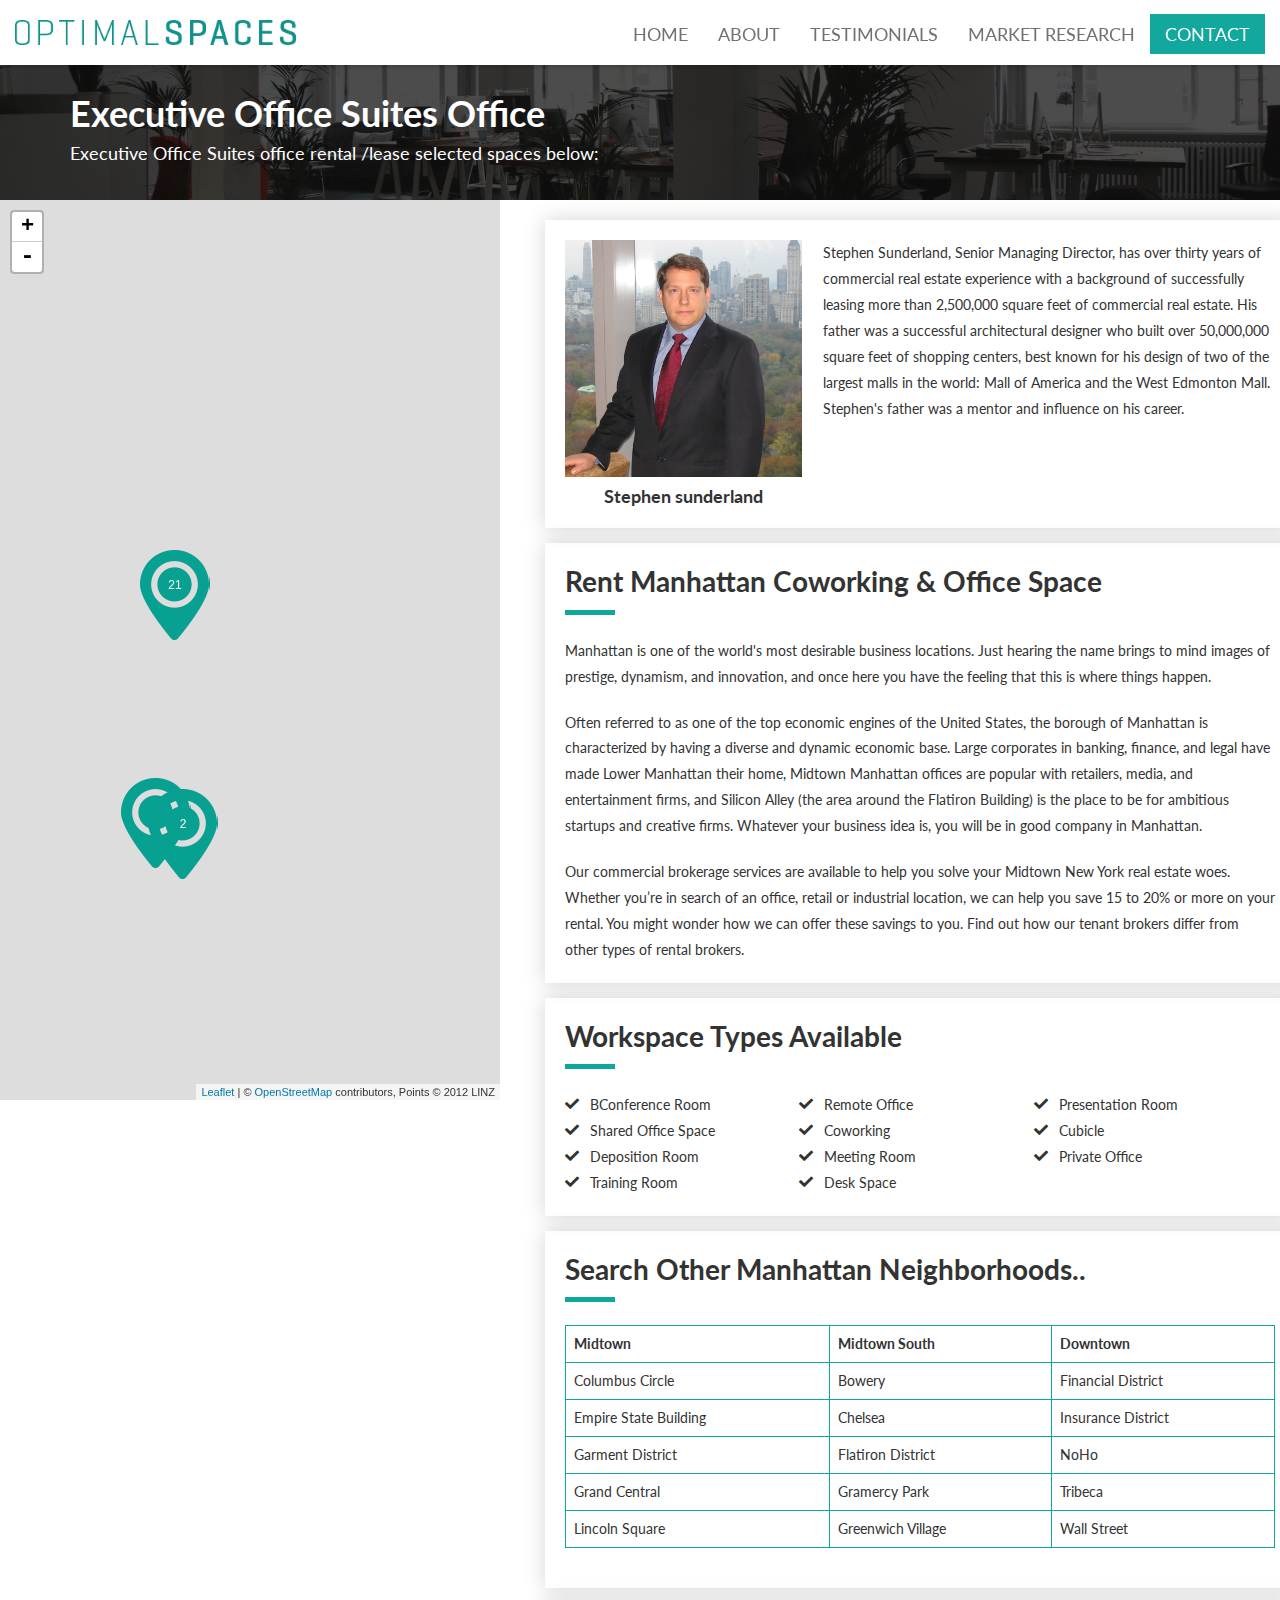
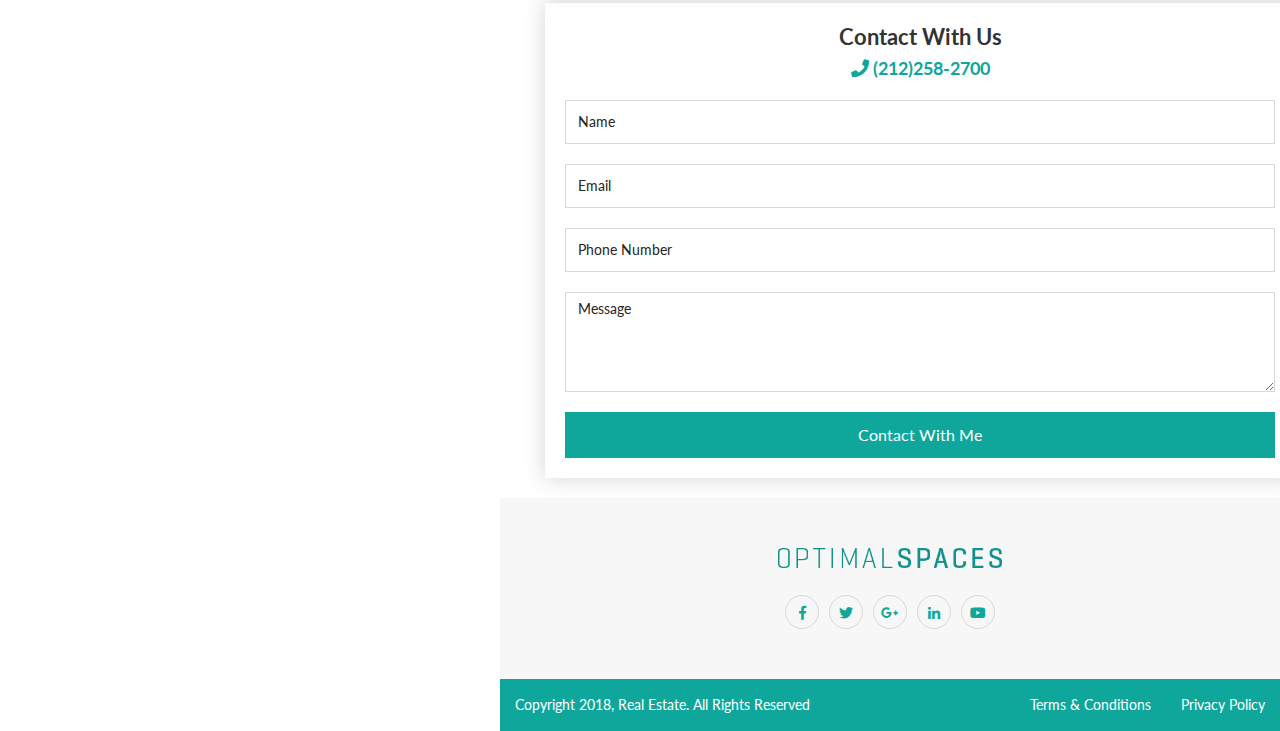
==== index.html @ b3682e78 "Map Page design" ====
<!DOCTYPE html>
<html lang="en">


<head>
  <meta charset="utf-8">
  <meta http-equiv="X-UA-Compatible" content="IE=edge">
  <meta name="viewport" content="width=device-width, initial-scale=1">
  
  <title>Search Map</title>
  
  <!-- Bootstrap -->
  <link href="assets/css/bootstrap.min.css" rel="stylesheet">
  
  <!-- External Css -->
  <link rel="stylesheet" href="assets/css/fontawesome-all.min.css">
  <link rel="stylesheet" href="assets/css/themify-icons.css" />
  <link rel="stylesheet" href="assets/css/et-line.css" />
  <link rel="stylesheet" href="assets/css/owl.carousel.css" />
  <link rel="stylesheet" href="assets/css/jquery.nstSlider.min.css" />
  <link rel="stylesheet" href="assets/css/bootstrap-select.min.css" />
  <!-- <link rel="stylesheet" href="assets/css/plyr.css" />
  <link rel="stylesheet" href="assets/css/magnific-popup.css" />
  <link rel="stylesheet" href="assets/css/js-flickr-gallery.css" /> -->
  
  <!-- leaflet -->
  <link rel="stylesheet" href="assets/leaflet/css/leaflet.css">
  <link rel="stylesheet" href="assets/leaflet/css/MarkerCluster.css">
  <link rel="stylesheet" href="assets/leaflet/css/MarkerCluster.Default.css">
  
  <!-- Custom Css -->
  <link rel="stylesheet" type="text/css" href="css/main.css">
  
  <!-- Fonts -->
  <link href="https://fonts.googleapis.com/css?family=Lato:300,400,700" rel="stylesheet">
  
  <!-- Favicon -->
  <link rel="icon" href="images/favicon.png">
  <link rel="apple-touch-icon" href="images/apple-touch-icon.png">
  <link rel="apple-touch-icon" sizes="72x72" href="images/icon-72x72.png">
  <link rel="apple-touch-icon" sizes="114x114" href="images/icon-114x114.png">
  
  <!--[if lt IE 9]>
    <script src="assets/js/html5shiv.min.js"></script>
    <script src="assets/js/respond.min.js"></script>
    <![endif]-->
    
  </head>
  <body class="overflow">
    <!-- Header -->
    <header>
      <nav class="navbar navbar-default cp-navigation">
        <div class="container-fluid">
          <div class="navbar-header">
            <button type="button" class="navbar-toggle collapsed" data-toggle="collapse" data-target="#navbar-collapse" aria-expanded="false">
              <span class="sr-only">Toggle navigation</span>
              <span class="icon-bar"></span>
              <span class="icon-bar"></span>
              <span class="icon-bar"></span>
            </button>
            <button id="search-toggle-mobile" class="search-toggle-mobile">
              <i class="fa fa-search"></i>
            </button>
            <a class="navbar-brand" href="index.html">
              <img src="images/logo.png" alt="Brand Logo">
            </a>
          </div>
          
          <div class="collapse navbar-collapse" id="navbar-collapse">
            <ul class="nav navbar-nav navbar-right">
              <li class="submenu">
                <a href="#">Home</a>
                
              </li>
              <li class="submenu">
                <a href="#">About</a>
                
              </li>
              <li class="submenu">
                <a href="#">Testimonials</a>
                
              </li>
              <li class="submenu">
                <a href="#">Market Research</a>
                
              </li>
              
              <li style="background-color: #13a89e;">
                <a style="color: #fff" href="contact.html">Contact</a>
              </li>
              <!-- <li class="search-button hidden-sm hidden-xs">
                <a href="#">
                  <i class="fas fa-search"></i>
                </a>
              </li> -->
            </ul>
          </div>
        </div>
      </nav>
      <!-- <div class="header-search">
        <div class="container">
          <div class="row">
            <div class="col-md-12">
              <form action="#">
                <input type="text" placeholder="Search here">
              </form>
            </div>
          </div>
        </div>
      </div> -->
    </header>
    <!-- Header End -->
    
    <!-- Subheader -->
    <div class="cpdv-subheader-bg">
      <div class="subheader">
        <div class="container">
          <div class="row">
            <div class="col-md-12">
              <div class="subheader-content">
                <h3 class="subheader-title">Executive Office Suites Office</h3>
                <p style="color: #fff;font-size: 1.3em;">Executive Office Suites office rental /lease selected spaces below:</p>
              </div>
            </div>
          </div>
        </div>
      </div>
    </div>
    <!-- Subheader End -->
    
    <div class="dvcp-listing-search-container">
      
      <!-- Side Map -->
      <div class="listing-search-side-map-block">
        <div id="searchMap" class="listing-side-map"></div>
      </div>
      <!-- Side Map End -->
      
      <div class="dvcp-listing-search-block">
        
        
        
        
        <div class="dvcp-listing-search-result">
          <div class="container-fluid">
            <div class="row">
              <div class="col-md-12">
                <div class="column col-xs-12">
                  <div class="section-padding">
                    <div class="container">
                      <div class="row">
                        <div class="col-md-8">
                          <div class="property-block-container">
                            <div class="property-block property-details topDivStyle">
                              <div class="author tstyle1">
                                <div class="author-thumb">
                                  <a href="#">
                                    <img src="images/widget/author-thumb.jpg" class="img-responsive" alt="">
                                  </a>
                                </div>
                                <div class="author-info">
                                  <h6>
                                    <a href="#">Stephen sunderland</a>
                                  </h6>
                                  
                                </div>
                              </div>
                              
                              <div class="tstyle2">
                                <p>Stephen Sunderland, Senior Managing Director, has over thirty years of commercial real estate experience with a background of successfully leasing more than 2,500,000 square feet of commercial real estate. His father was a successful architectural designer who built over 50,000,000 square feet of shopping centers, best known for his design of two of the largest malls in the world: Mall of America and the West Edmonton Mall. Stephen's father was a mentor and influence on his career.</p>
                              </div>
                            </div>
                            <div class="property-block property-thumb">
                              <div class="property-block property-content property-details">
                                <h4>Rent Manhattan Coworking & Office Space</h4>
                                <p>Manhattan is one of the world's most desirable business locations. Just hearing the name brings to mind images of prestige, dynamism, and innovation, and once here you have the feeling that this is where things happen.
                                </p>
                                <p>Often referred to as one of the top economic engines of the United States, the borough of Manhattan is characterized by having a diverse and dynamic economic base. Large corporates in banking, finance, and legal have made Lower Manhattan their home, Midtown Manhattan offices are popular with retailers, media, and entertainment firms, and Silicon Alley (the area around the Flatiron Building) is the place to be for ambitious startups and creative firms. Whatever your business idea is, you will be in good company in Manhattan. </p>
                                
                                <p>Our commercial brokerage services are available to help you solve your Midtown New York real estate woes. Whether you’re in search of an office, retail or industrial location, we can help you save 15 to 20% or more on your rental. You might wonder how we can offer these savings to you. Find out how our tenant brokers differ from other types of rental brokers. </p>
                              </div>
                            </div>
                            
                            <div class="property-block property-features">
                              <h4>Workspace Types Available</h4>
                              <ul class="feature-list">
                                <li>BConference Room</li>
                                <li>Remote Office</li>
                                <li>Presentation Room</li>
                                <li>Shared Office Space</li>
                                <li>Coworking</li>
                                <li>Cubicle</li>
                                <li>Deposition Room</li>
                                <li>Meeting Room</li>
                                <li>Private Office</li>
                                <li>Training Room</li>
                                <li>Desk Space</li>
                              </ul>
                            </div>
                            
                            
                            <div class="property-block property-nearby">
                              <h4>Search Other Manhattan Neighborhoods.. </h4>
                              <div class="nearby-table">
                                
                                <div class="tab-content">
                                  <div role="tabpanel" class="tab-pane active" id="small">
                                    <div class="table-responsive">
                                      <table class="table">
                                        <tr>
                                          <th>Midtown</th>
                                          <th>Midtown South</th>
                                          <th>Downtown</th>
                                        </tr>
                                        <tr>
                                          <td>Columbus Circle</td>
                                          <td>Bowery</td>
                                          <td>Financial District</td>
                                        </tr>
                                        <tr>
                                          <td>Empire State Building</td>
                                          <td>Chelsea</td>
                                          <td>Insurance District</td>
                                        </tr>
                                        <tr>
                                          <td>Garment District</td>
                                          <td>Flatiron District</td>
                                          <td>NoHo</td>
                                        </tr>
                                        
                                        <tr>
                                          <td>Grand Central</td>
                                          <td>Gramercy Park</td>
                                          <td>Tribeca</td>
                                        </tr>
                                        
                                        <tr>
                                          <td>Lincoln Square</td>
                                          <td>Greenwich Village</td>
                                          <td>Wall Street</td>
                                        </tr>
                                      </table>
                                    </div>
                                  </div>
                                </div>
                              </div>
                            </div>
                            
                            
                            <div class="property-block property-features">
                              <aside class="widget widget-author-contact sidebar">
                                <div class="info">
                                  <h5>
                                    <a href="#">Contact With Us</a>
                                  </h5>
                                  <h6>
                                    <i class="fas fa-phone"></i> (212)258-2700</h6>
                                  </div>
                                  <div class="author-contact">
                                    <form action="#">
                                      <div class="form-group">
                                        <input type="text" class="form-control" placeholder="Name">
                                      </div>
                                      <div class="form-group">
                                        <input type="email" class="form-control" placeholder="Email">
                                      </div>
                                      <div class="form-group">
                                        <input type="text" class="form-control" placeholder="Phone Number">
                                      </div>
                                      <div class="form-group">
                                        <textarea name="author-contact" class="form-control" placeholder="Message" id="message"></textarea>
                                      </div>
                                      <button class="button primary-bg btn-block">Contact With Me</button>
                                    </form>
                                  </div>
                                </aside>
                              </div>
                            </div>
                          </div>
                        </div>
                      </div>
                    </div>
                  </div>
                </div>
              </div>
            </div>
          </div>
          <!-- Footer -->
          <footer>
            <div class="grey-bg section-padding-50">
              <div class="container-fluid">
                <div class="row">
                  <div class="col-md-6 col-md-offset-3">
                    <div class="footer-social-link">
                      <div class="footer-logo">
                        <a href="#">
                          <img src="images/logo.png" class="img-responsive" alt="Footer Logo">
                        </a>
                      </div>
                      <div class="social-link">
                        <ul>
                          <li><a href="#"><i class="fab fa-facebook-f"></i></a></li>
                          <li><a href="#"><i class="fab fa-twitter"></i></a></li>
                          <li><a href="#"><i class="fab fa-google-plus-g"></i></a></li>
                          <li><a href="#"><i class="fab fa-linkedin-in"></i></a></li>
                          <li><a href="#"><i class="fab fa-youtube"></i></a></li>
                        </ul>
                      </div>
                    </div>
                  </div>
                </div>
              </div>
            </div>
            <div class="copyright primary-bg">
              <div class="col-md-6 col-md-push-6">
                <div class="footer-nav" id="footer-nav">
                  <ul>
                    
                    <li><a href="#">Terms &amp; Conditions </a></li>
                    <li><a href="#">Privacy Policy</a></li>
                  </ul>
                </div>
              </div>
              <div class="col-md-6 col-md-pull-6">
                <p class="copyright-text">Copyright 2018, <a href="#">Real Estate</a>. All Rights Reserved</p>
              </div>
            </div>
          </footer>
          <!-- Footer End -->
        </div>
      </div>
      
      
      <!-- jQuery (necessary for Bootstrap's JavaScript plugins) -->
      <script src="assets/js/jquery.min.js"></script>
      <!-- Include all compiled plugins (below), or include individual files as needed -->
      <script src="assets/js/bootstrap.min.js"></script>
      <script src="assets/js/visible.js"></script>
      <script src="assets/js/owl.carousel.min.js"></script>
      <script src="assets/js/jquery.nstSlider.min.js"></script>
      <script src="assets/js/bootstrap-select.min.js"></script>
      <script src="assets/js/plyr.js"></script>
      <script src="assets/js/jquery-migrate-3.0.1.js"></script>
      <script src="assets/js/jquery.magnific-popup.min.js"></script>
      <script src="assets/js/js-flickr-gallery.js"></script>
      <script src="assets/js/tinymce.min.js"></script>
      <script src="assets/js/isotope.pkgd.min.js"></script>
      <script src="assets/js/imagesloaded.pkgd.min.js"></script>
      <script src="assets/js/jquery.ajaxchimp.min.js"></script>
      
      <!-- leaflet -->
      <script src="assets/leaflet/js/dummylatlng.js"></script>
      <script src="assets/leaflet/js/leaflet-src.js"></script>
      <script src="assets/leaflet/js/leaflet.markercluster-src.js"></script>
      
      <script src="js/custom.js"></script>
      <script src="js/dashboard.js"></script>
      <script src="https://maps.googleapis.com/maps/api/js?key=AIzaSyAmiJjq5DIg_K9fv6RE72OY__p9jz0YTMI"></script>
      <script src="js/map.js"></script>
      <script src="js/searchMap.js"></script>
    </body>
    </html>
---- assets/css/themify-icons.css ----
@font-face {
	font-family: 'themify';
	src:url('../fonts/themify9f24.eot?-fvbane');
	src:url('../fonts/themifyd41d.eot?#iefix-fvbane') format('embedded-opentype'),
		url('../fonts/themify9f24.woff?-fvbane') format('woff'),
		url('../fonts/themify9f24.ttf?-fvbane') format('truetype'),
		url('../fonts/themify9f24.svg?-fvbane#themify') format('svg');
	font-weight: normal;
	font-style: normal;
}

[class^="ti-"], [class*=" ti-"] {
	font-family: 'themify';
	speak: none;
	font-style: normal;
	font-weight: normal;
	font-variant: normal;
	text-transform: none;
	line-height: 1;

	/* Better Font Rendering =========== */
	-webkit-font-smoothing: antialiased;
	-moz-osx-font-smoothing: grayscale;
}

.ti-wand:before {
	content: "\e600";
}
.ti-volume:before {
	content: "\e601";
}
.ti-user:before {
	content: "\e602";
}
.ti-unlock:before {
	content: "\e603";
}
.ti-unlink:before {
	content: "\e604";
}
.ti-trash:before {
	content: "\e605";
}
.ti-thought:before {
	content: "\e606";
}
.ti-target:before {
	content: "\e607";
}
.ti-tag:before {
	content: "\e608";
}
.ti-tablet:before {
	content: "\e609";
}
.ti-star:before {
	content: "\e60a";
}
.ti-spray:before {
	content: "\e60b";
}
.ti-signal:before {
	content: "\e60c";
}
.ti-shopping-cart:before {
	content: "\e60d";
}
.ti-shopping-cart-full:before {
	content: "\e60e";
}
.ti-settings:before {
	content: "\e60f";
}
.ti-search:before {
	content: "\e610";
}
.ti-zoom-in:before {
	content: "\e611";
}
.ti-zoom-out:before {
	content: "\e612";
}
.ti-cut:before {
	content: "\e613";
}
.ti-ruler:before {
	content: "\e614";
}
.ti-ruler-pencil:before {
	content: "\e615";
}
.ti-ruler-alt:before {
	content: "\e616";
}
.ti-bookmark:before {
	content: "\e617";
}
.ti-bookmark-alt:before {
	content: "\e618";
}
.ti-reload:before {
	content: "\e619";
}
.ti-plus:before {
	content: "\e61a";
}
.ti-pin:before {
	content: "\e61b";
}
.ti-pencil:before {
	content: "\e61c";
}
.ti-pencil-alt:before {
	content: "\e61d";
}
.ti-paint-roller:before {
	content: "\e61e";
}
.ti-paint-bucket:before {
	content: "\e61f";
}
.ti-na:before {
	content: "\e620";
}
.ti-mobile:before {
	content: "\e621";
}
.ti-minus:before {
	content: "\e622";
}
.ti-medall:before {
	content: "\e623";
}
.ti-medall-alt:before {
	content: "\e624";
}
.ti-marker:before {
	content: "\e625";
}
.ti-marker-alt:before {
	content: "\e626";
}
.ti-arrow-up:before {
	content: "\e627";
}
.ti-arrow-right:before {
	content: "\e628";
}
.ti-arrow-left:before {
	content: "\e629";
}
.ti-arrow-down:before {
	content: "\e62a";
}
.ti-lock:before {
	content: "\e62b";
}
.ti-location-arrow:before {
	content: "\e62c";
}
.ti-link:before {
	content: "\e62d";
}
.ti-layout:before {
	content: "\e62e";
}
.ti-layers:before {
	content: "\e62f";
}
.ti-layers-alt:before {
	content: "\e630";
}
.ti-key:before {
	content: "\e631";
}
.ti-import:before {
	content: "\e632";
}
.ti-image:before {
	content: "\e633";
}
.ti-heart:before {
	content: "\e634";
}
.ti-heart-broken:before {
	content: "\e635";
}
.ti-hand-stop:before {
	content: "\e636";
}
.ti-hand-open:before {
	content: "\e637";
}
.ti-hand-drag:before {
	content: "\e638";
}
.ti-folder:before {
	content: "\e639";
}
.ti-flag:before {
	content: "\e63a";
}
.ti-flag-alt:before {
	content: "\e63b";
}
.ti-flag-alt-2:before {
	content: "\e63c";
}
.ti-eye:before {
	content: "\e63d";
}
.ti-export:before {
	content: "\e63e";
}
.ti-exchange-vertical:before {
	content: "\e63f";
}
.ti-desktop:before {
	content: "\e640";
}
.ti-cup:before {
	content: "\e641";
}
.ti-crown:before {
	content: "\e642";
}
.ti-comments:before {
	content: "\e643";
}
.ti-comment:before {
	content: "\e644";
}
.ti-comment-alt:before {
	content: "\e645";
}
.ti-close:before {
	content: "\e646";
}
.ti-clip:before {
	content: "\e647";
}
.ti-angle-up:before {
	content: "\e648";
}
.ti-angle-right:before {
	content: "\e649";
}
.ti-angle-left:before {
	content: "\e64a";
}
.ti-angle-down:before {
	content: "\e64b";
}
.ti-check:before {
	content: "\e64c";
}
.ti-check-box:before {
	content: "\e64d";
}
.ti-camera:before {
	content: "\e64e";
}
.ti-announcement:before {
	content: "\e64f";
}
.ti-brush:before {
	content: "\e650";
}
.ti-briefcase:before {
	content: "\e651";
}
.ti-bolt:before {
	content: "\e652";
}
.ti-bolt-alt:before {
	content: "\e653";
}
.ti-blackboard:before {
	content: "\e654";
}
.ti-bag:before {
	content: "\e655";
}
.ti-move:before {
	content: "\e656";
}
.ti-arrows-vertical:before {
	content: "\e657";
}
.ti-arrows-horizontal:before {
	content: "\e658";
}
.ti-fullscreen:before {
	content: "\e659";
}
.ti-arrow-top-right:before {
	content: "\e65a";
}
.ti-arrow-top-left:before {
	content: "\e65b";
}
.ti-arrow-circle-up:before {
	content: "\e65c";
}
.ti-arrow-circle-right:before {
	content: "\e65d";
}
.ti-arrow-circle-left:before {
	content: "\e65e";
}
.ti-arrow-circle-down:before {
	content: "\e65f";
}
.ti-angle-double-up:before {
	content: "\e660";
}
.ti-angle-double-right:before {
	content: "\e661";
}
.ti-angle-double-left:before {
	content: "\e662";
}
.ti-angle-double-down:before {
	content: "\e663";
}
.ti-zip:before {
	content: "\e664";
}
.ti-world:before {
	content: "\e665";
}
.ti-wheelchair:before {
	content: "\e666";
}
.ti-view-list:before {
	content: "\e667";
}
.ti-view-list-alt:before {
	content: "\e668";
}
.ti-view-grid:before {
	content: "\e669";
}
.ti-uppercase:before {
	content: "\e66a";
}
.ti-upload:before {
	content: "\e66b";
}
.ti-underline:before {
	content: "\e66c";
}
.ti-truck:before {
	content: "\e66d";
}
.ti-timer:before {
	content: "\e66e";
}
.ti-ticket:before {
	content: "\e66f";
}
.ti-thumb-up:before {
	content: "\e670";
}
.ti-thumb-down:before {
	content: "\e671";
}
.ti-text:before {
	content: "\e672";
}
.ti-stats-up:before {
	content: "\e673";
}
.ti-stats-down:before {
	content: "\e674";
}
.ti-split-v:before {
	content: "\e675";
}
.ti-split-h:before {
	content: "\e676";
}
.ti-smallcap:before {
	content: "\e677";
}
.ti-shine:before {
	content: "\e678";
}
.ti-shift-right:before {
	content: "\e679";
}
.ti-shift-left:before {
	content: "\e67a";
}
.ti-shield:before {
	content: "\e67b";
}
.ti-notepad:before {
	content: "\e67c";
}
.ti-server:before {
	content: "\e67d";
}
.ti-quote-right:before {
	content: "\e67e";
}
.ti-quote-left:before {
	content: "\e67f";
}
.ti-pulse:before {
	content: "\e680";
}
.ti-printer:before {
	content: "\e681";
}
.ti-power-off:before {
	content: "\e682";
}
.ti-plug:before {
	content: "\e683";
}
.ti-pie-chart:before {
	content: "\e684";
}
.ti-paragraph:before {
	content: "\e685";
}
.ti-panel:before {
	content: "\e686";
}
.ti-package:before {
	content: "\e687";
}
.ti-music:before {
	content: "\e688";
}
.ti-music-alt:before {
	content: "\e689";
}
.ti-mouse:before {
	content: "\e68a";
}
.ti-mouse-alt:before {
	content: "\e68b";
}
.ti-money:before {
	content: "\e68c";
}
.ti-microphone:before {
	content: "\e68d";
}
.ti-menu:before {
	content: "\e68e";
}
.ti-menu-alt:before {
	content: "\e68f";
}
.ti-map:before {
	content: "\e690";
}
.ti-map-alt:before {
	content: "\e691";
}
.ti-loop:before {
	content: "\e692";
}
.ti-location-pin:before {
	content: "\e693";
}
.ti-list:before {
	content: "\e694";
}
.ti-light-bulb:before {
	content: "\e695";
}
.ti-Italic:before {
	content: "\e696";
}
.ti-info:before {
	content: "\e697";
}
.ti-infinite:before {
	content: "\e698";
}
.ti-id-badge:before {
	content: "\e699";
}
.ti-hummer:before {
	content: "\e69a";
}
.ti-home:before {
	content: "\e69b";
}
.ti-help:before {
	content: "\e69c";
}
.ti-headphone:before {
	content: "\e69d";
}
.ti-harddrives:before {
	content: "\e69e";
}
.ti-harddrive:before {
	content: "\e69f";
}
.ti-gift:before {
	content: "\e6a0";
}
.ti-game:before {
	content: "\e6a1";
}
.ti-filter:before {
	content: "\e6a2";
}
.ti-files:before {
	content: "\e6a3";
}
.ti-file:before {
	content: "\e6a4";
}
.ti-eraser:before {
	content: "\e6a5";
}
.ti-envelope:before {
	content: "\e6a6";
}
.ti-download:before {
	content: "\e6a7";
}
.ti-direction:before {
	content: "\e6a8";
}
.ti-direction-alt:before {
	content: "\e6a9";
}
.ti-dashboard:before {
	content: "\e6aa";
}
.ti-control-stop:before {
	content: "\e6ab";
}
.ti-control-shuffle:before {
	content: "\e6ac";
}
.ti-control-play:before {
	content: "\e6ad";
}
.ti-control-pause:before {
	content: "\e6ae";
}
.ti-control-forward:before {
	content: "\e6af";
}
.ti-control-backward:before {
	content: "\e6b0";
}
.ti-cloud:before {
	content: "\e6b1";
}
.ti-cloud-up:before {
	content: "\e6b2";
}
.ti-cloud-down:before {
	content: "\e6b3";
}
.ti-clipboard:before {
	content: "\e6b4";
}
.ti-car:before {
	content: "\e6b5";
}
.ti-calendar:before {
	content: "\e6b6";
}
.ti-book:before {
	content: "\e6b7";
}
.ti-bell:before {
	content: "\e6b8";
}
.ti-basketball:before {
	content: "\e6b9";
}
.ti-bar-chart:before {
	content: "\e6ba";
}
.ti-bar-chart-alt:before {
	content: "\e6bb";
}
.ti-back-right:before {
	content: "\e6bc";
}
.ti-back-left:before {
	content: "\e6bd";
}
.ti-arrows-corner:before {
	content: "\e6be";
}
.ti-archive:before {
	content: "\e6bf";
}
.ti-anchor:before {
	content: "\e6c0";
}
.ti-align-right:before {
	content: "\e6c1";
}
.ti-align-left:before {
	content: "\e6c2";
}
.ti-align-justify:before {
	content: "\e6c3";
}
.ti-align-center:before {
	content: "\e6c4";
}
.ti-alert:before {
	content: "\e6c5";
}
.ti-alarm-clock:before {
	content: "\e6c6";
}
.ti-agenda:before {
	content: "\e6c7";
}
.ti-write:before {
	content: "\e6c8";
}
.ti-window:before {
	content: "\e6c9";
}
.ti-widgetized:before {
	content: "\e6ca";
}
.ti-widget:before {
	content: "\e6cb";
}
.ti-widget-alt:before {
	content: "\e6cc";
}
.ti-wallet:before {
	content: "\e6cd";
}
.ti-video-clapper:before {
	content: "\e6ce";
}
.ti-video-camera:before {
	content: "\e6cf";
}
.ti-vector:before {
	content: "\e6d0";
}
.ti-themify-logo:before {
	content: "\e6d1";
}
.ti-themify-favicon:before {
	content: "\e6d2";
}
.ti-themify-favicon-alt:before {
	content: "\e6d3";
}
.ti-support:before {
	content: "\e6d4";
}
.ti-stamp:before {
	content: "\e6d5";
}
.ti-split-v-alt:before {
	content: "\e6d6";
}
.ti-slice:before {
	content: "\e6d7";
}
.ti-shortcode:before {
	content: "\e6d8";
}
.ti-shift-right-alt:before {
	content: "\e6d9";
}
.ti-shift-left-alt:before {
	content: "\e6da";
}
.ti-ruler-alt-2:before {
	content: "\e6db";
}
.ti-receipt:before {
	content: "\e6dc";
}
.ti-pin2:before {
	content: "\e6dd";
}
.ti-pin-alt:before {
	content: "\e6de";
}
.ti-pencil-alt2:before {
	content: "\e6df";
}
.ti-palette:before {
	content: "\e6e0";
}
.ti-more:before {
	content: "\e6e1";
}
.ti-more-alt:before {
	content: "\e6e2";
}
.ti-microphone-alt:before {
	content: "\e6e3";
}
.ti-magnet:before {
	content: "\e6e4";
}
.ti-line-double:before {
	content: "\e6e5";
}
.ti-line-dotted:before {
	content: "\e6e6";
}
.ti-line-dashed:before {
	content: "\e6e7";
}
.ti-layout-width-full:before {
	content: "\e6e8";
}
.ti-layout-width-default:before {
	content: "\e6e9";
}
.ti-layout-width-default-alt:before {
	content: "\e6ea";
}
.ti-layout-tab:before {
	content: "\e6eb";
}
.ti-layout-tab-window:before {
	content: "\e6ec";
}
.ti-layout-tab-v:before {
	content: "\e6ed";
}
.ti-layout-tab-min:before {
	content: "\e6ee";
}
.ti-layout-slider:before {
	content: "\e6ef";
}
.ti-layout-slider-alt:before {
	content: "\e6f0";
}
.ti-layout-sidebar-right:before {
	content: "\e6f1";
}
.ti-layout-sidebar-none:before {
	content: "\e6f2";
}
.ti-layout-sidebar-left:before {
	content: "\e6f3";
}
.ti-layout-placeholder:before {
	content: "\e6f4";
}
.ti-layout-menu:before {
	content: "\e6f5";
}
.ti-layout-menu-v:before {
	content: "\e6f6";
}
.ti-layout-menu-separated:before {
	content: "\e6f7";
}
.ti-layout-menu-full:before {
	content: "\e6f8";
}
.ti-layout-media-right-alt:before {
	content: "\e6f9";
}
.ti-layout-media-right:before {
	content: "\e6fa";
}
.ti-layout-media-overlay:before {
	content: "\e6fb";
}
.ti-layout-media-overlay-alt:before {
	content: "\e6fc";
}
.ti-layout-media-overlay-alt-2:before {
	content: "\e6fd";
}
.ti-layout-media-left-alt:before {
	content: "\e6fe";
}
.ti-layout-media-left:before {
	content: "\e6ff";
}
.ti-layout-media-center-alt:before {
	content: "\e700";
}
.ti-layout-media-center:before {
	content: "\e701";
}
.ti-layout-list-thumb:before {
	content: "\e702";
}
.ti-layout-list-thumb-alt:before {
	content: "\e703";
}
.ti-layout-list-post:before {
	content: "\e704";
}
.ti-layout-list-large-image:before {
	content: "\e705";
}
.ti-layout-line-solid:before {
	content: "\e706";
}
.ti-layout-grid4:before {
	content: "\e707";
}
.ti-layout-grid3:before {
	content: "\e708";
}
.ti-layout-grid2:before {
	content: "\e709";
}
.ti-layout-grid2-thumb:before {
	content: "\e70a";
}
.ti-layout-cta-right:before {
	content: "\e70b";
}
.ti-layout-cta-left:before {
	content: "\e70c";
}
.ti-layout-cta-center:before {
	content: "\e70d";
}
.ti-layout-cta-btn-right:before {
	content: "\e70e";
}
.ti-layout-cta-btn-left:before {
	content: "\e70f";
}
.ti-layout-column4:before {
	content: "\e710";
}
.ti-layout-column3:before {
	content: "\e711";
}
.ti-layout-column2:before {
	content: "\e712";
}
.ti-layout-accordion-separated:before {
	content: "\e713";
}
.ti-layout-accordion-merged:before {
	content: "\e714";
}
.ti-layout-accordion-list:before {
	content: "\e715";
}
.ti-ink-pen:before {
	content: "\e716";
}
.ti-info-alt:before {
	content: "\e717";
}
.ti-help-alt:before {
	content: "\e718";
}
.ti-headphone-alt:before {
	content: "\e719";
}
.ti-hand-point-up:before {
	content: "\e71a";
}
.ti-hand-point-right:before {
	content: "\e71b";
}
.ti-hand-point-left:before {
	content: "\e71c";
}
.ti-hand-point-down:before {
	content: "\e71d";
}
.ti-gallery:before {
	content: "\e71e";
}
.ti-face-smile:before {
	content: "\e71f";
}
.ti-face-sad:before {
	content: "\e720";
}
.ti-credit-card:before {
	content: "\e721";
}
.ti-control-skip-forward:before {
	content: "\e722";
}
.ti-control-skip-backward:before {
	content: "\e723";
}
.ti-control-record:before {
	content: "\e724";
}
.ti-control-eject:before {
	content: "\e725";
}
.ti-comments-smiley:before {
	content: "\e726";
}
.ti-brush-alt:before {
	content: "\e727";
}
.ti-youtube:before {
	content: "\e728";
}
.ti-vimeo:before {
	content: "\e729";
}
.ti-twitter:before {
	content: "\e72a";
}
.ti-time:before {
	content: "\e72b";
}
.ti-tumblr:before {
	content: "\e72c";
}
.ti-skype:before {
	content: "\e72d";
}
.ti-share:before {
	content: "\e72e";
}
.ti-share-alt:before {
	content: "\e72f";
}
.ti-rocket:before {
	content: "\e730";
}
.ti-pinterest:before {
	content: "\e731";
}
.ti-new-window:before {
	content: "\e732";
}
.ti-microsoft:before {
	content: "\e733";
}
.ti-list-ol:before {
	content: "\e734";
}
.ti-linkedin:before {
	content: "\e735";
}
.ti-layout-sidebar-2:before {
	content: "\e736";
}
.ti-layout-grid4-alt:before {
	content: "\e737";
}
.ti-layout-grid3-alt:before {
	content: "\e738";
}
.ti-layout-grid2-alt:before {
	content: "\e739";
}
.ti-layout-column4-alt:before {
	content: "\e73a";
}
.ti-layout-column3-alt:before {
	content: "\e73b";
}
.ti-layout-column2-alt:before {
	content: "\e73c";
}
.ti-instagram:before {
	content: "\e73d";
}
.ti-google:before {
	content: "\e73e";
}
.ti-github:before {
	content: "\e73f";
}
.ti-flickr:before {
	content: "\e740";
}
.ti-facebook:before {
	content: "\e741";
}
.ti-dropbox:before {
	content: "\e742";
}
.ti-dribbble:before {
	content: "\e743";
}
.ti-apple:before {
	content: "\e744";
}
.ti-android:before {
	content: "\e745";
}
.ti-save:before {
	content: "\e746";
}
.ti-save-alt:before {
	content: "\e747";
}
.ti-yahoo:before {
	content: "\e748";
}
.ti-wordpress:before {
	content: "\e749";
}
.ti-vimeo-alt:before {
	content: "\e74a";
}
.ti-twitter-alt:before {
	content: "\e74b";
}
.ti-tumblr-alt:before {
	content: "\e74c";
}
.ti-trello:before {
	content: "\e74d";
}
.ti-stack-overflow:before {
	content: "\e74e";
}
.ti-soundcloud:before {
	content: "\e74f";
}
.ti-sharethis:before {
	content: "\e750";
}
.ti-sharethis-alt:before {
	content: "\e751";
}
.ti-reddit:before {
	content: "\e752";
}
.ti-pinterest-alt:before {
	content: "\e753";
}
.ti-microsoft-alt:before {
	content: "\e754";
}
.ti-linux:before {
	content: "\e755";
}
.ti-jsfiddle:before {
	content: "\e756";
}
.ti-joomla:before {
	content: "\e757";
}
.ti-html5:before {
	content: "\e758";
}
.ti-flickr-alt:before {
	content: "\e759";
}
.ti-email:before {
	content: "\e75a";
}
.ti-drupal:before {
	content: "\e75b";
}
.ti-dropbox-alt:before {
	content: "\e75c";
}
.ti-css3:before {
	content: "\e75d";
}
.ti-rss:before {
	content: "\e75e";
}
.ti-rss-alt:before {
	content: "\e75f";
}
---- assets/css/et-line.css ----
@font-face {
	font-family: 'et-line';
	src:url('../fonts/et-line.eot');
	src:url('../fonts/et-lined41d.eot?#iefix') format('embedded-opentype'),
		url('../fonts/et-line.woff') format('woff'),
		url('../fonts/et-line.ttf') format('truetype'),
		url('../fonts/et-line.svg#et-line') format('svg');
	font-weight: normal;
	font-style: normal;
}

/* Use the following CSS code if you want to use data attributes for inserting your icons */
[data-icon]:before {
	font-family: 'et-line';
	content: attr(data-icon);
	speak: none;
	font-weight: normal;
	font-variant: normal;
	text-transform: none;
	line-height: 1;
	-webkit-font-smoothing: antialiased;
	-moz-osx-font-smoothing: grayscale;
	display:inline-block;
}

/* Use the following CSS code if you want to have a class per icon */
/*
Instead of a list of all class selectors,
you can use the generic selector below, but it's slower:
[class*="icon-"] {
*/
.icon-mobile, .icon-laptop, .icon-desktop, .icon-tablet, .icon-phone, .icon-document, .icon-documents, .icon-search, .icon-clipboard, .icon-newspaper, .icon-notebook, .icon-book-open, .icon-browser, .icon-calendar, .icon-presentation, .icon-picture, .icon-pictures, .icon-video, .icon-camera, .icon-printer, .icon-toolbox, .icon-briefcase, .icon-wallet, .icon-gift, .icon-bargraph, .icon-grid, .icon-expand, .icon-focus, .icon-edit, .icon-adjustments, .icon-ribbon, .icon-hourglass, .icon-lock, .icon-megaphone, .icon-shield, .icon-trophy, .icon-flag, .icon-map, .icon-puzzle, .icon-basket, .icon-envelope, .icon-streetsign, .icon-telescope, .icon-gears, .icon-key, .icon-paperclip, .icon-attachment, .icon-pricetags, .icon-lightbulb, .icon-layers, .icon-pencil, .icon-tools, .icon-tools-2, .icon-scissors, .icon-paintbrush, .icon-magnifying-glass, .icon-circle-compass, .icon-linegraph, .icon-mic, .icon-strategy, .icon-beaker, .icon-caution, .icon-recycle, .icon-anchor, .icon-profile-male, .icon-profile-female, .icon-bike, .icon-wine, .icon-hotairballoon, .icon-globe, .icon-genius, .icon-map-pin, .icon-dial, .icon-chat, .icon-heart, .icon-cloud, .icon-upload, .icon-download, .icon-target, .icon-hazardous, .icon-piechart, .icon-speedometer, .icon-global, .icon-compass, .icon-lifesaver, .icon-clock, .icon-aperture, .icon-quote, .icon-scope, .icon-alarmclock, .icon-refresh, .icon-happy, .icon-sad, .icon-facebook, .icon-twitter, .icon-googleplus, .icon-rss, .icon-tumblr, .icon-linkedin, .icon-dribbble {
	font-family: 'et-line';
	speak: none;
	font-style: normal;
	font-weight: normal;
	font-variant: normal;
	text-transform: none;
	line-height: 1;
	-webkit-font-smoothing: antialiased;
	-moz-osx-font-smoothing: grayscale;
	display:inline-block;
}
.icon-mobile:before {
	content: "\e000";
}
.icon-laptop:before {
	content: "\e001";
}
.icon-desktop:before {
	content: "\e002";
}
.icon-tablet:before {
	content: "\e003";
}
.icon-phone:before {
	content: "\e004";
}
.icon-document:before {
	content: "\e005";
}
.icon-documents:before {
	content: "\e006";
}
.icon-search:before {
	content: "\e007";
}
.icon-clipboard:before {
	content: "\e008";
}
.icon-newspaper:before {
	content: "\e009";
}
.icon-notebook:before {
	content: "\e00a";
}
.icon-book-open:before {
	content: "\e00b";
}
.icon-browser:before {
	content: "\e00c";
}
.icon-calendar:before {
	content: "\e00d";
}
.icon-presentation:before {
	content: "\e00e";
}
.icon-picture:before {
	content: "\e00f";
}
.icon-pictures:before {
	content: "\e010";
}
.icon-video:before {
	content: "\e011";
}
.icon-camera:before {
	content: "\e012";
}
.icon-printer:before {
	content: "\e013";
}
.icon-toolbox:before {
	content: "\e014";
}
.icon-briefcase:before {
	content: "\e015";
}
.icon-wallet:before {
	content: "\e016";
}
.icon-gift:before {
	content: "\e017";
}
.icon-bargraph:before {
	content: "\e018";
}
.icon-grid:before {
	content: "\e019";
}
.icon-expand:before {
	content: "\e01a";
}
.icon-focus:before {
	content: "\e01b";
}
.icon-edit:before {
	content: "\e01c";
}
.icon-adjustments:before {
	content: "\e01d";
}
.icon-ribbon:before {
	content: "\e01e";
}
.icon-hourglass:before {
	content: "\e01f";
}
.icon-lock:before {
	content: "\e020";
}
.icon-megaphone:before {
	content: "\e021";
}
.icon-shield:before {
	content: "\e022";
}
.icon-trophy:before {
	content: "\e023";
}
.icon-flag:before {
	content: "\e024";
}
.icon-map:before {
	content: "\e025";
}
.icon-puzzle:before {
	content: "\e026";
}
.icon-basket:before {
	content: "\e027";
}
.icon-envelope:before {
	content: "\e028";
}
.icon-streetsign:before {
	content: "\e029";
}
.icon-telescope:before {
	content: "\e02a";
}
.icon-gears:before {
	content: "\e02b";
}
.icon-key:before {
	content: "\e02c";
}
.icon-paperclip:before {
	content: "\e02d";
}
.icon-attachment:before {
	content: "\e02e";
}
.icon-pricetags:before {
	content: "\e02f";
}
.icon-lightbulb:before {
	content: "\e030";
}
.icon-layers:before {
	content: "\e031";
}
.icon-pencil:before {
	content: "\e032";
}
.icon-tools:before {
	content: "\e033";
}
.icon-tools-2:before {
	content: "\e034";
}
.icon-scissors:before {
	content: "\e035";
}
.icon-paintbrush:before {
	content: "\e036";
}
.icon-magnifying-glass:before {
	content: "\e037";
}
.icon-circle-compass:before {
	content: "\e038";
}
.icon-linegraph:before {
	content: "\e039";
}
.icon-mic:before {
	content: "\e03a";
}
.icon-strategy:before {
	content: "\e03b";
}
.icon-beaker:before {
	content: "\e03c";
}
.icon-caution:before {
	content: "\e03d";
}
.icon-recycle:before {
	content: "\e03e";
}
.icon-anchor:before {
	content: "\e03f";
}
.icon-profile-male:before {
	content: "\e040";
}
.icon-profile-female:before {
	content: "\e041";
}
.icon-bike:before {
	content: "\e042";
}
.icon-wine:before {
	content: "\e043";
}
.icon-hotairballoon:before {
	content: "\e044";
}
.icon-globe:before {
	content: "\e045";
}
.icon-genius:before {
	content: "\e046";
}
.icon-map-pin:before {
	content: "\e047";
}
.icon-dial:before {
	content: "\e048";
}
.icon-chat:before {
	content: "\e049";
}
.icon-heart:before {
	content: "\e04a";
}
.icon-cloud:before {
	content: "\e04b";
}
.icon-upload:before {
	content: "\e04c";
}
.icon-download:before {
	content: "\e04d";
}
.icon-target:before {
	content: "\e04e";
}
.icon-hazardous:before {
	content: "\e04f";
}
.icon-piechart:before {
	content: "\e050";
}
.icon-speedometer:before {
	content: "\e051";
}
.icon-global:before {
	content: "\e052";
}
.icon-compass:before {
	content: "\e053";
}
.icon-lifesaver:before {
	content: "\e054";
}
.icon-clock:before {
	content: "\e055";
}
.icon-aperture:before {
	content: "\e056";
}
.icon-quote:before {
	content: "\e057";
}
.icon-scope:before {
	content: "\e058";
}
.icon-alarmclock:before {
	content: "\e059";
}
.icon-refresh:before {
	content: "\e05a";
}
.icon-happy:before {
	content: "\e05b";
}
.icon-sad:before {
	content: "\e05c";
}
.icon-facebook:before {
	content: "\e05d";
}
.icon-twitter:before {
	content: "\e05e";
}
.icon-googleplus:before {
	content: "\e05f";
}
.icon-rss:before {
	content: "\e060";
}
.icon-tumblr:before {
	content: "\e061";
}
.icon-linkedin:before {
	content: "\e062";
}
.icon-dribbble:before {
	content: "\e063";
}
---- assets/css/plyr.css ----
@-webkit-keyframes plyr-progress{to{background-position:25px 0}}@keyframes plyr-progress{to{background-position:25px 0}}.plyr{position:relative;max-width:100%;min-width:200px;font-family:Avenir,'Avenir Next','Helvetica Neue','Segoe UI',Helvetica,Arial,sans-serif;direction:ltr}.plyr,.plyr *,.plyr ::after,.plyr ::before{-webkit-box-sizing:border-box;box-sizing:border-box}.plyr a,.plyr button,.plyr input,.plyr label{-ms-touch-action:manipulation;touch-action:manipulation}.plyr:focus{outline:0}.plyr audio,.plyr video{width:100%;height:auto;vertical-align:middle;border-radius:inherit}.plyr input[type=range]{display:block;height:20px;width:100%;margin:0;padding:0;-webkit-appearance:none;-moz-appearance:none;cursor:pointer;border:none;background:0 0}.plyr input[type=range]::-webkit-slider-runnable-track{height:8px;background:0 0;border:0;border-radius:4px;-webkit-user-select:none;user-select:none}.plyr input[type=range]::-webkit-slider-thumb{-webkit-appearance:none;margin-top:-4px;position:relative;height:16px;width:16px;background:#fff;border:2px solid transparent;border-radius:100%;-webkit-transition:background .2s ease,border .2s ease,-webkit-transform .2s ease;transition:background .2s ease,border .2s ease,-webkit-transform .2s ease;transition:background .2s ease,border .2s ease,transform .2s ease;transition:background .2s ease,border .2s ease,transform .2s ease,-webkit-transform .2s ease;-webkit-box-shadow:0 1px 1px rgba(0,0,0,.15),0 0 0 1px rgba(0,0,0,.15);box-shadow:0 1px 1px rgba(0,0,0,.15),0 0 0 1px rgba(0,0,0,.15);-webkit-box-sizing:border-box;box-sizing:border-box}.plyr input[type=range]::-moz-range-track{height:8px;background:0 0;border:0;border-radius:4px;-moz-user-select:none;user-select:none}.plyr input[type=range]::-moz-range-thumb{position:relative;height:16px;width:16px;background:#fff;border:2px solid transparent;border-radius:100%;-webkit-transition:background .2s ease,border .2s ease,-webkit-transform .2s ease;transition:background .2s ease,border .2s ease,-webkit-transform .2s ease;transition:background .2s ease,border .2s ease,transform .2s ease;transition:background .2s ease,border .2s ease,transform .2s ease,-webkit-transform .2s ease;box-shadow:0 1px 1px rgba(0,0,0,.15),0 0 0 1px rgba(0,0,0,.15);box-sizing:border-box}.plyr input[type=range]::-ms-track{height:8px;background:0 0;border:0;color:transparent}.plyr input[type=range]::-ms-fill-upper{height:8px;background:0 0;border:0;border-radius:4px;-ms-user-select:none;user-select:none}.plyr input[type=range]::-ms-fill-lower{height:8px;background:0 0;border:0;border-radius:4px;-ms-user-select:none;user-select:none;background:#3498db}.plyr input[type=range]::-ms-thumb{position:relative;height:16px;width:16px;background:#fff;border:2px solid transparent;border-radius:100%;-webkit-transition:background .2s ease,border .2s ease,-webkit-transform .2s ease;transition:background .2s ease,border .2s ease,-webkit-transform .2s ease;transition:background .2s ease,border .2s ease,transform .2s ease;transition:background .2s ease,border .2s ease,transform .2s ease,-webkit-transform .2s ease;box-shadow:0 1px 1px rgba(0,0,0,.15),0 0 0 1px rgba(0,0,0,.15);box-sizing:border-box;margin-top:0}.plyr input[type=range]::-ms-tooltip{display:none}.plyr input[type=range]:focus{outline:0}.plyr input[type=range]::-moz-focus-outer{border:0}.plyr input[type=range].tab-focus:focus{outline-offset:3px}.plyr input[type=range]:active::-webkit-slider-thumb{background:#3498db;border-color:#fff;-webkit-transform:scale(1.25);transform:scale(1.25)}.plyr input[type=range]:active::-moz-range-thumb{background:#3498db;border-color:#fff;transform:scale(1.25)}.plyr input[type=range]:active::-ms-thumb{background:#3498db;border-color:#fff;transform:scale(1.25)}.plyr--video input[type=range].tab-focus:focus{outline:1px dotted rgba(255,255,255,.5)}.plyr--audio input[type=range].tab-focus:focus{outline:1px dotted rgba(86,93,100,.5)}.plyr__sr-only{clip:rect(1px,1px,1px,1px);overflow:hidden;position:absolute!important;padding:0!important;border:0!important;height:1px!important;width:1px!important}.plyr__video-wrapper{position:relative;background:#000;border-radius:inherit}.plyr__video-embed{padding-bottom:56.25%;height:0;border-radius:inherit;overflow:hidden;z-index:0}.plyr__video-embed iframe{position:absolute;top:0;left:0;width:100%;height:100%;border:0;-webkit-user-select:none;-moz-user-select:none;-ms-user-select:none;user-select:none}.plyr__video-embed>div{position:relative;padding-bottom:200%;-webkit-transform:translateY(-35.95%);transform:translateY(-35.95%)}.plyr .plyr__video-embed iframe{pointer-events:none}.plyr video::-webkit-media-text-track-container{display:none}.plyr__captions{display:none;position:absolute;bottom:0;left:0;width:100%;padding:20px;-webkit-transform:translateY(-40px);transform:translateY(-40px);-webkit-transition:-webkit-transform .3s ease;transition:-webkit-transform .3s ease;transition:transform .3s ease;transition:transform .3s ease,-webkit-transform .3s ease;color:#fff;font-size:16px;text-align:center;font-weight:400}.plyr__captions span{border-radius:2px;padding:3px 10px;background:rgba(0,0,0,.7);-webkit-box-decoration-break:clone;box-decoration-break:clone;line-height:150%}.plyr__captions span:empty{display:none}@media (min-width:768px){.plyr__captions{font-size:24px}}.plyr--captions-active .plyr__captions{display:block}.plyr--hide-controls .plyr__captions{-webkit-transform:translateY(-15px);transform:translateY(-15px)}@media (min-width:1024px){.plyr--fullscreen-active .plyr__captions{font-size:32px}}.plyr ::-webkit-media-controls{display:none}.plyr__controls{display:-webkit-box;display:-ms-flexbox;display:flex;-webkit-box-align:center;-ms-flex-align:center;align-items:center;line-height:1;text-align:center;pointer-events:none}.plyr__controls>*{pointer-events:all}.plyr__controls .plyr__progress,.plyr__controls .plyr__time,.plyr__controls>button{margin-left:5px}.plyr__controls .plyr__progress:first-child,.plyr__controls .plyr__time:first-child,.plyr__controls>button:first-child{margin-left:0}.plyr__controls .plyr__volume{margin-left:5px}.plyr__controls [data-plyr=pause]{margin-left:0}.plyr__controls button{position:relative;display:inline-block;-ms-flex-negative:0;flex-shrink:0;overflow:visible;vertical-align:middle;padding:7px;border:0;background:0 0;border-radius:3px;cursor:pointer;-webkit-transition:background .3s ease,color .3s ease,opacity .3s ease;transition:background .3s ease,color .3s ease,opacity .3s ease;color:inherit}.plyr__controls button svg{width:18px;height:18px;display:block;fill:currentColor}.plyr__controls button:focus{outline:0}.plyr__controls .icon--captions-on,.plyr__controls .icon--exit-fullscreen,.plyr__controls .icon--muted{display:none}@media (min-width:480px){.plyr__controls .plyr__progress,.plyr__controls .plyr__time,.plyr__controls>button{margin-left:10px}}.plyr--hide-controls .plyr__controls{opacity:0;pointer-events:none}.plyr--video .plyr__controls{position:absolute;left:0;right:0;bottom:0;z-index:2;padding:50px 10px 10px;background:-webkit-gradient(linear,left top,left bottom,from(rgba(0,0,0,0)),to(rgba(0,0,0,.5)));background:linear-gradient(rgba(0,0,0,0),rgba(0,0,0,.5));border-bottom-left-radius:inherit;border-bottom-right-radius:inherit;color:#fff;-webkit-transition:opacity .3s ease;transition:opacity .3s ease}.plyr--video .plyr__controls button.tab-focus:focus,.plyr--video .plyr__controls button:hover{background:#3498db;color:#fff}.plyr--audio .plyr__controls{padding:10px;border-radius:inherit;background:#fff;border:1px solid #dbe3e8;color:#565d64}.plyr--audio .plyr__controls button.tab-focus:focus,.plyr--audio .plyr__controls button:hover{background:#3498db;color:#fff}.plyr__play-large{display:none;position:absolute;z-index:1;top:50%;left:50%;-webkit-transform:translate(-50%,-50%);transform:translate(-50%,-50%);padding:10px;background:#3498db;border:4px solid currentColor;border-radius:100%;-webkit-box-shadow:0 1px 1px rgba(0,0,0,.15);box-shadow:0 1px 1px rgba(0,0,0,.15);color:#fff;-webkit-transition:all .3s ease;transition:all .3s ease}.plyr__play-large svg{position:relative;left:2px;width:20px;height:20px;display:block;fill:currentColor}.plyr__play-large:focus{outline:1px dotted rgba(255,255,255,.5)}.plyr .plyr__play-large{display:inline-block}.plyr--audio .plyr__play-large{display:none}.plyr--playing .plyr__play-large{opacity:0;visibility:hidden}.plyr--playing .plyr__controls [data-plyr=play],.plyr__controls [data-plyr=pause]{display:none}.plyr--playing .plyr__controls [data-plyr=pause]{display:inline-block}.plyr--captions-active .plyr__controls .icon--captions-on,.plyr--fullscreen-active .icon--exit-fullscreen,.plyr--muted .plyr__controls .icon--muted{display:block}.plyr--captions-active .plyr__controls .icon--captions-on+svg,.plyr--fullscreen-active .icon--exit-fullscreen+svg,.plyr--muted .plyr__controls .icon--muted+svg{display:none}.plyr [data-plyr=captions],.plyr [data-plyr=fullscreen]{display:none}.plyr--captions-enabled [data-plyr=captions],.plyr--fullscreen-enabled [data-plyr=fullscreen]{display:inline-block}.plyr__tooltip{position:absolute;z-index:2;bottom:100%;margin-bottom:10px;padding:5px 7.5px;pointer-events:none;opacity:0;background:rgba(0,0,0,.7);border-radius:3px;color:#fff;font-size:14px;line-height:1.3;-webkit-transform:translate(-50%,10px) scale(.8);transform:translate(-50%,10px) scale(.8);-webkit-transform-origin:50% 100%;transform-origin:50% 100%;-webkit-transition:opacity .2s .1s ease,-webkit-transform .2s .1s ease;transition:opacity .2s .1s ease,-webkit-transform .2s .1s ease;transition:transform .2s .1s ease,opacity .2s .1s ease;transition:transform .2s .1s ease,opacity .2s .1s ease,-webkit-transform .2s .1s ease}.plyr__tooltip::before{content:'';position:absolute;width:0;height:0;left:50%;-webkit-transform:translateX(-50%);transform:translateX(-50%);bottom:-4px;border-right:4px solid transparent;border-top:4px solid rgba(0,0,0,.7);border-left:4px solid transparent;z-index:2}.plyr button.tab-focus:focus .plyr__tooltip,.plyr button:hover .plyr__tooltip,.plyr__tooltip--visible{opacity:1;-webkit-transform:translate(-50%,0) scale(1);transform:translate(-50%,0) scale(1)}.plyr button:hover .plyr__tooltip{z-index:3}.plyr__controls button:first-child .plyr__tooltip{left:0;-webkit-transform:translate(0,10px) scale(.8);transform:translate(0,10px) scale(.8);-webkit-transform-origin:0 100%;transform-origin:0 100%}.plyr__controls button:first-child .plyr__tooltip::before{left:16px}.plyr__controls button:last-child .plyr__tooltip{right:0;-webkit-transform:translate(0,10px) scale(.8);transform:translate(0,10px) scale(.8);-webkit-transform-origin:100% 100%;transform-origin:100% 100%}.plyr__controls button:last-child .plyr__tooltip::before{left:auto;right:16px;-webkit-transform:translateX(50%);transform:translateX(50%)}.plyr__controls button:first-child .plyr__tooltip--visible,.plyr__controls button:first-child.tab-focus:focus .plyr__tooltip,.plyr__controls button:first-child:hover .plyr__tooltip,.plyr__controls button:last-child .plyr__tooltip--visible,.plyr__controls button:last-child.tab-focus:focus .plyr__tooltip,.plyr__controls button:last-child:hover .plyr__tooltip{-webkit-transform:translate(0,0) scale(1);transform:translate(0,0) scale(1)}.plyr__progress{position:relative;display:none;-webkit-box-flex:1;-ms-flex:1;flex:1}.plyr__progress input[type=range]{position:relative;z-index:2}.plyr__progress input[type=range]::-webkit-slider-runnable-track{background:0 0}.plyr__progress input[type=range]::-moz-range-track{background:0 0}.plyr__progress input[type=range]::-ms-fill-upper{background:0 0}.plyr__progress .plyr__tooltip{left:0}.plyr .plyr__progress{display:inline-block}.plyr__progress--buffer,.plyr__progress--played,.plyr__volume--display{position:absolute;left:0;top:50%;width:100%;height:8px;margin:-4px 0 0;padding:0;vertical-align:top;-webkit-appearance:none;-moz-appearance:none;border:none;border-radius:100px}.plyr__progress--buffer::-webkit-progress-bar,.plyr__progress--played::-webkit-progress-bar,.plyr__volume--display::-webkit-progress-bar{background:0 0}.plyr__progress--buffer::-webkit-progress-value,.plyr__progress--played::-webkit-progress-value,.plyr__volume--display::-webkit-progress-value{background:currentColor;border-radius:100px;min-width:8px}.plyr__progress--buffer::-moz-progress-bar,.plyr__progress--played::-moz-progress-bar,.plyr__volume--display::-moz-progress-bar{background:currentColor;border-radius:100px;min-width:8px}.plyr__progress--buffer::-ms-fill,.plyr__progress--played::-ms-fill,.plyr__volume--display::-ms-fill{border-radius:100px}.plyr__progress--played,.plyr__volume--display{z-index:1;color:#3498db;background:0 0;-webkit-transition:none;transition:none}.plyr__progress--played::-webkit-progress-value,.plyr__volume--display::-webkit-progress-value{min-width:8px;max-width:99%;border-top-right-radius:0;border-bottom-right-radius:0;-webkit-transition:none;transition:none}.plyr__progress--played::-moz-progress-bar,.plyr__volume--display::-moz-progress-bar{min-width:8px;max-width:99%;border-top-right-radius:0;border-bottom-right-radius:0;-webkit-transition:none;transition:none}.plyr__progress--played::-ms-fill,.plyr__volume--display::-ms-fill{display:none}.plyr__progress--buffer::-webkit-progress-value{-webkit-transition:width .2s ease;transition:width .2s ease}.plyr__progress--buffer::-moz-progress-bar{-webkit-transition:width .2s ease;transition:width .2s ease}.plyr__progress--buffer::-ms-fill{-webkit-transition:width .2s ease;transition:width .2s ease}.plyr--video .plyr__progress--buffer,.plyr--video .plyr__volume--display{background:rgba(255,255,255,.25)}.plyr--video .plyr__progress--buffer{color:rgba(255,255,255,.25)}.plyr--audio .plyr__progress--buffer,.plyr--audio .plyr__volume--display{background:rgba(198,214,219,.66)}.plyr--audio .plyr__progress--buffer{color:rgba(198,214,219,.66)}.plyr--loading .plyr__progress--buffer{-webkit-animation:plyr-progress 1s linear infinite;animation:plyr-progress 1s linear infinite;background-size:25px 25px;background-repeat:repeat-x;background-image:linear-gradient(-45deg,rgba(0,0,0,.15) 25%,transparent 25%,transparent 50%,rgba(0,0,0,.15) 50%,rgba(0,0,0,.15) 75%,transparent 75%,transparent);color:transparent}.plyr--video.plyr--loading .plyr__progress--buffer{background-color:rgba(255,255,255,.25)}.plyr--audio.plyr--loading .plyr__progress--buffer{background-color:rgba(198,214,219,.66)}.plyr__time{display:inline-block;vertical-align:middle;font-size:14px}.plyr__time+.plyr__time{display:none}@media (min-width:768px){.plyr__time+.plyr__time{display:inline-block}}.plyr__time+.plyr__time::before{content:'\2044';margin-right:10px}.plyr__volume{display:none}.plyr .plyr__volume{-webkit-box-flex:1;-ms-flex:1;flex:1;position:relative}.plyr .plyr__volume input[type=range]{position:relative;z-index:2}@media (min-width:480px){.plyr .plyr__volume{display:block;max-width:60px}}@media (min-width:768px){.plyr .plyr__volume{max-width:100px}}.plyr--is-ios .plyr__volume,.plyr--is-ios [data-plyr=mute]{display:none!important}.plyr--fullscreen-active{height:100%;width:100%;background:#000;border-radius:0!important}.plyr--fullscreen-active video{height:100%}.plyr--fullscreen-active .plyr__video-wrapper{height:100%;width:100%}.plyr--fullscreen-active .plyr__video-embed{overflow:visible}.plyr--fullscreen-active.plyr--vimeo .plyr__video-wrapper{height:0;top:50%;-webkit-transform:translateY(-50%);transform:translateY(-50%)}.plyr--fullscreen-fallback.plyr--fullscreen-active{position:fixed;top:0;left:0;right:0;bottom:0;z-index:10000000}
---- assets/css/js-flickr-gallery.css ----
@charset 'UTF-8';
.jsfg-loader {
    font-weight: bold;
    position: relative;
    top: 50%;
    text-align: center;
}

    .jsfg-loader .animation-dots {
        color: #797979;
        font-size: 20px;
    }

.jsfg-modal {
    width: auto;
}

    .jsfg-modal .modal-header .modal-image {
        width: 560px
    }

    .jsfg-modal .modal-body {
        max-height: none;
        position: relative;
    }
    
        .jsfg-modal .modal-body .modal-image {
            position: relative;
            margin: 0 auto;
            top: 50%;
            text-align: center;
            cursor: pointer
        }

    .jsfg-modal.fade.in {
        top: 50%;
    }
    
    .jsfg-modal .modal-header:after   {
        display: table;
        line-height: 0;
        content: "";
        clear: both;
    }
    
.hide {
    display: none;
}

    @media (min-width:768px) {
        .jsfg-modal .modal-body .modal-image  {
            min-width: 560px;
        }
    }
---- assets/leaflet/css/leaflet.css ----
/* required styles */

.leaflet-pane,
.leaflet-tile,
.leaflet-marker-icon,
.leaflet-marker-shadow,
.leaflet-tile-container,
.leaflet-pane > svg,
.leaflet-pane > canvas,
.leaflet-zoom-box,
.leaflet-image-layer,
.leaflet-layer {
	position: absolute;
	left: 0;
	top: 0;
	}
.leaflet-container {
	overflow: hidden;
	}
.leaflet-tile,
.leaflet-marker-icon,
.leaflet-marker-shadow {
	-webkit-user-select: none;
	   -moz-user-select: none;
	        user-select: none;
	  -webkit-user-drag: none;
	}
/* Safari renders non-retina tile on retina better with this, but Chrome is worse */
.leaflet-safari .leaflet-tile {
	image-rendering: -webkit-optimize-contrast;
	}
/* hack that prevents hw layers "stretching" when loading new tiles */
.leaflet-safari .leaflet-tile-container {
	width: 1600px;
	height: 1600px;
	-webkit-transform-origin: 0 0;
	}
.leaflet-marker-icon,
.leaflet-marker-shadow {
	display: block;
	}
/* .leaflet-container svg: reset svg max-width decleration shipped in Joomla! (joomla.org) 3.x */
/* .leaflet-container img: map is broken in FF if you have max-width: 100% on tiles */
.leaflet-container .leaflet-overlay-pane svg,
.leaflet-container .leaflet-marker-pane img,
.leaflet-container .leaflet-shadow-pane img,
.leaflet-container .leaflet-tile-pane img,
.leaflet-container img.leaflet-image-layer {
	max-width: none !important;
	}

.leaflet-container.leaflet-touch-zoom {
	-ms-touch-action: pan-x pan-y;
	touch-action: pan-x pan-y;
	}
.leaflet-container.leaflet-touch-drag {
	-ms-touch-action: pinch-zoom;
	}
.leaflet-container.leaflet-touch-drag.leaflet-touch-zoom {
	-ms-touch-action: none;
	touch-action: none;
}
.leaflet-tile {
	filter: inherit;
	visibility: hidden;
	}
.leaflet-tile-loaded {
	visibility: inherit;
	}
.leaflet-zoom-box {
	width: 0;
	height: 0;
	-moz-box-sizing: border-box;
	     box-sizing: border-box;
	z-index: 800;
	}
/* workaround for https://bugzilla.mozilla.org/show_bug.cgi?id=888319 */
.leaflet-overlay-pane svg {
	-moz-user-select: none;
	}

.leaflet-pane         { z-index: 400; }

.leaflet-tile-pane    { z-index: 200; }
.leaflet-overlay-pane { z-index: 400; }
.leaflet-shadow-pane  { z-index: 500; }
.leaflet-marker-pane  { z-index: 600; }
.leaflet-tooltip-pane   { z-index: 650; }
.leaflet-popup-pane   { z-index: 700; }

.leaflet-map-pane canvas { z-index: 100; }
.leaflet-map-pane svg    { z-index: 200; }

.leaflet-vml-shape {
	width: 1px;
	height: 1px;
	}
.lvml {
	behavior: url(#default#VML);
	display: inline-block;
	position: absolute;
	}


/* control positioning */

.leaflet-control {
	position: relative;
	z-index: 800;
	pointer-events: visiblePainted; /* IE 9-10 doesn't have auto */
	pointer-events: auto;
	}
.leaflet-top,
.leaflet-bottom {
	position: absolute;
	z-index: 1000;
	pointer-events: none;
	}
.leaflet-top {
	top: 0;
	}
.leaflet-right {
	right: 0;
	}
.leaflet-bottom {
	bottom: 0;
	}
.leaflet-left {
	left: 0;
	}
.leaflet-control {
	float: left;
	clear: both;
	}
.leaflet-right .leaflet-control {
	float: right;
	}
.leaflet-top .leaflet-control {
	margin-top: 10px;
	}
.leaflet-bottom .leaflet-control {
	margin-bottom: 10px;
	}
.leaflet-left .leaflet-control {
	margin-left: 10px;
	}
.leaflet-right .leaflet-control {
	margin-right: 10px;
	}


/* zoom and fade animations */

.leaflet-fade-anim .leaflet-tile {
	will-change: opacity;
	}
.leaflet-fade-anim .leaflet-popup {
	opacity: 0;
	-webkit-transition: opacity 0.2s linear;
	   -moz-transition: opacity 0.2s linear;
	     -o-transition: opacity 0.2s linear;
	        transition: opacity 0.2s linear;
	}
.leaflet-fade-anim .leaflet-map-pane .leaflet-popup {
	opacity: 1;
	}
.leaflet-zoom-animated {
	-webkit-transform-origin: 0 0;
	    -ms-transform-origin: 0 0;
	        transform-origin: 0 0;
	}
.leaflet-zoom-anim .leaflet-zoom-animated {
	will-change: transform;
	}
.leaflet-zoom-anim .leaflet-zoom-animated {
	-webkit-transition: -webkit-transform 0.25s cubic-bezier(0,0,0.25,1);
	   -moz-transition:    -moz-transform 0.25s cubic-bezier(0,0,0.25,1);
	     -o-transition:      -o-transform 0.25s cubic-bezier(0,0,0.25,1);
	        transition:         transform 0.25s cubic-bezier(0,0,0.25,1);
	}
.leaflet-zoom-anim .leaflet-tile,
.leaflet-pan-anim .leaflet-tile {
	-webkit-transition: none;
	   -moz-transition: none;
	     -o-transition: none;
	        transition: none;
	}

.leaflet-zoom-anim .leaflet-zoom-hide {
	visibility: hidden;
	}


/* cursors */

.leaflet-interactive {
	cursor: pointer;
	}
.leaflet-grab {
	cursor: -webkit-grab;
	cursor:    -moz-grab;
	}
.leaflet-crosshair,
.leaflet-crosshair .leaflet-interactive {
	cursor: crosshair;
	}
.leaflet-popup-pane,
.leaflet-control {
	cursor: auto;
	}
.leaflet-dragging .leaflet-grab,
.leaflet-dragging .leaflet-grab .leaflet-interactive,
.leaflet-dragging .leaflet-marker-draggable {
	cursor: move;
	cursor: -webkit-grabbing;
	cursor:    -moz-grabbing;
	}

/* marker & overlays interactivity */
.leaflet-marker-icon,
.leaflet-marker-shadow,
.leaflet-image-layer,
.leaflet-pane > svg path,
.leaflet-tile-container {
	pointer-events: none;
	}

.leaflet-marker-icon.leaflet-interactive,
.leaflet-image-layer.leaflet-interactive,
.leaflet-pane > svg path.leaflet-interactive {
	pointer-events: visiblePainted; /* IE 9-10 doesn't have auto */
	pointer-events: auto;
	}

/* visual tweaks */

.leaflet-container {
	background: #ddd;
	outline: 0;
	}
.leaflet-container a {
	color: #0078A8;
	}
.leaflet-container a.leaflet-active {
	outline: 2px solid orange;
	}
.leaflet-zoom-box {
	border: 2px dotted #38f;
	background: rgba(255,255,255,0.5);
	}


/* general typography */
.leaflet-container {
	font: 12px/1.5 "Helvetica Neue", Arial, Helvetica, sans-serif;
	}


/* general toolbar styles */

.leaflet-bar {
	box-shadow: 0 1px 5px rgba(0,0,0,0.65);
	border-radius: 4px;
	}
.leaflet-bar a,
.leaflet-bar a:hover {
	background-color: #fff;
	border-bottom: 1px solid #ccc;
	width: 26px;
	height: 26px;
	line-height: 26px;
	display: block;
	text-align: center;
	text-decoration: none;
	color: black;
	}
.leaflet-bar a,
.leaflet-control-layers-toggle {
	background-position: 50% 50%;
	background-repeat: no-repeat;
	display: block;
	}
.leaflet-bar a:hover {
	background-color: #f4f4f4;
	}
.leaflet-bar a:first-child {
	border-top-left-radius: 4px;
	border-top-right-radius: 4px;
	}
.leaflet-bar a:last-child {
	border-bottom-left-radius: 4px;
	border-bottom-right-radius: 4px;
	border-bottom: none;
	}
.leaflet-bar a.leaflet-disabled {
	cursor: default;
	background-color: #f4f4f4;
	color: #bbb;
	}

.leaflet-touch .leaflet-bar a {
	width: 30px;
	height: 30px;
	line-height: 30px;
	}


/* zoom control */

.leaflet-control-zoom-in,
.leaflet-control-zoom-out {
	font: bold 18px 'Lucida Console', Monaco, monospace;
	text-indent: 1px;
	}
.leaflet-control-zoom-out {
	font-size: 20px;
	}

.leaflet-touch .leaflet-control-zoom-in {
	font-size: 22px;
	}
.leaflet-touch .leaflet-control-zoom-out {
	font-size: 24px;
	}


/* layers control */

.leaflet-control-layers {
	box-shadow: 0 1px 5px rgba(0,0,0,0.4);
	background: #fff;
	border-radius: 5px;
	}
.leaflet-control-layers-toggle {
	background-image: url(images/layers.html);
	width: 36px;
	height: 36px;
	}
.leaflet-retina .leaflet-control-layers-toggle {
	background-image: url(images/layers-2x.html);
	background-size: 26px 26px;
	}
.leaflet-touch .leaflet-control-layers-toggle {
	width: 44px;
	height: 44px;
	}
.leaflet-control-layers .leaflet-control-layers-list,
.leaflet-control-layers-expanded .leaflet-control-layers-toggle {
	display: none;
	}
.leaflet-control-layers-expanded .leaflet-control-layers-list {
	display: block;
	position: relative;
	}
.leaflet-control-layers-expanded {
	padding: 6px 10px 6px 6px;
	color: #333;
	background: #fff;
	}
.leaflet-control-layers-scrollbar {
	overflow-y: scroll;
	padding-right: 5px;
	}
.leaflet-control-layers-selector {
	margin-top: 2px;
	position: relative;
	top: 1px;
	}
.leaflet-control-layers label {
	display: block;
	}
.leaflet-control-layers-separator {
	height: 0;
	border-top: 1px solid #ddd;
	margin: 5px -10px 5px -6px;
	}

/* Default icon URLs */



/* attribution and scale controls */

.leaflet-container .leaflet-control-attribution {
	background: #fff;
	background: rgba(255, 255, 255, 0.7);
	margin: 0;
	}
.leaflet-control-attribution,
.leaflet-control-scale-line {
	padding: 0 5px;
	color: #333;
	}
.leaflet-control-attribution a {
	text-decoration: none;
	}
.leaflet-control-attribution a:hover {
	text-decoration: underline;
	}
.leaflet-container .leaflet-control-attribution,
.leaflet-container .leaflet-control-scale {
	font-size: 11px;
	}
.leaflet-left .leaflet-control-scale {
	margin-left: 5px;
	}
.leaflet-bottom .leaflet-control-scale {
	margin-bottom: 5px;
	}
.leaflet-control-scale-line {
	border: 2px solid #777;
	border-top: none;
	line-height: 1.1;
	padding: 2px 5px 1px;
	font-size: 11px;
	white-space: nowrap;
	overflow: hidden;
	-moz-box-sizing: border-box;
	     box-sizing: border-box;

	background: #fff;
	background: rgba(255, 255, 255, 0.5);
	}
.leaflet-control-scale-line:not(:first-child) {
	border-top: 2px solid #777;
	border-bottom: none;
	margin-top: -2px;
	}
.leaflet-control-scale-line:not(:first-child):not(:last-child) {
	border-bottom: 2px solid #777;
	}

.leaflet-touch .leaflet-control-attribution,
.leaflet-touch .leaflet-control-layers,
.leaflet-touch .leaflet-bar {
	box-shadow: none;
	}
.leaflet-touch .leaflet-control-layers,
.leaflet-touch .leaflet-bar {
	border: 2px solid rgba(0,0,0,0.2);
	background-clip: padding-box;
	}


/* popup */

.leaflet-popup {
	position: absolute;
	text-align: center;
	margin-bottom: 20px;
	}
.leaflet-popup-content-wrapper {
	padding: 1px;
	text-align: left;
	border-radius: 12px;
	}
.leaflet-popup-content {
	margin: 13px 19px;
	line-height: 1.4;
	}
.leaflet-popup-content p {
	display: inline-block;
	}
.leaflet-popup-tip-container {
	width: 40px;
	height: 20px;
	position: absolute;
	left: 50%;
	margin-left: -20px;
	overflow: hidden;
	pointer-events: none;
	}
.leaflet-popup-tip {
	width: 17px;
	height: 17px;
	padding: 1px;

	margin: -10px auto 0;

	-webkit-transform: rotate(45deg);
	   -moz-transform: rotate(45deg);
	    -ms-transform: rotate(45deg);
	     -o-transform: rotate(45deg);
	        transform: rotate(45deg);
	}
.leaflet-popup-content-wrapper,
.leaflet-popup-tip {
	background: white;
	color: #333;
	box-shadow: 0 3px 14px rgba(0,0,0,0.4);
	}
.leaflet-container a.leaflet-popup-close-button {
	position: absolute;
	top: 0;
	right: 0;
	padding: 4px 4px 0 0;
	border: none;
	text-align: center;
	width: 18px;
	height: 14px;
	font: 16px/14px Tahoma, Verdana, sans-serif;
	color: #c3c3c3;
	text-decoration: none;
	font-weight: bold;
	background: transparent;
	}
.leaflet-container a.leaflet-popup-close-button:hover {
	color: #999;
	}
.leaflet-popup-scrolled {
	overflow: auto;
	border-bottom: 1px solid #ddd;
	border-top: 1px solid #ddd;
	}

.leaflet-oldie .leaflet-popup-content-wrapper {
	zoom: 1;
	}
.leaflet-oldie .leaflet-popup-tip {
	width: 24px;
	margin: 0 auto;

	-ms-filter: "progid:DXImageTransform.Microsoft.Matrix(M11=0.70710678, M12=0.70710678, M21=-0.70710678, M22=0.70710678)";
	filter: progid:DXImageTransform.Microsoft.Matrix(M11=0.70710678, M12=0.70710678, M21=-0.70710678, M22=0.70710678);
	}
.leaflet-oldie .leaflet-popup-tip-container {
	margin-top: -1px;
	}

.leaflet-oldie .leaflet-control-zoom,
.leaflet-oldie .leaflet-control-layers,
.leaflet-oldie .leaflet-popup-content-wrapper,
.leaflet-oldie .leaflet-popup-tip {
	border: 1px solid #999;
	}


/* div icon */

.leaflet-div-icon {
	background: #fff;
	border: 1px solid #666;
	}


/* Tooltip */
/* Base styles for the element that has a tooltip */
.leaflet-tooltip {
	position: absolute;
	padding: 6px;
	background-color: #fff;
	border: 1px solid #fff;
	border-radius: 3px;
	color: #222;
	white-space: nowrap;
	-webkit-user-select: none;
	-moz-user-select: none;
	-ms-user-select: none;
	user-select: none;
	pointer-events: none;
	box-shadow: 0 1px 3px rgba(0,0,0,0.4);
	}
.leaflet-tooltip.leaflet-clickable {
	cursor: pointer;
	pointer-events: auto;
	}
.leaflet-tooltip-top:before,
.leaflet-tooltip-bottom:before,
.leaflet-tooltip-left:before,
.leaflet-tooltip-right:before {
	position: absolute;
	pointer-events: none;
	border: 6px solid transparent;
	background: transparent;
	content: "";
	}

/* Directions */

.leaflet-tooltip-bottom {
	margin-top: 6px;
}
.leaflet-tooltip-top {
	margin-top: -6px;
}
.leaflet-tooltip-bottom:before,
.leaflet-tooltip-top:before {
	left: 50%;
	margin-left: -6px;
	}
.leaflet-tooltip-top:before {
	bottom: 0;
	margin-bottom: -12px;
	border-top-color: #fff;
	}
.leaflet-tooltip-bottom:before {
	top: 0;
	margin-top: -12px;
	margin-left: -6px;
	border-bottom-color: #fff;
	}
.leaflet-tooltip-left {
	margin-left: -6px;
}
.leaflet-tooltip-right {
	margin-left: 6px;
}
.leaflet-tooltip-left:before,
.leaflet-tooltip-right:before {
	top: 50%;
	margin-top: -6px;
	}
.leaflet-tooltip-left:before {
	right: 0;
	margin-right: -12px;
	border-left-color: #fff;
	}
.leaflet-tooltip-right:before {
	left: 0;
	margin-left: -12px;
	border-right-color: #fff;
	}
---- assets/leaflet/css/MarkerCluster.css ----
.leaflet-cluster-anim .leaflet-marker-icon, .leaflet-cluster-anim .leaflet-marker-shadow {
	-webkit-transition: -webkit-transform 0.3s ease-out, opacity 0.3s ease-in;
	-moz-transition: -moz-transform 0.3s ease-out, opacity 0.3s ease-in;
	-o-transition: -o-transform 0.3s ease-out, opacity 0.3s ease-in;
	transition: transform 0.3s ease-out, opacity 0.3s ease-in;
}

.leaflet-cluster-spider-leg {
	/* stroke-dashoffset (duration and function) should match with leaflet-marker-icon transform in order to track it exactly */
	-webkit-transition: -webkit-stroke-dashoffset 0.3s ease-out, -webkit-stroke-opacity 0.3s ease-in;
	-moz-transition: -moz-stroke-dashoffset 0.3s ease-out, -moz-stroke-opacity 0.3s ease-in;
	-o-transition: -o-stroke-dashoffset 0.3s ease-out, -o-stroke-opacity 0.3s ease-in;
	transition: stroke-dashoffset 0.3s ease-out, stroke-opacity 0.3s ease-in;
}
.leaflet-marker-icon {
	width: auto !important;
	height: auto !important;
	transform: translate(-35px, -90px);
}
.leaflet-popup-content .cplgr-listing-grid {
	margin-bottom: 0 !important;
}
.leaflet-popup-content {
	margin: 0;
}
.leaflet-popup {
	bottom: 85px !important;
    left: 50% !important;
    margin-left: -150px !important;
}
.leaflet-popup-content-wrapper {
	border-radius: 25px !important;
}


.leaflet-marker-icon.marker-cluster {
	position: relative;
	width: 70px !important;
    height: 90px !important;
    background-color: transparent !important;
	background-image: url('../../../images/marker/number_inline.png') !important;

}
.leaflet-marker-icon.marker-cluster > div {
	background-color: transparent !important;
	position: absolute;
	left: 15px;
    bottom: 40px;
    color: #ffffff;
}
---- assets/leaflet/css/MarkerCluster.Default.css ----
.marker-cluster-small {
	background-color: rgba(181, 226, 140, 0.6);
	}
.marker-cluster-small div {
	background-color: rgba(110, 204, 57, 0.6);
	}

.marker-cluster-medium {
	background-color: rgba(241, 211, 87, 0.6);
	}
.marker-cluster-medium div {
	background-color: rgba(240, 194, 12, 0.6);
	}

.marker-cluster-large {
	background-color: rgba(253, 156, 115, 0.6);
	}
.marker-cluster-large div {
	background-color: rgba(241, 128, 23, 0.6);
	}

	/* IE 6-8 fallback colors */
.leaflet-oldie .marker-cluster-small {
	background-color: rgb(181, 226, 140);
	}
.leaflet-oldie .marker-cluster-small div {
	background-color: rgb(110, 204, 57);
	}

.leaflet-oldie .marker-cluster-medium {
	background-color: rgb(241, 211, 87);
	}
.leaflet-oldie .marker-cluster-medium div {
	background-color: rgb(240, 194, 12);
	}

.leaflet-oldie .marker-cluster-large {
	background-color: rgb(253, 156, 115);
	}
.leaflet-oldie .marker-cluster-large div {
	background-color: rgb(241, 128, 23);
}

.marker-cluster {
	background-clip: padding-box;
	border-radius: 20px;
	}
.marker-cluster div {
	width: 30px;
	height: 30px;
	margin-left: 5px;
	margin-top: 5px;

	text-align: center;
	border-radius: 15px;
	font: 12px "Helvetica Neue", Arial, Helvetica, sans-serif;
	}
.marker-cluster span {
	line-height: 30px;
	}
---- css/main.css ----
/* Table of content
--------------------------------------------

	1.0 General Style
	2.0 Heading Style
	3.0 Nav Style
	4.0 Subheader Style
	5.0 Featured Style
	6.0 Form Style
	7.0 Tabs Style
	8.0 Pricing Style
	9.0 Agent Style
	10.0 Listing Style
	11.0 Blog Style
	12.0 Pagination Style
	13.0 Client Style
	14.0 Widget Style
	15.0 Video Player Style
	16.0 Slider Style
	17.0 Testimonial Style
	18.0 Call To Action Style
	19.0 Contact Style
	20.0 Footer Style
	21.0 Dashboard Style
	
-------------------------------------------*/

/*----------------------------------------------
	1.0 General Style
-----------------------------------------------*/

html {
  font-size: 62.5%;
  -webkit-font-smoothing: antialiased;
}

body {
  padding: 0;
  margin: 0;
  font-family: "Lato", sans-serif;
  font-size: 1.4rem;
  line-height: 1.85;
  position: relative;
}

h1,
h2,
h3,
h4,
h5,
h6 {
  font-family: "Lato", sans-serif;
  font-weight: 700;
  line-height: 1.3;
  margin-top: 0;
  margin-bottom: 0;
  color: inherit;
}

h1 a,
h2 a,
h3 a,
h4 a,
h5 a,
h6 a {
  color: inherit;
}

h1 a:hover,
h2 a:hover,
h3 a:hover,
h4 a:hover,
h5 a:hover,
h6 a:hover {
  color: inherit;
}

h1 {
  font-size: 6.4rem;
}

h2 {
  font-size: 4.8rem;
}

h3 {
  font-size: 3.6rem;
}

h4 {
  font-size: 2.8rem;
}

h5 {
  font-size: 2.2rem;
}

h6 {
  font-size: 1.8rem;
}

p:last-child {
  margin-bottom: 0;
  padding-bottom: 0;
}

a {
  display: inline-block;
  -webkit-transition: all .3s ease;
  transition: all .3s ease;
  color: inherit;
  outline: none;
}

a,
a:hover,
a:focus {
  text-decoration: none;
  display: inline-block;
  color: inherit;
}

.button {
  border: 1px solid #0fa79c;
  color: #0fa79c;
  padding: 7px 35px;
  border-radius: 0;
  font-size: 1.6rem;
  outline: none;
  -webkit-transition: all .3s ease;
  transition: all .3s ease;
}

.button:hover {
  background: #0fa79c;
  color: #ffffff;
}

.button.primary-bg:hover {
  background: #ffffff;
  color: #0fa79c;
}

.button.white-bg {
  border: 1px solid #ffffff;
}

.button.white-bg:hover {
  background: #0fa79c;
  color: #ffffff;
}

.primary-color {
  color: #0fa79c;
}

.primary-bg {
  background: #0fa79c;
  color: #ffffff;
}

.white-text {
  color: #ffffff;
}

.white-bg {
  background: #ffffff;
}

.grey-bg {
  background: #f7f7f7;
}

.section-padding {
  padding: 15px 0;
}

.section-padding-with-heading {
  padding: 90px 0 100px;
}

.section-padding-top {
  padding-top: 100px;
}

.section-padding-with-heading-top {
  padding-top: 90px;
}

.section-padding-bottom {
  padding-bottom: 100px;
}

.section-padding-50 {
  padding: 50px 0;
}

.section-padding-top-50 {
  padding-top: 50px;
}

.section-padding-bottom-50 {
  padding-bottom: 50px;
}

.margin-balance {
  margin-bottom: -30px;
  zoom: 1;
  position: relative;
  overflow: hidden;
}

.section-wrapper+.section-wrapper {
  margin-top: 50px;
}

.fix {
  clear: both;
}

.height-350 {
  height: 350px;
}

/*------------------------------------------
	Responsive
-------------------------------------------*/

@media (max-width: 991px) {
  .section-padding {
    padding: 60px 0;
  }
  .section-padding-90 {
    padding: 60px 0;
  }
  .section-padding-with-heading {
    padding: 50px 0 60px;
  }
  .section-padding-with-heading-top {
    padding-top: 50px;
  }
  .section-padding-top {
    padding-top: 60px;
  }
  .section-padding-bottom {
    padding-bottom: 60px;
  }
  .section-padding-50 {
    padding: 30px 0;
  }
  .section-padding-top-50 {
    padding-top: 30px;
  }
  .section-wrapper+.section-wrapper {
    margin-top: 40px;
  }
  .right-content-sm {
    margin-top: 30px;
  }
}

@media all and (max-width: 767px) {
  h1 {
    font-size: 4.8rem;
  }
  h2 {
    font-size: 3.6rem;
  }
  h3 {
    font-size: 3.2rem;
  }
  h4 {
    font-size: 2.4rem;
  }
  .section-wrapper+.section-wrapper {
    margin-top: 30px;
  }
  .right-content-xs {
    margin-top: 30px;
  }
}

/*----------------------------------------------
	2.0 Heading Style
-----------------------------------------------*/

.section-heading {
  margin-bottom: 45px;
}

.section-heading h3 {
  margin-bottom: 10px;
  font-family: inherit;
  color: inherit;
}

.section-heading p {
  font-family: inherit;
  font-size: 1.4rem;
  color: rgba(38, 38, 38, 0.5);
}

@media all and (max-width: 767px) {
  .section-heading {
    margin-bottom: 30px;
  }
}

/*-------------------------------------------
	3.0 Nav Style
-------------------------------------------*/

.header-top-content ul {
  padding: 12px 0;
  margin: 0;
  list-style: none;
  font-size: 0;
}

.header-top-content ul li {
  display: inline-block;
  font-size: 1.4rem;
  margin-right: 30px;
}

.header-top-content ul li i {
  margin-right: 3px;
}

.header-top-nav {
  padding: 8px 0;
  text-align: right;
}

.header-top-nav .page-language {
  width: auto;
  max-width: 55px;
}

.header-top-nav .page-language .form-control {
  border: 0;
  -webkit-box-shadow: none;
  box-shadow: none;
  outline: none !important;
  background: transparent;
  color: #ffffff;
}

.header-top-nav .bootstrap-select.btn-group .dropdown-toggle .caret {
  right: 5px;
}

.header-top-nav .bootstrap-select>.dropdown-toggle {
  padding: 0 15px 0 0;
}

.header-top-nav .header-top-button {
  border: 1px solid #ffffff;
  color: #ffffff;
  background: transparent;
  padding: 3px 10px;
  border-radius: 3px;
  font-size: 1.2rem;
  line-height: 1.5;
  margin-left: 10px;
}

.header-top-nav .header-top-button.white-bg {
  background: #ffffff;
  color: #0fa79c;
}

header {
  position: relative;
}

header.dashboard-header .cp-navigation {
  position: relative;
  background: rgba(8, 161, 145, 0.8);
}

.cp-navigation {
  border-radius: 0;
  border: 0;
  -webkit-box-shadow: none;
  box-shadow: none;
  margin-bottom: 0;
  position: fixed;
  top: 0;
  left: 0;
  right: 0;
  z-index: 999;
  height: auto;
  min-height: auto;
  background-color: #fff;
  -moz-box-shadow: 0 2px 3px 0 rgba(0, 0, 0, 0.16);
  -webkit-box-shadow: 0 2px 3px 0 rgba(0, 0, 0, 0.16);
  box-shadow: 0 2px 3px 0 rgba(0, 0, 0, 0.16);
}

.cp-navigation .navbar-header .search-toggle-mobile {
  display: none;
}

.cp-navigation .navbar-header .navbar-brand {
  position: relative;
  z-index: 999;
  height: auto;
  padding: 20px 15px;
  background: white;
}

.cp-navigation .navbar-header .navbar-brand img {
  height: 25px;
}

.cp-navigation .navbar-collapse {
  position: relative;
}

.cp-navigation .navbar-collapse .navbar-nav li a {
  color: #72716f;
  text-transform: uppercase;
  font-size: 18px;
  padding: 10px 15px;
}

.cp-navigation .navbar-collapse .navbar-nav li.submenu {
  position: relative;
}

/* .cp-navigation .navbar-collapse .navbar-nav li.submenu:before {
  position: absolute;
  font-family: Font Awesome\ 5 Free;
  font-weight: 900;
  content: '\f107';
  top: 38px;
  right: 15px;
  color: #ffffff;
} */

.cp-navigation .navbar-collapse .navbar-nav li.submenu a {
  /* padding: 40px 30px 40px 15px; */
}

.cp-navigation .navbar-collapse .navbar-nav li.submenu .submenu-item {
  position: absolute;
  top: 100%;
  right: auto;
  left: 0;
  visibility: hidden;
  min-width: 180px;
  background: #ffffff;
  padding: 10px 0;
  border-radius: 1px;
  margin: 0;
  list-style: none;
  opacity: 0;
  -webkit-transition: all .3s ease;
  transition: all .3s ease;
  -webkit-box-shadow: 0 0 10px rgba(38, 38, 38, 0.2);
  box-shadow: 0 0 10px rgba(38, 38, 38, 0.2);
}

.cp-navigation .navbar-collapse .navbar-nav li.submenu .submenu-item li a {
  padding: 6px 15px;
  color: #262626;
  display: block;
  position: relative;
  background: transparent;
  -webkit-transition: all .3s ease;
  transition: all .3s ease;
  z-index: 9;
  background: transparent;
}

.cp-navigation .navbar-collapse .navbar-nav li.submenu .submenu-item li a:before {
  position: absolute;
  content: "";
  top: 0;
  left: 0;
  height: 100%;
  width: 0;
  background: #ffffff;
  -webkit-transition: all .3s ease;
  transition: all .3s ease;
  z-index: -1;
  border-top-right-radius: 50%;
  border-bottom-right-radius: 50%;
}

.cp-navigation .navbar-collapse .navbar-nav li.submenu .submenu-item li a:hover {
  color: #ffffff;
}

.cp-navigation .navbar-collapse .navbar-nav li.submenu .submenu-item li a:hover:before {
  width: 100%;
  border-top-right-radius: 0%;
  border-bottom-right-radius: 0%;
  background: #0fa79c;
}

.cp-navigation .navbar-collapse .navbar-nav li.submenu .submenu-item .submenu:before {
  top: 4px;
  color: #262626;
  z-index: 99;
  -webkit-transition: all .3s ease;
  transition: all .3s ease;
}

.cp-navigation .navbar-collapse .navbar-nav li.submenu .submenu-item .submenu .submenu-item {
  right: 100%;
  top: 0;
}

.cp-navigation .navbar-collapse .navbar-nav li.submenu .submenu-item .submenu .submenu-item .submenu-item .submenu-item .submenu-item {
  left: 100%;
  right: auto;
}

.cp-navigation .navbar-collapse .navbar-nav li.submenu .submenu-item .submenu:hover:before {
  color: #ffffff;
}

.cp-navigation .navbar-collapse .navbar-nav li.submenu .submenu-item .submenu:hover>.submenu-item {
  display: block;
  top: 0;
}

.cp-navigation .navbar-collapse .navbar-nav li.submenu:hover>.submenu-item {
  visibility: visible;
  opacity: 1;
}

.cp-navigation .navbar-collapse .navbar-nav li.submenu:last-child .submenu-item,
.cp-navigation .navbar-collapse .navbar-nav li.submenu:nth-last-child(2) .submenu-item,
.cp-navigation .navbar-collapse .navbar-nav li.submenu:nth-last-child(3) .submenu-item {
  left: auto;
  right: 0;
}

.cp-navigation .navbar-collapse .navbar-nav .search-button {
  position: relative;
}

.cp-navigation .navbar-collapse .navbar-nav .search-button a {
  width: 12px;
}

.header-search {
  position: absolute;
  top: 100px;
  left: 0;
  width: 100%;
  z-index: 999;
  display: none;
  background: #0fa79c;
}

.header-search form {
  width: 100%;
}

.header-search form input {
  width: 100%;
  border: 0;
  -webkit-box-shadow: none;
  box-shadow: none;
  height: 100px;
  background: transparent;
  outline: none;
  color: white;
  font-size: 1.8rem;
}

.header-search form input::-webkit-input-placeholder {
  color: rgba(255, 255, 255, 0.5);
}

.header-search form input::-moz-placeholder {
  color: rgba(255, 255, 255, 0.5);
}

.header-search form input:-ms-input-placeholder {
  color: rgba(255, 255, 255, 0.5);
}

.header-search form input:-moz-placeholder {
  color: rgba(255, 255, 255, 0.5);
}

@media all and (max-width: 991px) {
  .header-top-content {
    text-align: center;
  }
  .header-top-content ul li {
    margin-right: 0;
    margin: 0 10px;
  }
  .header-top-nav {
    text-align: center;
  }
  .header-top-nav .header-top-button {
    margin-left: 0;
    margin: 0 10px;
  }
  .navbar-header {
    float: none;
  }
  .navbar-left,
  .navbar-right {
    float: none !important;
  }
  .navbar-toggle {
    display: block;
    margin-right: 0;
  }
  .navbar-collapse {
    border-top: 1px solid transparent;
    -webkit-box-shadow: inset 0 1px 0 rgba(255, 255, 255, 0.1);
    box-shadow: inset 0 1px 0 rgba(255, 255, 255, 0.1);
  }
  .navbar-fixed-top {
    top: 0;
    border-width: 0 0 1px;
  }
  .navbar-collapse.collapse {
    display: none !important;
  }
  .navbar-nav {
    float: none !important;
    margin-top: 7.5px;
    max-height: 400px;
    overflow: auto;
  }
  .navbar-nav>li {
    float: none;
  }
  .navbar-nav>li>a {
    padding-top: 10px;
    padding-bottom: 10px;
  }
  .collapse.in {
    display: block !important;
  }
  .cp-navigation .navbar-header .search-toggle-mobile {
    display: inline-block;
    float: right;
    border: 0;
    background: 0;
    color: #ffffff;
    margin-right: 10px;
    margin-top: 10px;
    outline: none;
    cursor: pointer;
  }
  .cp-navigation .navbar-header .navbar-brand {
    padding: 15px 15px;
    margin-top: 0;
  }
  .cp-navigation .navbar-header .navbar-brand img {
    height: 20px;
  }
  .cp-navigation .navbar-header .navbar-toggle {
    border: 1px solid #0fa79c;
    border-radius: 0;
    background: #0fa79c;
  }
  .cp-navigation .navbar-header .navbar-toggle .icon-bar {
    background: #ffffff;
  }
  .cp-navigation .navbar-header .navbar-toggle.collapsed {
    background: transparent;
    border: 1px solid #ffffff;
  }
  .cp-navigation .navbar-collapse {
    border-color: transparent;
    border-top: 1px solid rgba(255, 255, 255, 0.2);
    position: absolute;
    left: 15px;
    right: 15px;
    background: #0fa79c;
  }
  .cp-navigation .navbar-collapse .navbar-nav {
    margin-right: 0;
    margin: 0;
    padding: 20px 0;
  }
  .cp-navigation .navbar-collapse .navbar-nav li a {
    padding: 10px 10px;
  }
  .cp-navigation .navbar-collapse .navbar-nav li.submenu:before {
    top: 4px;
  }
  .cp-navigation .navbar-collapse .navbar-nav li.submenu a {
    padding: 6px 10px;
  }
  .cp-navigation .navbar-collapse .navbar-nav li.submenu .submenu-item {
    position: static;
    display: none;
    padding: 15px 10px;
    -webkit-box-shadow: 0 6px 12px rgba(0, 0, 0, 0.175);
    box-shadow: 0 6px 12px rgba(0, 0, 0, 0.175);
  }
  .header-search {
    top: 50px;
  }
}

@media all and (max-width: 767px) {
  .cp-navigation .navbar-header .navbar-toggle {
    margin-right: 15px;
  }
}

/*----------------------------------------------
	4.0 Subheader Style
-----------------------------------------------*/

.cpdv-subheader-bg {
  background: url(../images/bg/subheader-bg.jpg) no-repeat center center;
  background-size: cover;
}

.cpdv-subheader-bg .subheader {
  background: rgba(0, 0, 0, 0.7);
}

.subheader-content {
  padding: 90px 0 30px;
}

.subheader-content .breadcrumb {
  padding: 0;
  margin: 0;
  font-size: 0;
  background: transparent;
}

.subheader-content .breadcrumb li {
  font-size: 1.4rem;
  color: #ffffff;
}

.subheader-content .breadcrumb li a:hover {
  color: #0fa79c;
}

.subheader-content .breadcrumb li+li:before {
  content: "-";
}

.subheader-content h3 {
  color: #ffffff;
}

.property-details-subheader-content {
  color: #ffffff;
  padding: 173px 0 45px;
}

.property-details-subheader-content .breadcrumb {
  padding: 0;
  margin: 0 0 60px;
  font-size: 0;
  background: transparent;
}

.property-details-subheader-content .breadcrumb li {
  font-size: 1.4rem;
  color: #ffffff;
}

.property-details-subheader-content .breadcrumb li a:hover {
  color: #0fa79c;
}

.property-details-subheader-content .breadcrumb li+li:before {
  content: "-";
}

.property-details-subheader-content .property-details {
  position: relative;
}

.property-details-subheader-content .property-details .info h3 .badge {
  background: #fb1d51;
  color: #ffffff;
  border-radius: 3px;
  text-transform: uppercase;
  font-size: 9px;
}

.property-details-subheader-content .property-details .info .room-type {
  margin-bottom: 0;
  background: #0fa79c;
  color: #ffffff;
  font-size: 1.0rem;
  display: inline-block;
  padding: 0 3px;
  text-transform: uppercase;
}

.property-details-subheader-content .property-details .info .address {
  margin-top: 3px;
  margin-bottom: 0;
  font-size: 1.4rem;
  color: #ffffff;
  font-family: inherit;
}

.property-details-subheader-content .property-details .info .address i {
  margin-right: 5px;
}

.property-details-subheader-content .property-details .details {
  margin-top: 50px;
  text-align: right;
}

.property-details-subheader-content .property-details .details:after {
  content: "";
  display: table;
  clear: both;
}

.property-details-subheader-content .property-details .details .details-listing {
  float: left;
  width: 50%;
}

.property-details-subheader-content .property-details .details .details-listing p {
  margin-bottom: 0;
  line-height: 1.6;
}

.property-details-subheader-content .property-details .others {}

.property-details-subheader-content .property-details .others ul {
  padding: 0;
  margin: 0;
  list-style: none;
}

.property-details-subheader-content .property-details .others ul:after {
  content: "";
  display: table;
  clear: both;
}

.property-details-subheader-content .property-details .others ul li {
  float: right;
  margin-left: 20px;
}

.property-details-subheader-content .property-details .others ul li>span {
  font-size: 3.6rem;
  line-height: 40px;
  margin-top: 5px;
}

.property-details-subheader-content .property-details .others ul li a {
  height: 40px;
  width: 40px;
  font-size: 1.8rem;
  line-height: 40px;
  text-align: center;
  background: #0fa79c;
  color: #ffffff;
  border-radius: 50%;
}

@media (max-width: 1199px) and (min-width: 992px) {
  .property-details-subheader-content .property-details .others ul li {
    margin-left: 15px;
  }
  .property-details-subheader-content .property-details .others ul li>span {
    font-size: 3.2rem;
  }
}

@media all and (max-width: 991px) {
  .subheader-content {
    padding: 125px 0 75px;
  }
  .property-details-subheader-content {
    padding: 100px 0 50px;
  }
  .property-details-subheader-content .breadcrumb {
    margin: 0 0 30px;
  }
  .property-details-subheader-content .property-details .others {
    margin-top: 25px;
  }
  .property-details-subheader-content .property-details .others ul li {
    float: left;
    margin-right: 20px;
    margin-left: 0;
  }
}

@media all and (max-width: 767px) {
  .property-details-subheader-content .property-details .details {
    margin-top: 25px;
    max-width: 400px;
  }
  .property-details-subheader-content .property-details .others {
    margin-top: 25px;
  }
  .property-details-subheader-content .property-details .others ul li {
    float: left;
    margin-right: 10px;
    margin-left: 0;
  }
  .property-details-subheader-content .property-details .others ul li span {
    font-size: 3.2rem;
  }
}

/*----------------------------------------------
	5.0 Featured Style
-----------------------------------------------*/

.featured-box {
  padding: 40px 15px;
  margin-top: 10px;
  margin-bottom: 30px;
  -webkit-transition: all .3s ease;
  transition: all .3s ease;
}

.featured-box .icon {
  margin-bottom: 20px;
}

.featured-box .icon span {
  color: #0fa79c;
  font-size: 3.6rem;
}

.featured-box h5 {
  margin-bottom: 18px;
  font-size: 2.2rem;
  font-family: "Lato", sans-serif;
  color: inherit;
  -webkit-transition: all .3s ease;
  transition: all .3s ease;
}

.featured-box p {
  font-size: 1.4rem;
  font-family: inherit;
  color: rgba(38, 38, 38, 0.5);
}

.featured-box:hover {
  -webkit-box-shadow: 0 0 20px rgba(38, 38, 38, 0.2);
  box-shadow: 0 0 20px rgba(38, 38, 38, 0.2);
}

.featured-box:hover h5 {
  color: #0fa79c;
}

.featured-content h4,
.property-content h4 {
  position: relative;
  padding-bottom: 15px;
  margin-bottom: 23px;
}

.featured-content h4:before,
.property-content h4:before {
  position: absolute;
  content: "";
  bottom: 0;
  left: 0;
  height: 5px;
  width: 50px;
  background: #0fa79c;
}

.featured-content p+p,
.property-content p+p {
  margin-top: 20px;
}

.property-block:not(.property-thumb) {
  padding: 20px;
  -webkit-box-shadow: 0 0 20px rgba(38, 38, 38, 0.2);
  box-shadow: 0 0 20px rgba(38, 38, 38, 0.2);
}

.property-block:not(.property-thumb) h4 {
  position: relative;
  padding-bottom: 15px;
  margin-bottom: 23px;
}

.property-block:not(.property-thumb) h4:before {
  position: absolute;
  content: "";
  bottom: 0;
  left: 0;
  height: 5px;
  width: 50px;
  background: #0fa79c;
}

.property-block+.property-block {
  margin-top: 15px;
}

.property-details .detail-list {
  padding: 0;
  margin: 0;
  list-style: none;
  font-size: 0;
}

.property-details .detail-list:after {
  content: "";
  display: table;
  clear: both;
}

.property-details .detail-list li {
  font-size: 1.4rem;
  float: left;
  width: 50%;
  max-width: 300px;
  padding-left: 25px;
  position: relative;
}

.property-details .detail-list li:before {
  content: '\f105';
  font-family: Font Awesome\ 5 Free;
  font-weight: 900;
  position: absolute;
  left: 0;
}

.property-features .feature-list {
  padding: 0;
  margin: 0;
  list-style: none;
  font-size: 0;
}

.property-features .feature-list:after {
  content: "";
  display: table;
  clear: both;
}

.property-features .feature-list li {
  font-size: 1.4rem;
  float: left;
  width: 33%;
  padding-left: 25px;
  position: relative;
}

.property-features .feature-list li:before {
  content: '\f00c';
  font-family: Font Awesome\ 5 Free;
  font-weight: 900;
  position: absolute;
  left: 0;
}

.floor-plan .accordion-default .panel-group .panel .panel-collapse .panel-body {
  padding: 0 !important;
}

.grid-item {
  height: 370px;
  width: 100%;
  margin-bottom: 30px;
  overflow: hidden;
  position: relative;
}

.grid-item:hover .overlay {
  opacity: 1;
}

.grid-item:hover .content h4 {
  color: #0fa79c;
  margin-top: 0;
}

.grid-item:hover .content p {
  opacity: 1;
}

.grid-item img {
  position: absolute;
  top: 0;
  left: 0;
  height: 100%;
  width: 100%;
}

.grid-item .overlay {
  position: absolute;
  top: 0;
  left: 0;
  height: 100%;
  width: 100%;
  background: rgba(0, 0, 0, 0.5);
  -webkit-transition: all .3s ease;
  transition: all .3s ease;
  opacity: 0;
}

.grid-item .content {
  position: absolute;
  top: 50%;
  left: 50%;
  -webkit-transform: translate(-50%, -50%);
  transform: translate(-50%, -50%);
  text-align: center;
  color: #ffffff;
}

.grid-item .content h4 {
  margin-top: 47px;
  -webkit-transition: margin-top .3s ease;
  transition: margin-top .3s ease;
}

.grid-item .content p {
  border: 1px solid #ffffff;
  padding: 5px 10px;
  margin-top: 10px;
  display: inline-block;
  opacity: 0;
}

.grid-item.half-height {
  height: 170px;
}

.grid-item.half-height img {
  height: auto;
  top: -80%;
}

@media all and (max-width: 991px) {
  .featured-box {
    padding: 30px 15px;
  }
}

@media all and (max-width: 767px) {
  .featured-box {
    float: left;
    width: calc(50% - 30px);
    margin: 0 15px 30px;
    border: 1px solid rgba(215, 215, 215, 0.4);
  }
  .featured-box:hover {
    -webkit-box-shadow: none;
    box-shadow: none;
    border: 1px solid #0fa79c;
  }
  .featured-box:hover h5 {
    color: #0fa79c;
  }
  .property-block:not(.property-thumb) {
    padding: 30px 20px;
  }
  .grid-item.half-height {
    height: 370px;
  }
  .grid-item.half-height img {
    height: auto;
    top: 0%;
  }
}

@media all and (max-width: 639px) {
  .featured-content .col-xs-6,
  .property-content .col-xs-6 {
    width: 100%;
  }
}

@media all and (max-width: 579px) {
  .featured-box {
    float: none;
    width: 100%;
    margin: 10px 0 30px;
  }
  .property-features .feature-list li {
    width: 50%;
  }
}

@media all and (max-width: 479px) {
  .property-details .detail-list li {
    width: 100%;
  }
  .property-features .feature-list li {
    width: 100%;
  }
  .grid-item {
    height: 320px;
  }
  .grid-item.half-height {
    height: 320px;
  }
  .grid-item.half-height img {
    height: 100%;
    top: 0%;
  }
}

/*----------------------------------------------
	6.0 Form Style
-----------------------------------------------*/

form .form-group {
  margin-bottom: 20px;
}

form .form-group .form-control {
  height: 44px;
  border: 1px solid #d7d7d7;
  border-radius: 0;
  -webkit-box-shadow: none;
  box-shadow: none;
  outline: none;
  color: #262626;
}

form .form-group .form-control:focus {
  border-color: #0fa79c;
}

form .form-group .form-control::-webkit-input-placeholder {
  color: #262626;
}

form .form-group .form-control::-moz-placeholder {
  color: #262626;
}

form .form-group .form-control:-ms-input-placeholder {
  color: #262626;
}

form .form-group .form-control:-moz-placeholder {
  color: #262626;
}

form .form-group textarea.form-control {
  height: 100px;
}

.contact-form form {
  text-align: center;
}

.contact-form form .form-group {
  margin-bottom: 30px;
}

.contact-form form .button {
  padding: 7px 70px;
}

.bootstrap-select:not([class*=col-]):not([class*=form-control]):not(.input-group-btn) {
  width: 100%;
}

.btn-group.open .dropdown-toggle,
.btn-group.open .dropdown-toggle:focus,
.btn-group.open .dropdown-toggle:hover {
  -webkit-box-shadow: none;
  box-shadow: none;
  outline: none;
}

.bootstrap-select>.button.white-bg {
  border-radius: 3px;
}

.bootstrap-select>.button.white-bg:hover {
  background: #ffffff;
  color: #0fa79c;
}

.nstSlider {
  width: 100%;
  height: 3px;
  margin: 20px 20px 20px 0;
  background: rgba(255, 255, 255, 0.2);
}

.nstSlider .bar {
  height: 3px;
  top: 0;
  min-width: 0;
}

.nstSlider .leftGrip,
.nstSlider .rightGrip {
  height: 20px;
  background: #0fa79c;
  border: 3px solid #ffffff;
  top: -8px;
  padding-left: 5px;
}

.nstSlider .leftGrip .leftLabel,
.nstSlider .rightGrip .rightLabel {
  position: absolute;
  top: -30px;
}

.nstSlider .leftGrip .leftLabel:before,
.nstSlider .rightGrip .rightLabel:before {
  content: "$";
  position: absolute;
  left: -5px;
  -webkit-transform: translateX(-50%);
  transform: translateX(-50%);
}

/*----------------------------------------------
	Listing Search Form
-----------------------------------------------*/

.radio-button input[type=radio] {
  position: absolute;
  visibility: hidden;
}

.radio-button label {
  display: inline-block;
  position: relative;
  font-weight: 400;
  font-size: 1.4rem;
  margin: 10px 0 0 30px;
  height: 12px;
  z-index: 9;
  cursor: pointer;
  -webkit-transition: all 0.3s linear;
}

.radio-button .check {
  display: block;
  position: absolute;
  border: 2px solid #ffffff;
  border-radius: 100%;
  height: 12px;
  width: 12px;
  top: 8px;
  left: -20px;
  z-index: 5;
  transition: border .25s linear;
  -webkit-transition: border .25s linear;
}

input[type=radio]:checked~.check {
  border: 6px solid #ffffff;
}

.listing-search-form .form-group .form-control {
  border: 0;
  border-radius: 3px;
}

.listing-search-form .button.btn-block {
  padding: 4px 0;
  border-radius: 3px;
}

.listing-search-form .advance-search {
  margin-top: 15px;
}

.listing-search-form .advance-search .advance-search-toggle {
  background: #ffffff;
  padding: 2px 10px;
  width: 150px;
  color: #0fa79c;
  display: inline-block;
  position: relative;
  z-index: 999;
  cursor: pointer;
}

.listing-search-form .advance-search .advance-search-toggle:after {
  position: absolute;
  font-family: Font Awesome\ 5 Free;
  content: "\f107";
  font-weight: 900;
  top: 2px;
  right: 10px;
  color: #262626;
  -webkit-transition: all .3s ease;
  transition: all .3s ease;
}

.listing-search-form .advance-search .advance-search-toggle:hover:after {
  color: #0fa79c;
}

.listing-search-form .advance-search .advance-search-options {
  display: none;
  padding: 30px 20px 20px;
  -webkit-transform: translateY(-13px);
  transform: translateY(-13px);
  position: relative;
  background: rgba(255, 255, 255, 0.2);
}

.listing-search-form .advance-search .advance-search-options:after {
  content: "";
  display: table;
  clear: both;
}

.listing-search-form .advance-search .advance-search-options .advance-search-option {
  float: left;
  width: 25%;
}

.listing-search-form .advance-search .advance-search-options .advance-search-option label {
  display: inline-block;
  color: #fff;
  cursor: pointer;
  position: relative;
}

.listing-search-form .advance-search .advance-search-options .advance-search-option label span {
  display: inline-block;
  position: relative;
  background-color: transparent;
  width: 15px;
  height: 15px;
  -webkit-transform-origin: center;
  transform-origin: center;
  border: 1px solid #fff;
  vertical-align: -2px;
  margin-right: 5px;
  -webkit-transition: all .3s ease;
  transition: all .3s ease;
}

.listing-search-form .advance-search .advance-search-options .advance-search-option label span:before {
  content: "";
  width: 0px;
  height: 2px;
  border-radius: 2px;
  background: #fff;
  position: absolute;
  -webkit-transform: rotate(45deg);
  transform: rotate(45deg);
  top: 6px;
  left: 3px;
  -webkit-transition: width 50ms ease 50ms;
  transition: width 50ms ease 50ms;
  -webkit-transform-origin: 0% 0%;
  transform-origin: 0% 0%;
}

.listing-search-form .advance-search .advance-search-options .advance-search-option label span:after {
  content: "";
  width: 0;
  height: 2px;
  border-radius: 2px;
  background: #fff;
  position: absolute;
  -webkit-transform: rotate(305deg);
  transform: rotate(305deg);
  top: 10px;
  left: 5px;
  -webkit-transition: width 50ms ease;
  transition: width 50ms ease;
  -webkit-transform-origin: 0% 0%;
  transform-origin: 0% 0%;
}

.listing-search-form .advance-search .advance-search-options .advance-search-option label:hover span:before {
  width: 5px;
  -webkit-transition: width 100ms ease;
  transition: width 100ms ease;
}

.listing-search-form .advance-search .advance-search-options .advance-search-option label:hover span:after {
  width: 10px;
  -webkit-transition: width 150ms ease 100ms;
  transition: width 150ms ease 100ms;
}

.listing-search-form .advance-search .advance-search-options .advance-search-option input[type="checkbox"] {
  display: none;
}

.listing-search-form .advance-search .advance-search-options .advance-search-option input[type="checkbox"]:checked+label span {
  background-color: #fff;
  -webkit-transform: scale(1.25);
  transform: scale(1.25);
}

.listing-search-form .advance-search .advance-search-options .advance-search-option input[type="checkbox"]:checked+label span:after {
  width: 10px;
  background: #1790b5;
  -webkit-transition: width 150ms ease 100ms;
  transition: width 150ms ease 100ms;
}

.listing-search-form .advance-search .advance-search-options .advance-search-option input[type="checkbox"]:checked+label span:before {
  width: 5px;
  background: #1790b5;
  -webkit-transition: width 150ms ease 100ms;
  transition: width 150ms ease 100ms;
}

.listing-search-form .advance-search .advance-search-options .advance-search-option input[type="checkbox"]:checked+label:hover span {
  background-color: #fff;
  -webkit-transform: scale(1.25);
  transform: scale(1.25);
}

.listing-search-form .advance-search .advance-search-options .advance-search-option input[type="checkbox"]:checked+label:hover span:after {
  width: 10px;
  background: #1790b5;
  -webkit-transition: width 150ms ease 100ms;
  transition: width 150ms ease 100ms;
}

.listing-search-form .advance-search .advance-search-options .advance-search-option input[type="checkbox"]:checked+label:hover span:before {
  width: 5px;
  background: #1790b5;
  -webkit-transition: width 150ms ease 100ms;
  transition: width 150ms ease 100ms;
}

/*----------------------------------------------
	Search Field
-----------------------------------------------*/

.search-field {
  padding: 50px;
  max-width: 1270px;
  margin: 0 auto;
}

.search-field .margin-balance {
  overflow: visible;
}

.search-field form .form-group {
  width: 16.66%;
  padding-right: 10px;
  margin-bottom: 30px;
  vertical-align: middle;
}

.search-field form .form-group input {
  color: #0fa79c;
  height: 44px;
  border-radius: 3px;
  border: 0;
  width: 100%;
}

.search-field form .form-group input::-webkit-input-placeholder {
  /* Chrome/Opera/Safari */
  color: #0fa79c;
}

.search-field form .form-group input::-moz-placeholder {
  /* Firefox 19+ */
  color: #0fa79c;
}

.search-field form .form-group input:-ms-input-placeholder {
  /* IE 10+ */
  color: #0fa79c;
}

.search-field form .form-group input:-moz-placeholder {
  /* Firefox 18- */
  color: #0fa79c;
}

.search-field form .form-group input #picker {
  color: #ffffff;
}

.search-field form .form-group .bootstrap-select .form-control {
  border-radius: 3px;
  color: #0fa79c;
}

.search-field form .form-group.radio-button label {
  margin: 0 0 0 30px;
}

.search-field form .form-group .input-group .input-group-addon {
  background: #ffffff;
  color: #0fa79c;
  border-right: 1px solid rgba(8, 161, 145, 0.1);
}

.search-field form .form-group .input-group .form-control {
  color: #0fa79c;
}

.search-field form .form-group .input-group .form-control::-webkit-input-placeholder {
  /* Chrome/Opera/Safari */
  color: #0fa79c;
}

.search-field form .form-group .input-group .form-control::-moz-placeholder {
  /* Firefox 19+ */
  color: #0fa79c;
}

.search-field form .form-group .input-group .form-control:-ms-input-placeholder {
  /* IE 10+ */
  color: #0fa79c;
}

.search-field form .form-group .input-group .form-control:-moz-placeholder {
  /* Firefox 18- */
  color: #0fa79c;
}

.search-field form .button,
.search-field form .button:focus,
.search-field form .button:hover {
  padding: 10px 60px;
  margin-bottom: 30px;
  border-radius: 3px;
  background: #262626;
  color: #ffffff;
  outline: none;
}

.banner+.search-field {
  position: relative;
  -webkit-transform: translateY(-50%);
  transform: translateY(-50%);
  margin-bottom: 20px;
}

.agent-search {
  text-align: center;
  margin-bottom: 50px;
}

.agent-search form .form-group {
  padding: 0 10px;
}

.agent-search form .form-group .form-control {
  border-radius: 3px;
}

.agent-search form .bootstrap-select>.dropdown-toggle.bs-placeholder,
.agent-search form .bootstrap-select>.dropdown-toggle.bs-placeholder:active,
.agent-search form .bootstrap-select>.dropdown-toggle.bs-placeholder:focus,
.agent-search form .bootstrap-select>.dropdown-toggle.bs-placeholder:hover {
  color: #262626;
}

.agent-search form .form-group.city {
  width: 25%;
}

.agent-search form .form-group.city .agent-city {
  width: 100%;
  color: #262626;
}

.agent-search form .form-group.name {
  width: 50%;
}

.agent-search form .form-group.name .agents-name {
  width: 100%;
}

.agent-search form .button {
  padding: 9px 50px;
  border-radius: 3px;
  margin-left: 10px;
}

.agent-search .form-inline .bootstrap-select.btn-group .form-control,
.agent-search .form-inline .bootstrap-select.btn-group .form-control:hover,
.agent-search .form-inline .bootstrap-select.btn-group .form-control:focus {
  outline: none !important;
}

/*----------------------------------------------
	Add Listing Form
-----------------------------------------------*/

.add-listing-form .listing-form-section+.listing-form-section {
  margin-top: 30px;
}

.add-listing-form .listing-form-section {
  -webkit-box-shadow: 0 0 20px rgba(38, 38, 38, 0.2);
  box-shadow: 0 0 20px rgba(38, 38, 38, 0.2);
  padding: 40px;
}

.add-listing-form .listing-form-section h4 {
  position: relative;
  padding-bottom: 15px;
  margin-bottom: 23px;
}

.add-listing-form .listing-form-section h4:before {
  position: absolute;
  content: "";
  bottom: 0;
  left: 0;
  height: 5px;
  width: 50px;
  background: #0fa79c;
}

.add-listing-form .listing-form-section .others-information-form .form-group .btn-group.form-control {
  border: 0;
}

.add-listing-form .listing-form-section .others-information-form .listing-price label {
  display: inline-block;
  height: 1.8rem;
}

.add-listing-form .listing-form-section .others-information-form .listing-features {
  padding: 30px 0 20px;
  -webkit-transform: translateY(-13px);
  transform: translateY(-13px);
  position: relative;
  background: rgba(255, 255, 255, 0.2);
}

.add-listing-form .listing-form-section .others-information-form .listing-features:after {
  content: "";
  display: table;
  clear: both;
}

.add-listing-form .listing-form-section .others-information-form .listing-features .listing-feature {
  float: left;
  width: 25%;
}

.add-listing-form .listing-form-section .others-information-form .listing-features .listing-feature label {
  display: inline-block;
  color: #262626;
  cursor: pointer;
  position: relative;
}

.add-listing-form .listing-form-section .others-information-form .listing-features .listing-feature label span {
  display: inline-block;
  position: relative;
  background-color: transparent;
  width: 15px;
  height: 15px;
  -webkit-transform-origin: center;
  transform-origin: center;
  border: 1px solid #0fa79c;
  vertical-align: -2px;
  margin-right: 5px;
  -webkit-transition: all .3s ease;
  transition: all .3s ease;
}

.add-listing-form .listing-form-section .others-information-form .listing-features .listing-feature label span:before {
  content: "";
  width: 0px;
  height: 2px;
  border-radius: 2px;
  background: #0fa79c;
  position: absolute;
  -webkit-transform: rotate(45deg);
  transform: rotate(45deg);
  top: 6px;
  left: 3px;
  -webkit-transition: width 50ms ease 50ms;
  transition: width 50ms ease 50ms;
  -webkit-transform-origin: 0% 0%;
  transform-origin: 0% 0%;
}

.add-listing-form .listing-form-section .others-information-form .listing-features .listing-feature label span:after {
  content: "";
  width: 0;
  height: 2px;
  border-radius: 2px;
  background: #0fa79c;
  position: absolute;
  -webkit-transform: rotate(305deg);
  transform: rotate(305deg);
  top: 10px;
  left: 5px;
  -webkit-transition: width 50ms ease;
  transition: width 50ms ease;
  -webkit-transform-origin: 0% 0%;
  transform-origin: 0% 0%;
}

.add-listing-form .listing-form-section .others-information-form .listing-features .listing-feature label:hover span:before {
  width: 5px;
  -webkit-transition: width 100ms ease;
  transition: width 100ms ease;
}

.add-listing-form .listing-form-section .others-information-form .listing-features .listing-feature label:hover span:after {
  width: 10px;
  -webkit-transition: width 150ms ease 100ms;
  transition: width 150ms ease 100ms;
}

.add-listing-form .listing-form-section .others-information-form .listing-features .listing-feature input[type="checkbox"] {
  display: none;
}

.add-listing-form .listing-form-section .others-information-form .listing-features .listing-feature input[type="checkbox"]:checked+label span {
  background-color: #0fa79c;
  -webkit-transform: scale(1.25);
  transform: scale(1.25);
}

.add-listing-form .listing-form-section .others-information-form .listing-features .listing-feature input[type="checkbox"]:checked+label span:after {
  width: 10px;
  background: #ffffff;
  -webkit-transition: width 150ms ease 100ms;
  transition: width 150ms ease 100ms;
}

.add-listing-form .listing-form-section .others-information-form .listing-features .listing-feature input[type="checkbox"]:checked+label span:before {
  width: 5px;
  background: #ffffff;
  -webkit-transition: width 150ms ease 100ms;
  transition: width 150ms ease 100ms;
}

.add-listing-form .listing-form-section .others-information-form .listing-features .listing-feature input[type="checkbox"]:checked+label:hover span {
  background-color: #0fa79c;
  -webkit-transform: scale(1.25);
  transform: scale(1.25);
}

.add-listing-form .listing-form-section .others-information-form .listing-features .listing-feature input[type="checkbox"]:checked+label:hover span:after {
  width: 10px;
  background: #ffffff;
  -webkit-transition: width 150ms ease 100ms;
  transition: width 150ms ease 100ms;
}

.add-listing-form .listing-form-section .others-information-form .listing-features .listing-feature input[type="checkbox"]:checked+label:hover span:before {
  width: 5px;
  background: #ffffff;
  -webkit-transition: width 150ms ease 100ms;
  transition: width 150ms ease 100ms;
}

.add-listing-form .listing-form-section .others-information-form .additional-info-block {
  padding: 30px 0 20px;
  -webkit-transform: translateY(-13px);
  transform: translateY(-13px);
  position: relative;
  background: rgba(255, 255, 255, 0.2);
}

.add-listing-form .listing-form-section .others-information-form .additional-info-block:after {
  content: "";
  display: table;
  clear: both;
}

.add-listing-form .listing-form-section .others-information-form .additional-info-block .additional-info {
  float: left;
  width: 20%;
}

.add-listing-form .listing-form-section .others-information-form .additional-info-block .additional-info label {
  display: inline-block;
  color: #262626;
  cursor: pointer;
  position: relative;
}

.add-listing-form .listing-form-section .others-information-form .additional-info-block .additional-info label span {
  display: inline-block;
  position: relative;
  background-color: transparent;
  width: 15px;
  height: 15px;
  -webkit-transform-origin: center;
  transform-origin: center;
  border: 1px solid #0fa79c;
  vertical-align: -2px;
  margin-right: 5px;
  -webkit-transition: all .3s ease;
  transition: all .3s ease;
}

.add-listing-form .listing-form-section .others-information-form .additional-info-block .additional-info label span:before {
  content: "";
  width: 0px;
  height: 2px;
  border-radius: 2px;
  background: #0fa79c;
  position: absolute;
  -webkit-transform: rotate(45deg);
  transform: rotate(45deg);
  top: 6px;
  left: 3px;
  -webkit-transition: width 50ms ease 50ms;
  transition: width 50ms ease 50ms;
  -webkit-transform-origin: 0% 0%;
  transform-origin: 0% 0%;
}

.add-listing-form .listing-form-section .others-information-form .additional-info-block .additional-info label span:after {
  content: "";
  width: 0;
  height: 2px;
  border-radius: 2px;
  background: #0fa79c;
  position: absolute;
  -webkit-transform: rotate(305deg);
  transform: rotate(305deg);
  top: 10px;
  left: 5px;
  -webkit-transition: width 50ms ease;
  transition: width 50ms ease;
  -webkit-transform-origin: 0% 0%;
  transform-origin: 0% 0%;
}

.add-listing-form .listing-form-section .others-information-form .additional-info-block .additional-info label:hover span:before {
  width: 5px;
  -webkit-transition: width 100ms ease;
  transition: width 100ms ease;
}

.add-listing-form .listing-form-section .others-information-form .additional-info-block .additional-info label:hover span:after {
  width: 10px;
  -webkit-transition: width 150ms ease 100ms;
  transition: width 150ms ease 100ms;
}

.add-listing-form .listing-form-section .others-information-form .additional-info-block .additional-info input[type="checkbox"] {
  display: none;
}

.add-listing-form .listing-form-section .others-information-form .additional-info-block .additional-info input[type="checkbox"]:checked+label span {
  background-color: #0fa79c;
  -webkit-transform: scale(1.25);
  transform: scale(1.25);
}

.add-listing-form .listing-form-section .others-information-form .additional-info-block .additional-info input[type="checkbox"]:checked+label span:after {
  width: 10px;
  background: #ffffff;
  -webkit-transition: width 150ms ease 100ms;
  transition: width 150ms ease 100ms;
}

.add-listing-form .listing-form-section .others-information-form .additional-info-block .additional-info input[type="checkbox"]:checked+label span:before {
  width: 5px;
  background: #ffffff;
  -webkit-transition: width 150ms ease 100ms;
  transition: width 150ms ease 100ms;
}

.add-listing-form .listing-form-section .others-information-form .additional-info-block .additional-info input[type="checkbox"]:checked+label:hover span {
  background-color: #0fa79c;
  -webkit-transform: scale(1.25);
  transform: scale(1.25);
}

.add-listing-form .listing-form-section .others-information-form .additional-info-block .additional-info input[type="checkbox"]:checked+label:hover span:after {
  width: 10px;
  background: #ffffff;
  -webkit-transition: width 150ms ease 100ms;
  transition: width 150ms ease 100ms;
}

.add-listing-form .listing-form-section .others-information-form .additional-info-block .additional-info input[type="checkbox"]:checked+label:hover span:before {
  width: 5px;
  background: #ffffff;
  -webkit-transition: width 150ms ease 100ms;
  transition: width 150ms ease 100ms;
}

.add-listing-form .listing-form-section .others-information-form .listing-businesshour-block .form-check {
  margin-top: 10px;
}

.add-listing-form .listing-form-section .others-information-form .listing-businesshour-block .form-check .multiple-label-checkbox-block p {
  display: inline-block;
  margin-right: 30px;
}

.add-listing-form .listing-form-section .others-information-form .listing-businesshour-block .form-check .multiple-label-checkbox-block p strong {
  width: 125px;
  display: inline-block;
}

.add-listing-form .listing-form-section .others-information-form .listing-businesshour-block .form-check .multiple-label-checkbox-block p b {
  width: 20px;
  display: inline-block;
  text-align: center;
}

.add-listing-form .listing-form-section .others-information-form .listing-businesshour-block .form-check .multiple-label-checkbox-block .closed {
  display: inline-block;
}

.add-listing-form .listing-form-section .others-information-form .listing-businesshour-block .form-check .multiple-label-checkbox-block .closed label {
  display: inline-block;
  color: #262626;
  cursor: pointer;
  position: relative;
}

.add-listing-form .listing-form-section .others-information-form .listing-businesshour-block .form-check .multiple-label-checkbox-block .closed label span {
  display: inline-block;
  position: relative;
  background-color: transparent;
  width: 15px;
  height: 15px;
  -webkit-transform-origin: center;
  transform-origin: center;
  border: 1px solid #0fa79c;
  vertical-align: -2px;
  margin-right: 5px;
  -webkit-transition: all .3s ease;
  transition: all .3s ease;
}

.add-listing-form .listing-form-section .others-information-form .listing-businesshour-block .form-check .multiple-label-checkbox-block .closed label span:before {
  content: "";
  width: 0px;
  height: 2px;
  border-radius: 2px;
  background: #0fa79c;
  position: absolute;
  -webkit-transform: rotate(45deg);
  transform: rotate(45deg);
  top: 6px;
  left: 3px;
  -webkit-transition: width 50ms ease 50ms;
  transition: width 50ms ease 50ms;
  -webkit-transform-origin: 0% 0%;
  transform-origin: 0% 0%;
}

.add-listing-form .listing-form-section .others-information-form .listing-businesshour-block .form-check .multiple-label-checkbox-block .closed label span:after {
  content: "";
  width: 0;
  height: 2px;
  border-radius: 2px;
  background: #0fa79c;
  position: absolute;
  -webkit-transform: rotate(305deg);
  transform: rotate(305deg);
  top: 10px;
  left: 5px;
  -webkit-transition: width 50ms ease;
  transition: width 50ms ease;
  -webkit-transform-origin: 0% 0%;
  transform-origin: 0% 0%;
}

.add-listing-form .listing-form-section .others-information-form .listing-businesshour-block .form-check .multiple-label-checkbox-block .closed label:hover span:before {
  width: 5px;
  -webkit-transition: width 100ms ease;
  transition: width 100ms ease;
}

.add-listing-form .listing-form-section .others-information-form .listing-businesshour-block .form-check .multiple-label-checkbox-block .closed label:hover span:after {
  width: 10px;
  -webkit-transition: width 150ms ease 100ms;
  transition: width 150ms ease 100ms;
}

.add-listing-form .listing-form-section .others-information-form .listing-businesshour-block .form-check .multiple-label-checkbox-block .closed input[type="checkbox"] {
  display: none;
}

.add-listing-form .listing-form-section .others-information-form .listing-businesshour-block .form-check .multiple-label-checkbox-block .closed input[type="checkbox"]:checked+label span {
  background-color: #0fa79c;
  -webkit-transform: scale(1.25);
  transform: scale(1.25);
}

.add-listing-form .listing-form-section .others-information-form .listing-businesshour-block .form-check .multiple-label-checkbox-block .closed input[type="checkbox"]:checked+label span:after {
  width: 10px;
  background: #ffffff;
  -webkit-transition: width 150ms ease 100ms;
  transition: width 150ms ease 100ms;
}

.add-listing-form .listing-form-section .others-information-form .listing-businesshour-block .form-check .multiple-label-checkbox-block .closed input[type="checkbox"]:checked+label span:before {
  width: 5px;
  background: #ffffff;
  -webkit-transition: width 150ms ease 100ms;
  transition: width 150ms ease 100ms;
}

.add-listing-form .listing-form-section .others-information-form .listing-businesshour-block .form-check .multiple-label-checkbox-block .closed input[type="checkbox"]:checked+label:hover span {
  background-color: #0fa79c;
  -webkit-transform: scale(1.25);
  transform: scale(1.25);
}

.add-listing-form .listing-form-section .others-information-form .listing-businesshour-block .form-check .multiple-label-checkbox-block .closed input[type="checkbox"]:checked+label:hover span:after {
  width: 10px;
  background: #ffffff;
  -webkit-transition: width 150ms ease 100ms;
  transition: width 150ms ease 100ms;
}

.add-listing-form .listing-form-section .others-information-form .listing-businesshour-block .form-check .multiple-label-checkbox-block .closed input[type="checkbox"]:checked+label:hover span:before {
  width: 5px;
  background: #ffffff;
  -webkit-transition: width 150ms ease 100ms;
  transition: width 150ms ease 100ms;
}

.add-listing-form .listing-details .listing-compose-block {
  display: block;
  clear: both;
}

.add-listing-form .listing-details .textarea-form-group {
  display: block;
}

.add-listing-form .listing-details .upload-images-block h6 {
  margin-bottom: 10px;
}

.add-listing-form .listing-details .upload-images-block .form-group label {
  width: 130px;
}

.add-listing-form .listing-details .upload-images-block .form-group input {
  display: inline-block;
}

.add-listing-form .listing-details .upload-images-block .form-group span {
  display: block;
}

.add-listing-form .attach-document-listing-conteiner .form-group {
  margin-bottom: 20px;
}

.add-listing-form .attach-document-listing-conteiner .form-group label {
  width: 200px;
}

.add-listing-form .attach-document-listing-conteiner .form-group input {
  display: inline-block;
}

.add-listing-form .attach-document-listing-conteiner .form-group:last-child {
  margin-bottom: 0;
}

.add-listing-form .preview-listing-conteiner .add-campaign-submit-button {
  margin-top: 30px;
}

@media (max-width: 1199px) and (min-width: 992px) {
  .search-field form .button,
  .search-field form .button:focus,
  .search-field form .button:hover {
    padding: 10px 40px;
  }
  .agent-search form .button {
    padding: 9px 40px;
  }
}

@media all and (max-width: 991px) {
  .search-field {
    padding: 50px;
  }
  .search-field form .form-group {
    width: 33%;
  }
  .search-field form .form-group .input-group {
    width: 100%;
  }
  .search-field form .button,
  .search-field form .button:focus,
  .search-field form .button:hover {
    padding: 10px 60px;
    width: 33%;
  }
  .add-listing-form .listing-form-section .others-information-form .additional-info-block .additional-info {
    width: 25%;
  }
  .add-listing-form .listing-form-section .others-information-form .listing-price label {
    display: none;
    visibility: hidden;
  }
  .banner+.search-field {
    -webkit-transform: translateY(0);
    transform: translateY(0);
    margin: 0 0 50px;
  }
}

@media all and (max-width: 767px) {
  .listing-search-form .advance-search .advance-search-options .advance-search-option {
    width: 33.33%;
  }
  .search-field {
    padding: 30px;
  }
  .search-field form .form-group {
    width: 33%;
    display: inline-block;
  }
  .search-field form .form-group .input-group {
    width: 100%;
  }
  .search-field form .button,
  .search-field form .button:focus,
  .search-field form .button:hover {
    padding: 10px 20px;
  }
  .add-listing-form .listing-form-section {
    padding: 20px;
  }
  .add-listing-form .listing-form-section .others-information-form .listing-features .listing-feature {
    width: 33.33%;
  }
  .add-listing-form .listing-form-section .others-information-form .additional-info-block .additional-info {
    width: 33.33%;
  }
  .add-listing-form .attach-document-listing-conteiner .form-group span {
    display: block;
  }
  .agent-search {
    text-align: center;
    margin-bottom: 50px;
  }
  .agent-search form .form-group {
    display: inline-block;
  }
  .agent-search form .form-group.city {
    width: 150px;
  }
  .agent-search form .form-group.name {
    width: 200px;
  }
  .agent-search form .button {
    padding: 9px 26px;
  }
}

@media all and (max-width: 639px) {
  .search-field form .form-group {
    width: 49%;
  }
  .search-field form .form-group .input-group {
    width: 100%;
  }
  .search-field form .button,
  .search-field form .button:focus,
  .search-field form .button:hover {
    padding: 10px 20px;
    width: 49%;
  }
}

@media all and (max-width: 579px) {
  .listing-search-form .advance-search .advance-search-options .advance-search-option {
    width: 50%;
  }
  .add-listing-form .listing-form-section .others-information-form .listing-features .listing-feature {
    width: 50%;
  }
  .add-listing-form .listing-form-section .others-information-form .additional-info-block .additional-info {
    width: 50%;
  }
}

@media all and (max-width: 499px) {
  .agent-search {
    text-align: center;
    margin-bottom: 50px;
  }
  .agent-search form .form-group {
    display: block;
    padding: 0;
  }
  .agent-search form .form-group.city {
    width: 100%;
  }
  .agent-search form .form-group.name {
    width: 100%;
  }
  .agent-search form .button {
    margin-left: 0;
    width: 100%;
    display: block;
  }
}

@media all and (max-width: 439px) {
  .add-listing-form .listing-form-section .others-information-form .listing-features .listing-feature {
    width: 100%;
  }
  .add-listing-form .listing-form-section .others-information-form .additional-info-block .additional-info {
    width: 100%;
  }
  .add-listing-form .listing-form-section .others-information-form .listing-businesshour-block .form-check .multiple-label-checkbox-block p {
    margin-right: 10px;
  }
  .add-listing-form .listing-form-section .others-information-form .listing-businesshour-block .form-check .multiple-label-checkbox-block p strong {
    width: 100px;
  }
}

@media all and (max-width: 399px) {
  .radio-button label {
    margin: 0 0 0 22px;
  }
  .listing-search-form .advance-search .advance-search-options .advance-search-option {
    width: 100%;
  }
  .search-field form .form-group {
    width: 100%;
    padding-right: 0;
  }
  .search-field form .form-group .input-group {
    width: 100%;
  }
  .search-field form .button,
  .search-field form .button:focus,
  .search-field form .button:hover {
    padding: 10px 20px;
    width: 100%;
  }
}

/*----------------------------------------------
	7.0 Tabs Style
-----------------------------------------------*/

.nearby-table .nav-tabs {
  margin-bottom: 0;
  border-bottom: 0;
  font-size: 0;
}

.nearby-table .nav-tabs li {
  margin-bottom: 0;
}

.nearby-table .nav-tabs li a {
  border-radius: 0;
  color: #0fa79c;
  font-family: inherit;
  font-size: 1.8rem;
  border: 1px solid #f7f7f7;
  margin-right: 10px;
}

.nearby-table .nav-tabs li a:hover {
  background: #0fa79c;
  color: #ffffff;
  border: 1px solid #0fa79c;
}

.nearby-table .nav-tabs li.active a {
  background: #0fa79c;
  color: #ffffff;
  border: 1px solid #0fa79c;
}

.nearby-table .tab-content {
  margin-top: 20px;
}

.nearby-table .tab-content table tr th,
.nearby-table .tab-content table tr td {
  border: 1px solid #0fa79c;
}

@media all and (max-width: 479px) {
  .nearby-table .nav-tabs li {
    float: none;
    width: 100%;
    text-align: center;
  }
  .nearby-table .nav-tabs li a {
    display: block;
    width: 100%;
  }
  .nearby-table .nav-tabs li+li {
    margin-top: 10px;
  }
}

/*----------------------------------------------
	8.0 Pricing Style
-----------------------------------------------*/

.membership-plan {
  text-align: center;
  margin-bottom: 30px;
  margin-top: 10px;
  padding-bottom: 50px;
  -webkit-box-shadow: 0 0 20px rgba(38, 38, 38, 0.2);
  box-shadow: 0 0 20px rgba(38, 38, 38, 0.2);
}

.membership-plan h4 {
  padding: 25px 0;
}

.membership-plan .price-block {
  background: #f7f7f7;
  -webkit-transition: all .3s ease;
  transition: all .3s ease;
}

.membership-plan .price-block p {
  font-size: 1.8rem;
  font-weight: 700;
  padding: 10px 0;
}

.membership-plan .packages {
  padding: 50px 0;
  margin: 0;
  list-style: none;
}

.membership-plan .packages li+li {
  margin-top: 10px;
}

.membership-plan.active .price-block {
  background: #0fa79c;
  color: #ffffff;
}

.membership-plan.active .button {
  background: #0fa79c;
  color: #ffffff;
}

.membership-plan:hover .price-block {
  background: #0fa79c;
  color: #ffffff;
}

.membership-plan:hover .button {
  background: #0fa79c;
  color: #ffffff;
}

@media all and (max-width: 767px) {
  .membership-plan {
    float: left;
    width: calc(50% - 30px);
    margin: 15px;
  }
}

@media all and (max-width: 579px) {
  .membership-plan {
    float: left;
    width: 100%;
    margin: 15px 0;
  }
}

/*----------------------------------------------
	9.0 Agent Style
-----------------------------------------------*/

.agent {
  text-align: center;
  margin-bottom: 30px;
}

.agent .agent-thumb {
  position: relative;
  overflow: hidden;
}

.agent .agent-thumb .overlay {
  position: absolute;
  top: 0;
  left: 0;
  height: 100%;
  width: 100%;
  background: rgba(0, 0, 0, 0);
  -webkit-transition: all .3s ease;
  transition: all .3s ease;
  -webkit-transition-delay: .2s;
  transition-delay: .2s;
}

.agent .agent-thumb .social-icon ul {
  padding: 0;
  margin: 0;
  list-style: none;
  position: absolute;
  bottom: 100%;
  left: 50%;
  width: 100%;
  -webkit-transform: translateX(-50%);
  transform: translateX(-50%);
  font-size: 0;
  -webkit-transition: all .3s ease;
  transition: all .3s ease;
  -webkit-transition-delay: .2s;
  transition-delay: .2s;
  opacity: 0;
}

.agent .agent-thumb .social-icon ul li {
  display: inline;
  padding: 0 5px;
}

.agent .agent-thumb .social-icon ul li a {
  height: 34px;
  width: 34px;
  line-height: 34px;
  font-size: 1.4rem;
  border-radius: 50%;
  background: #0fa79c;
  color: #ffffff;
}

.agent .info h5 {
  margin-top: 20px;
  -webkit-transition: all .3s ease;
  transition: all .3s ease;
}

.agent .info p {
  margin-top: 5px;
  font-size: 1.2rem;
}

.agent .info p .rating {
  color: #fbbc05;
}

.agent:hover .overlay {
  background: rgba(0, 0, 0, 0.5);
}

.agent:hover .overlay:before {
  left: -150%;
}

.agent:hover .social-icon ul {
  bottom: 30px;
  top: auto;
  opacity: 1;
}

.agent:hover .info h5 {
  color: #0fa79c;
}

.agent-default,
.agent-profile {
  margin-bottom: 30px;
}

.agent-default .agent-thumb,
.agent-profile .agent-thumb {
  overflow: hidden;
}

.agent-default .agent-thumb a,
.agent-profile .agent-thumb a {
  display: block;
}

.agent-default .agent-thumb a img,
.agent-profile .agent-thumb a img {
  -webkit-transition: all .3s ease;
  transition: all .3s ease;
}

.agent-default .info,
.agent-profile .info {
  text-align: center;
  -webkit-box-shadow: 0 0 20px rgba(38, 38, 38, 0.2);
  box-shadow: 0 0 20px rgba(38, 38, 38, 0.2);
  padding: 45px 15px;
}

.agent-default .info p,
.agent-profile .info p {
  margin-bottom: 0;
  margin-top: 5px;
}

.agent-default .info .rating-block,
.agent-profile .info .rating-block {
  font-size: 1.2rem;
}

.agent-default .info .rating-block .rating,
.agent-profile .info .rating-block .rating {
  color: #fbbc05;
}

.agent-default .info .contact,
.agent-profile .info .contact {
  padding: 30px 0;
  margin: 0;
  list-style: none;
  font-size: 0;
}

.agent-default .info .contact li,
.agent-profile .info .contact li {
  font-size: 1.4rem;
  padding: 1px 0;
}

.agent-default:hover .agent-thumb a img,
.agent-profile:hover .agent-thumb a img {
  -webkit-transform: scale(1.2);
  transform: scale(1.2);
}

.agent-default:hover .info h5,
.agent-profile:hover .info h5 {
  color: #0fa79c;
}

@media all and (max-width: 991px) {
  .agent-profile {
    max-width: 500px;
    margin: 0 auto;
  }
}

@media all and (max-width: 767px) {
  .agent,
  .agent-default,
  .agent-profile {
    float: left;
    width: calc(50% - 30px);
    margin: 0 15px 30px;
  }
}

@media all and (max-width: 539px) {
  .agent,
  .agent-default,
  .agent-profile {
    float: none;
    width: 100%;
    margin: 0 0 30px;
  }
}

/*----------------------------------------------
	10.0 Listing Style
-----------------------------------------------*/

.listing {
  margin-bottom: 30px;
  background: #ffffff;
}

.listing .listing-thumb {
  position: relative;
}

.listing .listing-thumb .overlay {
  position: absolute;
  content: "";
  left: 0;
  top: 0;
  height: 100%;
  width: 100%;
  background: rgba(0, 0, 0, 0.4);
  -webkit-transition: all .3s ease;
  transition: all .3s ease;
  opacity: 0;
}

.listing .listing-thumb .featured {
  position: absolute;
  top: 30px;
  left: 30px;
}

.listing .listing-thumb .featured span {
  line-height: 1.4;
  padding: 0 5px;
  background: #fb1d51;
  border-radius: 3px;
  color: #ffffff;
  text-transform: uppercase;
  font-size: 1.2rem;
  font-family: inherit;
}

.listing .listing-thumb .quick-action {
  position: absolute;
  top: 30px;
  right: 30px;
}

.listing .listing-thumb .quick-action ul {
  padding: 0;
  margin: 0;
  list-style: none;
}

.listing .listing-thumb .quick-action ul li {
  display: inline;
}

.listing .listing-thumb .quick-action ul li a {
  color: #0fa79c;
  -webkit-transition: all .3s ease;
  transition: all .3s ease;
}

.listing .listing-thumb .quick-action ul li+li {
  margin-left: 10px;
}

.listing .listing-thumb .rate {
  position: absolute;
  left: 0;
  bottom: 30px;
}

.listing .listing-thumb .rate span {
  font-size: 1.8rem;
  line-height: 1.3;
  font-weight: 400;
  display: inline-block;
  background: #0fa79c;
  color: #ffffff;
  padding: 11px 30px;
  border-top-right-radius: 25px;
  border-bottom-right-radius: 25px;
}

.listing .listing-thumb .close {
  position: absolute;
  top: 0;
  right: 0;
  height: 25px;
  width: 25px;
  font-size: 1.2rem;
  text-align: center;
  background: #0fa79c;
  color: #ffffff;
  text-shadow: none;
  opacity: 1;
}

.listing .listing-thumb .close i {
  line-height: 24px;
}

.listing .content-block {
  -webkit-box-shadow: 0 0 20px rgba(38, 38, 38, 0.2);
  box-shadow: 0 0 20px rgba(38, 38, 38, 0.2);
}

.listing .content-block .listing-body {
  padding: 30px;
}

.listing .content-block .listing-body h5 {
  -webkit-transition: all .3s ease;
  transition: all .3s ease;
}

.listing .content-block .listing-body h5 .badge {
  border-radius: 3px;
  font-size: 9px;
  text-transform: uppercase;
}

.listing .content-block .listing-body h5 .badge.sale {
  background: #fb1d51;
}

.listing .content-block .listing-body h5 .badge.rent {
  background: #fbbc05;
}

.listing .content-block .listing-body .meta .listing-type {
  background: #0fa79c;
  display: inline-block;
  line-height: 1.3;
  font-size: 1rem;
  padding: 2px 4px;
  text-transform: uppercase;
  color: #ffffff;
}

.listing .content-block .listing-body .meta .listing-status {
  padding-left: 15px;
  margin-left: 10px;
  position: relative;
}

.listing .content-block .listing-body .meta .listing-status:before {
  position: absolute;
  content: "";
  top: 4px;
  left: 0;
  height: 10px;
  width: 10px;
  border-radius: 50%;
}

.listing .content-block .listing-body .meta .listing-status.open:before {
  background: #7fba00;
}

.listing .content-block .listing-body .meta .listing-status.expired:before {
  background: #fcc200;
}

.listing .content-block .listing-body .address {
  color: rgba(38, 38, 38, 0.5);
  display: block;
}

.listing .content-block .listing-body .info {
  margin-top: 20px;
}

.listing .content-block .listing-body .info:after {
  content: "";
  display: table;
  clear: both;
}

.listing .content-block .listing-body .info .listing-info {
  float: left;
  width: 50%;
}

.listing .content-block .listing-body .info .listing-info .title {
  color: #0fa79c;
  font-size: 1.4rem;
  display: block;
}

.listing .content-block .listing-body .info .listing-info .number {
  font-size: 2.2rem;
  line-height: 1.3;
  font-weight: 400;
  display: block;
}

.listing .content-block .author {
  padding: 20px 30px;
  -webkit-box-shadow: 0px 0px 20px rgba(38, 38, 38, 0.2);
  box-shadow: 0px 0px 20px rgba(38, 38, 38, 0.2);
}

.listing .content-block .author:after {
  content: "";
  display: table;
  clear: both;
}

.listing .content-block .author .author-thumb {
  height: 50px;
  width: 50px;
  float: left;
  border-radius: 50%;
  overflow: hidden;
}

.listing .content-block .author .author-thumb a {
  display: block;
}

.listing .content-block .author .author-info {
  float: left;
  width: calc(100% - 50px);
  padding: 0 20px;
  position: relative;
  background: #ffffff;
}

.listing .content-block .author .author-info h6 {
  font-weight: 700;
}

.listing .content-block .author .author-info h6:hover {
  color: #0fa79c;
}

.listing .content-block .author .author-info .listing-date {
  color: rgba(38, 38, 38, 0.5);
  font-size: 1.4rem;
}

.listing .content-block .author .author-info>a {
  position: absolute;
  top: 12px;
  right: 0;
}

.listing .content-block .author .author-info>a:hover {
  color: #0fa79c;
}

.listing:hover .listing-thumb .overlay {
  opacity: 1;
}

.listing:hover .listing-thumb .quick-action ul li a {
  color: #ffffff;
}

.listing:hover .listing-body>h5 {
  color: #0fa79c;
}

.leaflet-popup-content-wrapper {
  border-radius: 0 !important;
  padding: 0;
}

.leaflet-popup-content-wrapper .listing {
  margin-bottom: 0;
}

.leaflet-popup-content-wrapper .listing .content-block .listing-body {
  padding: 10px;
}

.leaflet-popup-content-wrapper .listing .content-block .listing-body h5 {
  margin-bottom: 10px;
}

.leaflet-popup-content-wrapper .listing .content-block .listing-body .address {
  margin-top: 10px;
  margin-bottom: 10px;
}

.leaflet-popup-content-wrapper .listing .content-block .listing-body .info {
  margin-top: 0;
}

.controller-block {
  margin-bottom: 30px;
}

.controller-block:after {
  content: "";
  display: table;
  clear: both;
}

.controller-block .catagory-area {
  float: left;
  width: 50%;
}

.controller-block .catagory-area .search-catagries {
  max-width: 160px;
}

.controller-block .catagory-area .search-catagries .form-control {
  -webkit-box-shadow: none;
  box-shadow: none;
  outline: none !important;
}

.controller-block .style-controllder-area {
  float: left;
  width: 50%;
}

.controller-block .style-controllder-area .controller {
  float: right;
  margin-left: 10px;
  cursor: pointer;
  font-size: 1.8rem;
}

.controller-block .style-controllder-area .controller.active {
  color: #0fa79c;
}

.search-property:after {
  content: "";
  display: table;
  clear: both;
}

.search-property .col-xs-12 .listing:after {
  display: table;
  content: "";
  clear: both;
}

.search-property .col-xs-12 .listing .listing-thumb {
  width: 373px;
  float: left;
}

.search-property .col-xs-12 .listing .content-block {
  float: left;
  width: calc(100% - 373px);
}

.search-property .col-xs-12 .listing .content-block .listing-body {
  padding: 19px 15px;
}

.search-property .col-xs-12 .listing .content-block .listing-body .info {
  margin-top: 10px;
}

.search-property .col-xs-12 .listing .content-block .author {
  padding: 10px 15px;
}

.search-property .column .listing {
  margin-top: 10px;
}

.listing-search-map {
  height: 300px;
}

.dvcp-listing-search-container:after {
  content: "";
  display: table;
  clear: both;
}

.listing-search-side-map-block {
  float: left;
  width: calc(100% - 780px);
  position: relative;
  overflow: hidden;
}

.listing-search-side-map-block .listing-side-map {
  height: 100vh;
}

.listing-search-side-map-block .listing-side-map:before {
  content: "";
  display: inline-block;
  vertical-align: middle;
  height: 100%;
}

.listing-search-side-map-block .listing-side-map.fixed {
  position: fixed !important;
  left: 0;
  width: calc(100% - 780px);
  top: 0;
}

.dvcp-listing-search-block {
  background: #ffffff;
  width: 780px;
  float: right;
}

.dvcp-listing-search-block .listing-search-option-block {
  padding: 50px 0;
}

.dvcp-listing-search-block .listing-search-option-block .listing-search .radio-button label {
  margin: 0 0 0 30px;
}

.dvcp-listing-search-block .dvcp-listing-search-result {
  padding: 5px 0;
}

.add-listing-tost-block {
  padding: 20px 40px;
  margin-bottom: 30px;
  -webkit-box-shadow: 0 0 20px rgba(38, 38, 38, 0.2);
  box-shadow: 0 0 20px rgba(38, 38, 38, 0.2);
}

.add-listing-tost-block a {
  color: #0fa79c;
}

.add-listing-map {
  height: 237px;
  margin-bottom: 15px;
}

@media (max-width: 1199px) and (min-width: 992px) {
  .search-property .col-xs-12 .listing .listing-thumb {
    width: 320px;
  }
  .search-property .col-xs-12 .listing .content-block {
    width: calc(100% - 320px);
  }
  .search-property .col-xs-12 .listing .content-block .listing-body {
    padding: 11px 15px;
  }
  .search-property .col-xs-12 .listing .content-block .listing-body .address {
    font-size: 1.2rem;
    margin-bottom: 0;
  }
  .search-property .col-xs-12 .listing .content-block .listing-body .info {
    margin-top: 0;
  }
  .search-property .col-xs-12 .listing .content-block .author {
    padding: 7px 15px;
  }
  .listing-search-side-map-block {
    width: calc(100% - 680px);
  }
  .listing-search-side-map-block .listing-side-map {
    height: 100vh;
  }
  .listing-search-side-map-block .listing-side-map.fixed {
    width: calc(100% - 680px);
  }
  .dvcp-listing-search-block {
    width: 680px;
  }
  .dvcp-listing-search-block .search-property .listing .content-block .listing-body .address {
    font-size: 1.2rem;
  }
}

@media all and (max-width: 991px) {
  .listing-search-side-map-block {
    position: static;
    width: 100%;
    float: none;
  }
  .listing-search-side-map-block .listing-search-side-map {
    height: 300px;
  }
  .dvcp-listing-search-block {
    float: none;
    position: static;
    width: 100%;
  }
  .dvcp-listing-search-block .listing-search-option-block .listing-search .radio-button label {
    margin: 8px 0 0 30px;
  }
  .listing-search-side-map-block {
    width: 100%;
  }
  .listing-search-side-map-block .listing-side-map {
    height: 350px;
  }
  .listing-search-side-map-block .listing-side-map.fixed {
    position: static !important;
    height: auto;
    width: auto;
  }
}

@media all and (max-width: 767px) {
  .listing {
    float: left;
    width: calc(50% - 30px);
    margin: 0 15px 30px;
  }
  .col-xs-6 .listing {
    float: none;
    width: 100%;
    margin: 0 0 30px;
  }
  .search-property .col-xs-12 .listing {
    float: none;
    width: 100%;
    margin: 10px 0 30px;
  }
  .search-property .col-xs-12 .listing:after {
    display: table;
    content: "";
    clear: both;
  }
  .search-property .col-xs-12 .listing .listing-thumb {
    width: 339px;
    float: left;
  }
  .search-property .col-xs-12 .listing .content-block {
    float: left;
    width: calc(100% - 339px);
  }
  .search-property .col-xs-12 .listing .content-block .listing-body {
    padding: 14px 15px;
  }
  .search-property .col-xs-12 .listing .content-block .listing-body .address {
    margin-bottom: 0;
    font-size: 1.2rem;
  }
  .search-property .col-xs-12 .listing .content-block .listing-body .info {
    margin-top: 0;
  }
  .search-property .col-xs-12 .listing .content-block .author {
    padding: 10px 15px;
  }
  .add-listing-tost-block {
    padding: 20px;
  }
}

@media all and (max-width: 649px) {
  .listing {
    float: none;
    width: 100%;
    margin: 0 0 30px;
  }
  .listing .content-block .listing-body {
    padding: 15px;
  }
  .listing .content-block .listing-body .info {
    margin-top: 10px;
  }
  .search-property .col-xs-12 .listing .listing-thumb {
    width: 100%;
    float: none;
  }
  .search-property .col-xs-12 .listing .content-block {
    float: none;
    width: 100%;
  }
  .search-property .col-xs-12 .listing .content-block .listing-body {
    padding: 15px;
  }
  .search-property .col-xs-12 .listing .content-block .listing-body .address {
    margin-bottom: 10px;
    font-size: 1.4rem;
  }
  .search-property .col-xs-12 .listing .content-block .author {
    padding: 15px;
  }
}

/*----------------------------------------------
	11.0 Blog Style
-----------------------------------------------*/

.post-grid {
  margin-bottom: 30px;
}

.post-grid .post-thumb {
  overflow: hidden;
}

.post-grid .post-thumb a {
  display: block;
}

.post-grid .post-thumb a img {
  -webkit-transition: all .3s ease;
  transition: all .3s ease;
}

.post-grid .body {
  padding: 40px;
  background: #ffffff;
  -webkit-box-shadow: 0 0 20px rgba(38, 38, 38, 0.2);
  box-shadow: 0 0 20px rgba(38, 38, 38, 0.2);
}

.post-grid .body .meta {
  margin-top: 10px;
}

.post-grid .body .meta a {
  color: #0fa79c;
}

.post-grid .body .meta .author {
  margin-right: 30px;
}

.post-grid:hover .post-thumb a img {
  -webkit-transform: scale(1.2);
  transform: scale(1.2);
}

.post-grid:hover .body h5 {
  color: #0fa79c;
}

.post-list .post-thumb a {
  display: block;
}

.post-list .post-body {
  -webkit-box-shadow: 0 0 20px rgba(38, 38, 38, 0.2);
  box-shadow: 0 0 20px rgba(38, 38, 38, 0.2);
  padding: 40px;
}

.post-list .post-body .post-meta {
  margin-top: 10px;
  margin-bottom: 10px;
}

.post-list .post-body .post-meta span {
  color: #0fa79c;
  margin-right: 30px;
  font-style: italic;
}

.post-list:hover .post-body h3 {
  color: #0fa79c;
}

.post-list+.post-list {
  margin-top: 30px;
}

.post-block {
  padding: 40px;
  -webkit-box-shadow: 0 0 20px rgba(38, 38, 38, 0.2);
  box-shadow: 0 0 20px rgba(38, 38, 38, 0.2);
}

.post-block+.post-block {
  margin-top: 30px;
}

.post-details .details .post-meta {
  color: #0fa79c;
  margin-bottom: 20px;
}

.post-details .details .post-meta span {
  margin-right: 30px;
  font-style: italic;
}

.post-details .details p+p {
  margin-bottom: 20px;
}

.post-details .details p+.thumb {
  margin-top: 30px;
}

.post-details .details .thumb+p {
  margin-top: 30px;
}

.post-details .details .tags {
  margin-bottom: 30px;
}

.post-details .details .tags a {
  background: #0fa79c;
  border-radius: 3px;
  line-height: 1.5;
  color: #ffffff;
  padding: 0 5px;
  margin-right: 5px;
}

.post-details .details .social-share {
  padding: 0;
  margin: 0;
  list-style: none;
  font-size: 0;
}

.post-details .details .social-share span {
  font-size: 2.2rem;
  margin-right: 20px;
}

.post-details .details .social-share li {
  display: inline-block;
  font-size: 1.4rem;
  margin-right: 10px;
}

.post-details .details .social-share li a {
  height: 34px;
  width: 34px;
  line-height: 34px;
  border-radius: 50%;
  color: #ffffff;
  text-align: center;
}

.post-details .details .social-share li a.facebook {
  background: #3b5998;
}

.post-details .details .social-share li a.twitter {
  background: #1da1f2;
}

.post-details .details .social-share li a.linkedin {
  background: #dd4b39;
}

.post-details .details .social-share li a.youtube {
  background: #0077b5;
}

.avater:after {
  display: table;
  content: '';
  clear: both;
}

.avater h4 {
  position: relative;
  margin-bottom: 20px;
  padding-bottom: 10px;
}

.avater h4:before {
  content: "";
  position: absolute;
  bottom: 0;
  left: 0;
  width: 30px;
  height: 3px;
  background: #0fa79c;
}

.avater .thumb {
  height: 120px;
  width: 120px;
  border-radius: 50%;
  overflow: hidden;
  float: left;
  display: block;
}

.avater .thumb+.body {
  float: left;
  width: calc(100% - 120px);
  padding-left: 20px;
}

.avater .body {
  width: 100%;
}

.avater .body h6 {
  margin-bottom: 10px;
}

.avater .body p {
  margin-bottom: 20px;
}

.avater .body .social-link ul {
  padding: 0;
  margin: 0;
  list-style: none;
  font-size: 0;
}

.avater .body .social-link ul li {
  margin-right: 15px;
  display: inline-block;
}

.avater .body .social-link ul li a {
  font-size: 1.4rem;
}

.avater .body .social-link ul li a.facebook {
  color: #3b5998;
}

.avater .body .social-link ul li a.twitter {
  color: #1da1f2;
}

.avater .body .social-link ul li a.linkedin {
  color: #dd4b39;
}

.avater .body .social-link ul li a.youtube {
  color: #0077b5;
}

.avater:hover .body h6 {
  color: #0fa79c;
}

.comment-area .comments {
  padding: 0;
  margin: 0;
  list-style: none;
  font-size: 0;
}

.comment-area .comments li {
  font-size: 1.4rem;
}

.comment-area .comments .comment-count {
  font-size: 2.8rem;
  font-weight: 700;
  line-height: 1.3;
  position: relative;
  margin-bottom: 25px;
  padding-bottom: 10px;
}

.comment-area .comments .comment-count:before {
  position: absolute;
  content: "";
  bottom: 0;
  left: 0;
  height: 3px;
  width: 30px;
  background: #0fa79c;
}

.comment-area .comments .comment .comment-wrap:after {
  clear: both;
  content: '';
  display: table;
}

.comment-area .comments .comment .comment-wrap .comment-thumb {
  height: 80px;
  width: 80px;
  border-radius: 50%;
  overflow: hidden;
  float: left;
}

.comment-area .comments .comment .comment-wrap .comment-thumb+.comment-body {
  float: left;
  width: calc(100% - 80px);
  padding-left: 20px;
}

.comment-area .comments .comment .comment-wrap .comment-body {
  width: 100%;
  position: relative;
}

.comment-area .comments .comment .comment-wrap .comment-body .comment-title {
  margin-bottom: 5px;
  font-size: 1.4rem;
}

.comment-area .comments .comment .comment-wrap .comment-body .comment-content p {
  font-size: 1.2rem;
  color: rgba(38, 38, 38, 0.5);
}

.comment-area .comments .comment .comment-wrap .comment-body .comment-reply {
  position: absolute;
  top: 0;
  right: 0;
  color: #0fa79c;
}

.comment-area .comments .comment .child-comment {
  margin-left: 60px;
  margin-top: 30px;
}

.comment-area .comments .comment+.comment {
  margin-top: 30px;
}

.write-comment h4 {
  position: relative;
  padding-bottom: 10px;
  margin-bottom: 15px;
}

.write-comment h4:before {
  position: absolute;
  content: "";
  bottom: 0;
  left: 0;
  height: 3px;
  width: 30px;
  background: #0fa79c;
}

.write-comment p {
  margin-bottom: 30px;
}

@media all and (max-width: 767px) {
  .post-grid {
    float: left;
    width: calc(50% - 30px);
    margin: 0 15px 30px;
  }
  .post-grid .body {
    padding: 20px;
  }
}

@media all and (max-width: 579px) {
  .post-grid {
    float: none;
    width: 100%;
    margin: 0 0 30px;
  }
  .post-grid .body {
    padding: 20px;
  }
  .post-list .post-body {
    padding: 20px;
  }
  .post-list .post-body .post-meta span {
    color: #0fa79c;
    margin-right: 20px;
  }
  .post-block {
    padding: 20px;
  }
  .post-details .details .social-share li {
    margin-right: 5px;
  }
  .post-details .details .social-share li a {
    height: 30px;
    width: 30px;
    line-height: 30px;
    font-size: 1.2rem;
  }
  .avater .thumb {
    border-radius: 0;
    float: none;
  }
  .avater .thumb+.body {
    float: none;
    margin-top: 20px;
    width: 100%;
    padding-left: 0;
  }
  .comment-area .comments .comment .comment-wrap .comment-thumb {
    height: 50px;
    width: 50px;
  }
  .comment-area .comments .comment .comment-wrap .comment-thumb+.comment-body {
    width: calc(100% - 50px);
    padding-left: 10px;
  }
  .comment-area .comments .comment .child-comment {
    margin-left: 30px;
  }
}

/*----------------------------------------------
	12.0 Pagination Style
-----------------------------------------------*/

.pagination {
  margin: 0;
  display: block;
}

.pagination .nav-links .page-numbers {
  height: 60px;
  width: 60px;
  line-height: 60px;
  text-align: center;
  margin: 0 5px;
  display: inline-block;
  border-radius: 50%;
  -webkit-box-shadow: 0 0 20px rgba(38, 38, 38, 0.2);
  box-shadow: 0 0 20px rgba(38, 38, 38, 0.2);
  -webkit-transition: all .3s ease;
  transition: all .3s ease;
}

.pagination .nav-links .page-numbers:hover:not(.current) {
  background: #0fa79c;
  color: #ffffff;
}

.pagination .nav-links .page-numbers.current {
  background: #0fa79c;
  color: #ffffff;
}

@media all and (max-width: 767px) {
  .pagination .nav-links .page-numbers {
    height: 36px;
    width: 36px;
    line-height: 36px;
  }
}

/*----------------------------------------------
	13.0 Client Style
-----------------------------------------------*/

.clients {
  padding: 0;
  margin: 0;
  list-style: none;
  font-size: 0;
}

.clients .client-logo {
  display: inline-block;
  width: 16.66%;
  margin-bottom: 30px;
}

.clients .client-logo img {
  max-height: 80px;
  margin: 0 auto;
  opacity: .5;
  -webkit-transition: all .3s ease;
  transition: all .3s ease;
  cursor: pointer;
}

.clients .client-logo img:hover {
  opacity: 1;
}

@media all and (max-width: 991px) {
  .clients .client-logo {
    width: 33.33%;
  }
}

@media all and (max-width: 439px) {
  .clients .client-logo {
    width: 50%;
  }
}

/*----------------------------------------------
	14.0 Widget Style
-----------------------------------------------*/

.sidebar .widget:not(.agent-profile) {
  padding: 40px;
  -webkit-box-shadow: 0 0 20px rgba(38, 38, 38, 0.2);
  box-shadow: 0 0 20px rgba(38, 38, 38, 0.2);
}

.sidebar .widget+.widget {
  margin-top: 30px;
}

.widget>h5,
.widget>h6 {
  position: relative;
  padding-bottom: 13px;
  margin-bottom: 30px;
  color: #0fa79c;
}

.widget>h5:before,
.widget>h6:before {
  position: absolute;
  content: "";
  left: 0;
  bottom: 0;
  height: 3px;
  width: 30px;
  background: #0fa79c;
}

.widget h4 {
  margin-bottom: 20px;
  color: #0fa79c;
}

.agent-profile {
  margin-bottom: 0;
}

.agent-profile .social-link {
  padding: 0;
  margin: 0;
  list-style: none;
  font-size: 0;
}

.agent-profile .social-link li {
  display: inline;
  padding: 0 5px;
}

.agent-profile .social-link li a {
  height: 34px;
  width: 34px;
  line-height: 34px;
  font-size: 1.4rem;
  border-radius: 50%;
  color: #0fa79c;
  border: 1px solid #d7d7d7;
}

.agent-profile .social-link li a:hover {
  border-color: #0fa79c;
  background: #0fa79c;
  color: #ffffff;
}

.agent-profile:hover .agent-thumb a img {
  -webkit-transform: scale(1);
  transform: scale(1);
}

.agent-profile:hover .info h5 {
  color: #0fa79c;
}

.widget-calculator form .form-group {
  margin-bottom: 10px;
}

.widget-calculator form .form-group label {
  font-weight: 400;
}

.widget-latest-listing .latest-listings .latest-listing:after {
  content: "";
  display: table;
  clear: both;
}

.widget-latest-listing .latest-listings .latest-listing .listing-thumb {
  float: left;
  width: 80px;
}

.widget-latest-listing .latest-listings .latest-listing .listing-body {
  float: left;
  width: calc(100% - 80px);
  padding-left: 15px;
}

.widget-latest-listing .latest-listings .latest-listing .listing-body .title {
  font-size: 1.6rem;
  color: inherit;
  font-family: inherit;
  margin-bottom: 0;
  line-height: 1.5;
  -webkit-transition: all .3s ease;
  transition: all .3s ease;
}

.widget-latest-listing .latest-listings .latest-listing .listing-body .cost {
  font-size: 1.2rem;
  font-family: inherit;
  color: inherit;
}

.widget-latest-listing .latest-listings .latest-listing:hover .listing-body .title {
  color: #0fa79c;
}

.widget-latest-listing .latest-listings .latest-listing+.latest-listing {
  margin-top: 10px;
}

.widget-accordion .accordion-default .panel-group .panel,
.floor-plan .accordion-default .panel-group .panel {
  border-radius: 0;
  -webkit-box-shadow: none;
  box-shadow: none;
  border: 0;
  background: transparent;
}

.widget-accordion .accordion-default .panel-group .panel .panel-heading,
.floor-plan .accordion-default .panel-group .panel .panel-heading {
  padding: 0;
  background: transparent;
  border-radius: 0;
  position: relative;
}

.widget-accordion .accordion-default .panel-group .panel .panel-heading .panel-title,
.floor-plan .accordion-default .panel-group .panel .panel-heading .panel-title {
  position: relative;
}

.widget-accordion .accordion-default .panel-group .panel .panel-heading .panel-title a,
.floor-plan .accordion-default .panel-group .panel .panel-heading .panel-title a {
  display: block;
  padding: 5px 15px;
  border-radius: 0;
  border: 1px solid #d7d7d7;
  position: relative;
}

.widget-accordion .accordion-default .panel-group .panel .panel-heading .panel-title a:before,
.floor-plan .accordion-default .panel-group .panel .panel-heading .panel-title a:before {
  position: absolute;
  font-family: Font Awesome\ 5 Free;
  font-weight: 900;
  right: 10px;
  top: 5px;
}

.widget-accordion .accordion-default .panel-group .panel .panel-heading .panel-title a[aria-expanded=true],
.floor-plan .accordion-default .panel-group .panel .panel-heading .panel-title a[aria-expanded=true] {
  background: #0fa79c;
  color: #ffffff;
  border-color: #0fa79c;
}

.widget-accordion .accordion-default .panel-group .panel .panel-heading .panel-title a[aria-expanded=true]:before,
.floor-plan .accordion-default .panel-group .panel .panel-heading .panel-title a[aria-expanded=true]:before {
  content: '\f106';
}

.widget-accordion .accordion-default .panel-group .panel .panel-heading .panel-title a[aria-expanded=false]:before,
.floor-plan .accordion-default .panel-group .panel .panel-heading .panel-title a[aria-expanded=false]:before {
  content: '\f107';
}

.widget-accordion .accordion-default .panel-group .panel .panel-heading .panel-title i.fa,
.floor-plan .accordion-default .panel-group .panel .panel-heading .panel-title i.fa {
  width: 20px;
}

.widget-accordion .accordion-default .panel-group .panel .panel-collapse .panel-body,
.floor-plan .accordion-default .panel-group .panel .panel-collapse .panel-body {
  padding: 15px;
  border: 1px solid #0fa79c;
  border-top: 0;
}

.widget-accordion .accordion-default .panel-group .panel .panel-collapse .panel-body p,
.floor-plan .accordion-default .panel-group .panel .panel-collapse .panel-body p {
  width: 100%;
}

.widget-accordion .accordion-default .panel-group .panel+.panel,
.floor-plan .accordion-default .panel-group .panel+.panel {
  margin-top: 10px;
}

.widget-social .widget-social-share {
  padding: 0;
  margin: 0;
  list-style: none;
  font-size: 0;
}

.widget-social .widget-social-share li {
  display: inline-block;
  margin-right: 10px;
}

.widget-social .widget-social-share li a {
  font-size: 1.4rem;
  height: 40px;
  width: 40px;
  border-radius: 0;
  color: #ffffff;
  line-height: 40px;
  text-align: center;
  border-radius: 5px;
}

.widget-social .widget-social-share li a.facebook {
  background: #3b5998;
}

.widget-social .widget-social-share li a.twitter {
  background: #1da1f2;
}

.widget-social .widget-social-share li a.google {
  background: #dd4b39;
}

.widget-social .widget-social-share li a.linkedin {
  background: #0077b5;
}

.widget-author-contact {
  text-align: center;
}

.widget-author-contact .author-thumb {
  height: 120px;
  width: 120px;
  border-radius: 50%;
  overflow: hidden;
  margin: 0 auto 20px;
}

.widget-author-contact .author-thumb a {
  display: block;
}

.widget-author-contact .info h5 a:hover {
  color: #0fa79c;
}

.widget-author-contact .info p {
  margin-bottom: 0;
  margin-top: 5px;
}

.widget-author-contact .info h6 {
  margin-top: 5px;
  color: #0fa79c;
}

.widget-author-contact .author-contact {
  margin-top: 20px;
}

.widget-search form {
  position: relative;
}

.widget-search form input {
  width: 100%;
  height: 44px;
  border: 1px solid #d7d7d7;
  outline: none;
  padding: 0 45px 0 20px;
  -webkit-transition: all .3s ease;
  transition: all .3s ease;
}

.widget-search form input:focus {
  border-color: #0fa79c;
}

.widget-search form button {
  height: 44px;
  width: 44px;
  border-radius: 0;
  border: 0;
  -webkit-box-shadow: none;
  box-shadow: none;
  background: transparent;
  outline: none;
  position: absolute;
  top: 0;
  right: 0;
  color: #0fa79c;
}

.widget-category .categories {
  padding: 0;
  margin: 0;
  list-style: none;
  font-size: 0;
}

.widget-category .categories li {
  position: relative;
  padding-left: 15px;
}

.widget-category .categories li:before {
  content: "";
  height: 8px;
  width: 8px;
  background: #0fa79c;
  top: 9px;
  left: 0;
  position: absolute;
}

.widget-category .categories li a {
  font-size: 1.4rem;
  display: block;
}

.widget-category .categories li a:hover {
  color: #0fa79c;
}

.widget-category .categories li+li {
  margin-top: 5px;
}

.widget-recent .recent-entrys .recent-entry:after {
  content: "";
  display: table;
  clear: both;
}

.widget-recent .recent-entrys .recent-entry .thumb {
  float: left;
  width: 80px;
}

.widget-recent .recent-entrys .recent-entry .thumb+.body {
  float: left;
  width: calc(100% - 80px);
  padding-left: 15px;
}

.widget-recent .recent-entrys .recent-entry .body {
  width: 100%;
}

.widget-recent .recent-entrys .recent-entry .body .title {
  font-size: 1.6rem;
  color: inherit;
  font-family: inherit;
  margin-bottom: 0;
  line-height: 1.5;
  -webkit-transition: all .3s ease;
  transition: all .3s ease;
}

.widget-recent .recent-entrys .recent-entry .body .date {
  font-size: 1.2rem;
  font-family: inherit;
  color: inherit;
}

.widget-recent .recent-entrys .recent-entry:hover .body .title {
  color: #0fa79c;
}

.widget-recent .recent-entrys .recent-entry+.recent-entry {
  margin-top: 10px;
}

.widget-tags .tagcloud a {
  border: 1px solid #d7d7d7;
  border-radius: 3px;
  padding: 2px 8px;
  line-height: 1.5;
  margin-right: 5px;
  margin-bottom: 8px;
}

.widget-tags .tagcloud a:hover {
  border-color: #0fa79c;
  background: #0fa79c;
  color: #ffffff;
}

.widget-flickr-gallery .flickr-gallery .thumbnails {
  padding: 0;
  margin: 0;
  list-style: none;
}

.widget-flickr-gallery .flickr-gallery .thumbnails li {
  display: inline;
}

.widget-flickr-gallery .flickr-gallery .thumbnails li a {
  display: inline-block;
  padding: 0;
  border: 0;
  border-radius: 0;
  margin-bottom: 0;
  width: calc(25% - 5px);
  margin-right: 5px;
}

@media all and (max-width: 991px) {
  .sidebar {
    margin-top: 30px;
  }
}

@media all and (max-width: 767px) {
  .agent-profile {
    float: none;
    width: 100%;
    max-width: 400px;
    margin: 0 auto;
  }
}

@media all and (max-width: 579px) {
  .sidebar .widget:not(.agent-profile) {
    padding: 20px;
  }
}

/*-------------------------------------------
	15.0 Video Player Style
-------------------------------------------*/

.widget-video-area .plyr__play-large,
.thumb .plyr__play-large {
  padding: 25px;
  border: 0;
  -webkit-box-shadow: none;
  box-shadow: none;
  outline: none;
  background: #0fa79c;
  color: #ffffff;
}

.widget-video-area .plyr__controls button,
.thumb .plyr__controls button {
  background: transparent;
}

.widget-video-area .plyr__controls button:hover,
.thumb .plyr__controls button:hover {
  background: #0fa79c;
}

.widget-video-area .plyr__progress--played,
.widget-video-area .plyr__volume--display,
.thumb .plyr__progress--played,
.thumb .plyr__volume--display {
  color: #0fa79c;
}

.widget-video-area .meta,
.thumb .meta {
  margin-top: 20px;
}

.widget-video-area .meta span+span,
.thumb .meta span+span {
  margin-left: 30px;
}

/*----------------------------------------------
	16.0 Slider Style
-----------------------------------------------*/

.cp-slider .cp-slider-item .slider-wrapper {
  position: relative;
  height: 800px;
}

.cp-slider .cp-slider-item .slider-wrapper .slider-content {
  position: absolute;
  top: 50%;
  left: 50%;
  -webkit-transform: translate(-50%, -50%);
  transform: translate(-50%, -50%);
  text-align: center;
  width: 100%;
  max-width: 610px;
  color: #ffffff;
}

.cp-slider .cp-slider-item .slider-wrapper .slider-content h1 {
  color: #ffffff;
  font-family: "Lato", sans-serif;
  font-weight: 400;
  margin-bottom: 10px;
}

.cp-slider .cp-slider-item .slider-wrapper .slider-content h1 span {
  font-weight: 700;
  color: #0fa79c;
}

.cp-slider .cp-slider-item .slider-wrapper .slider-content p {
  margin-bottom: 25px;
  font-size: 1.6rem;
}

.cp-slider .cp-slider-item .slider-wrapper .slider-content .button {
  color: #ffffff;
}

.cp-slider {
  position: relative;
}

.cp-slider .cp-slider-item {
  position: relative;
}

.cp-slider .cp-slider-item:before {
  position: absolute;
  content: "";
  top: 0;
  left: 0;
  height: 100%;
  width: 100%;
  background: rgba(0, 0, 0, 0.7);
}

.cp-slider .slider-item-1 {
  background: url(../images/bg/slider-1.jpg) no-repeat center center;
  background-size: cover;
}

.cp-slider .slider-item-2 {
  background: url(../images/bg/slider-2.jpg) no-repeat center center;
  background-size: cover;
}

.cp-slider .slider-item-3 {
  background: url(../images/bg/slider-3.jpg) no-repeat center center;
  background-size: cover;
}

.cp-slider .owl-controls .owl-buttons .owl-next,
.cp-slider .owl-controls .owl-buttons .owl-prev {
  position: absolute;
  top: 50%;
  margin-top: -35px;
  height: 70px;
  width: 35px;
  font-size: 1.8rem;
  line-height: 70px;
  text-align: center;
  background: rgba(8, 161, 145, 0.5);
  color: #ffffff;
  opacity: 0;
  -webkit-transition: all .3s ease;
  transition: all .3s ease;
}

.cp-slider .owl-controls .owl-buttons .owl-next:hover,
.cp-slider .owl-controls .owl-buttons .owl-prev:hover {
  background: #0fa79c;
}

.cp-slider .owl-controls .owl-buttons .owl-next {
  right: 0;
}

.cp-slider .owl-controls .owl-buttons .owl-prev {
  left: 0;
}

.cp-slider:hover .owl-controls .owl-buttons .owl-next,
.cp-slider:hover .owl-controls .owl-buttons .owl-prev {
  opacity: 1;
}

.listing-slider {
  position: relative;
}

.listing-slider .owl-controls {
  opacity: 0;
}

.listing-slider .owl-controls .owl-buttons .owl-next,
.listing-slider .owl-controls .owl-buttons .owl-prev {
  position: absolute;
  top: 50%;
  -webkit-transform: translateY(-50%);
  transform: translateY(-50%);
  height: 30px;
  width: 30px;
  line-height: 30px;
  text-align: center;
  background: #0fa79c;
  color: #ffffff;
  border-radius: 50%;
  z-index: 99;
}

.listing-slider .owl-controls .owl-buttons .owl-next {
  right: 15px;
}

.listing-slider .owl-controls .owl-buttons .owl-prev {
  left: 15px;
}

.listing .listing-slider .owl-controls .owl-buttons .owl-next,
.listing .listing-slider .owl-controls .owl-buttons .owl-prev {
  z-index: 99;
}

.listing:hover .listing-slider .owl-controls {
  opacity: 1;
}

.property-slider {
  position: relative;
}

.property-slider .owl-controls .owl-buttons .owl-next,
.property-slider .owl-controls .owl-buttons .owl-prev {
  position: absolute;
  top: 50%;
  -webkit-transform: translateY(-50%);
  transform: translateY(-50%);
  height: 40px;
  width: 40px;
  line-height: 40px;
  text-align: center;
  background: #0fa79c;
  color: #ffffff;
  border-radius: 50%;
  z-index: 99;
  opacity: 0;
  -webkit-transition: all .3s ease;
  transition: all .3s ease;
}

.property-slider .owl-controls .owl-buttons .owl-next {
  right: 15px;
}

.property-slider .owl-controls .owl-buttons .owl-prev {
  left: 15px;
}

.property-slider:hover .owl-controls .owl-buttons .owl-next,
.property-slider:hover .owl-controls .owl-buttons .owl-prev {
  opacity: 1;
}

.post-slider {
  position: relative;
}

.post-slider .owl-controls .owl-buttons .owl-next,
.post-slider .owl-controls .owl-buttons .owl-prev {
  position: absolute;
  top: 50%;
  -webkit-transform: translateY(-50%);
  transform: translateY(-50%);
  height: 30px;
  width: 30px;
  line-height: 30px;
  text-align: center;
  background: #0fa79c;
  color: #ffffff;
  border-radius: 50%;
  z-index: 99;
  opacity: 0;
  -webkit-transition: all .3s ease;
  transition: all .3s ease;
}

.post-slider .owl-controls .owl-buttons .owl-next {
  right: 15px;
}

.post-slider .owl-controls .owl-buttons .owl-prev {
  left: 15px;
}

.post-slider:hover .owl-controls .owl-buttons .owl-next,
.post-slider:hover .owl-controls .owl-buttons .owl-prev {
  opacity: 1;
}

@media all and (max-width: 991px) {
  .cp-slider .cp-slider-item .slider-wrapper {
    height: 500px;
  }
  .cp-slider .owl-controls .owl-buttons .owl-next,
  .cp-slider .owl-controls .owl-buttons .owl-prev {
    margin-top: -25px;
    height: 50px;
    width: 25px;
    font-size: 1.4rem;
    line-height: 50px;
  }
}

@media all and (max-width: 579px) {
  .cp-slider .cp-slider-item .slider-wrapper .slider-content {
    padding: 0 20px;
  }
}

/*----------------------------------------------
	17.0 Testimonial Style
-----------------------------------------------*/

.testimonial-item .testimonial-thumb {
  height: 100px;
  width: 100px;
  border-radius: 50%;
  overflow: hidden;
  margin: 0 auto 30px;
}

.testimonial-item .body .rating {
  margin-bottom: 5px;
}

.testimonial-item .body .rating span i {
  color: #fbbc05;
}

.testimonial-item .body p {
  max-width: 650px;
  margin: 0 auto;
  padding: 0 40px;
  color: rgba(38, 38, 38, 0.5);
}

.testimonial-item .body h6 {
  margin-top: 20px;
}

.testimonial.white-text .testimonial-item .body p {
  color: #ffffff;
}

.testimonial.white-text .owl-controls .owl-buttons .owl-next,
.testimonial.white-text .owl-controls .owl-buttons .owl-prev {
  height: auto;
  width: auto;
  line-height: 1;
  background: transparent;
  font-size: 2.2rem;
  margin-top: 0;
  -webkit-transform: translateY(-50%);
  transform: translateY(-50%);
}

.testimonial.white-text .owl-controls .owl-buttons .owl-next {
  margin-right: -20px;
}

.testimonial.white-text .owl-controls .owl-buttons .owl-prev {
  margin-left: -20px;
}

.testimonial {
  position: relative;
}

.testimonial .owl-controls .owl-buttons .owl-prev,
.testimonial .owl-controls .owl-buttons .owl-next {
  position: absolute;
  top: 50%;
  margin-top: -20px;
  height: 40px;
  width: 40px;
  line-height: 40px;
  text-align: center;
  background: #0fa79c;
  border-radius: 50%;
  color: #ffffff;
}

.testimonial .owl-controls .owl-buttons .owl-prev {
  left: 0;
}

.testimonial .owl-controls .owl-buttons .owl-next {
  right: 0;
}

.testimonial-bg {
  background: url(../images/bg/testimonial-bg.jpg) no-repeat center center;
  background-size: cover;
}

.testimonial-bg .testimonial-overlay {
  background: rgba(0, 0, 0, 0.5);
}

@media all and (max-width: 767px) {
  .testimonial {
    padding-bottom: 50px;
  }
  .testimonial .testimonial-item .body p {
    padding: 0;
  }
  .testimonial .owl-controls .owl-buttons .owl-next,
  .testimonial .owl-controls .owl-buttons .owl-prev {
    top: auto;
    bottom: 0;
    height: 30px;
    width: 30px;
    line-height: 30px;
    right: auto;
    margin-top: 0;
  }
  .testimonial .owl-controls .owl-buttons .owl-next {
    margin-right: -35px;
    right: 50%;
  }
  .testimonial .owl-controls .owl-buttons .owl-prev {
    margin-left: -35px;
    left: 50%;
  }
}

/*----------------------------------------------
	18.0 Call To Action Style
-----------------------------------------------*/

.call-to-action-content h3 {
  margin-bottom: 10px;
  font-family: inherit;
  color: inherit;
}

.call-to-action-content p {
  font-size: 1.4rem;
  font-family: inherit;
  color: inherit;
}

.call-to-action-form {
  text-align: right;
  padding-top: 20px;
}

.call-to-action-form form input {
  background: rgba(255, 255, 255, 0.1);
  border: 0;
  border-radius: 0;
  outline: none;
  height: 46px;
  padding: 0 20px;
  width: 100%;
  max-width: 270px;
  margin-right: 5px;
  color: #ffffff;
}

.call-to-action-form form input::-webkit-input-placeholder {
  color: rgba(255, 255, 255, 0.7);
}

.call-to-action-form form input::-moz-placeholder {
  color: rgba(255, 255, 255, 0.7);
}

.call-to-action-form form input:-ms-input-placeholder {
  color: rgba(255, 255, 255, 0.7);
}

.call-to-action-form form input:-moz-placeholder {
  color: rgba(255, 255, 255, 0.7);
}

@media all and (max-width: 991px) {
  .call-to-action-content {
    text-align: center;
  }
  .call-to-action-form {
    padding: 0;
    text-align: center;
  }
}

@media all and (max-width: 479px) {
  .call-to-action-form form input {
    margin-bottom: 10px;
    max-width: 100%;
    display: block;
  }
  .call-to-action-form form .button {
    display: block;
    width: 100%;
  }
}

/*----------------------------------------------
	19.0 Contact Style
-----------------------------------------------*/

.office-address {
  margin-bottom: 30px;
}

.office-address .address-info h4 {
  padding-top: 10px;
  position: relative;
  padding-bottom: 10px;
  margin-bottom: 20px;
  -webkit-transition: all .3s ease;
  transition: all .3s ease;
}

.office-address .address-info h4:before {
  position: absolute;
  content: "";
  bottom: 0;
  left: 0;
  height: 3px;
  width: 30px;
  background: #0fa79c;
}

.office-address .address-info ul {
  padding: 0;
  margin: 0;
  list-style: none;
}

.office-address .address-info ul li span {
  width: 70px;
  display: inline-block;
  position: relative;
  margin-right: 5px;
}

.office-address .address-info ul li span:before {
  content: ':';
  position: absolute;
  right: 0;
  top: 0;
}

.office-address:hover .address-info h4 {
  color: #0fa79c;
}

.property-map {
  height: 300px;
}

.office-map {
  height: 350px;
}

@media all and (max-width: 767px) {
  .office-address {
    float: left;
    width: calc(50% - 30px);
    margin: 0 15px 30px;
  }
}

@media all and (max-width: 579px) {
  .office-address {
    float: none;
    width: 100%;
    margin: 0 0 30px;
  }
}

.input-success,
.input-error {
  margin-bottom: 15px !important;
  color: #ffffff;
  padding: 5px 15px !important;
  display: none;
}

.input-success {
  background-color: #0fa79c;
}

.input-error {
  background-color: #e74c3c;
}

/*----------------------------------------------
	20.0 Footer Style
-----------------------------------------------*/

.footer-widget-area .widget {
  margin-bottom: 30px;
}

.footer-widget-area .widget .widget-title {
  margin-bottom: 15px;
  color: #0fa79c;
}

.footer-get-in-touch-widget p {
  margin-bottom: 0;
}

.footer-get-in-touch-widget p:after {
  content: "";
  display: table;
  clear: both;
}

.footer-get-in-touch-widget p .title {
  width: 60px;
  float: left;
}

.footer-get-in-touch-widget p .contact-info {
  float: left;
  width: calc(100% - 60px);
  padding-left: 10px;
  position: relative;
}

.footer-get-in-touch-widget p .contact-info:before {
  content: ":";
  left: 0px;
  position: absolute;
}

.footer-listing-widget .footer-listings .footer-listing:after {
  content: "";
  display: table;
  clear: both;
}

.footer-listing-widget .footer-listings .footer-listing .listing-thumb {
  float: left;
  width: 80px;
}

.footer-listing-widget .footer-listings .footer-listing .listing-thumb a {
  display: block;
}

.footer-listing-widget .footer-listings .footer-listing .body {
  float: left;
  width: calc(100% - 80px);
  padding-left: 10px;
}

.footer-listing-widget .footer-listings .footer-listing .body p {
  margin-bottom: 0;
}

.footer-listing-widget .footer-listings .footer-listing .body .title {
  font-size: 1.6rem;
}

.footer-listing-widget .footer-listings .footer-listing .body .title a {
  line-height: 1.3;
}

.footer-listing-widget .footer-listings .footer-listing .body .cost {
  font-size: 1.2rem;
}

.footer-listing-widget .footer-listings .footer-listing:hover .body .title a {
  color: #0fa79c;
}

.footer-listing-widget .footer-listings .footer-listing+.footer-listing {
  margin-top: 10px;
}

.widget-useful-link .links {
  padding: 0;
  margin: 0;
  list-style: none;
}

.widget-useful-link .links li a:hover {
  color: #0fa79c;
}

.footer-social-link {
  text-align: center;
}

.footer-social-link .footer-logo {
  margin-bottom: 20px;
}

.footer-social-link .footer-logo a img {
  height: 20px;
}

.footer-social-link .social-link ul {
  padding: 0;
  margin: 0;
  font-size: 0;
  list-style: none;
}

.footer-social-link .social-link ul li {
  display: inline;
  padding: 0 5px;
}

.footer-social-link .social-link ul li a {
  font-size: 1.4rem;
  height: 34px;
  width: 34px;
  line-height: 34px;
  text-align: center;
  border: 1px solid #d7d7d7;
  border-radius: 50%;
  color: #0fa79c;
}

.footer-social-link .social-link ul li a:hover {
  border-color: #0fa79c;
  background: #0fa79c;
  color: #ffffff;
}

.copyright {
  padding: 13px 0;
}

.copyright:after {
  display: table;
  content: '';
  clear: both;
}

.copyright-text {
  margin-bottom: 0;
}

.footer-nav ul {
  padding: 0;
  margin: 0;
  list-style: none;
  font-size: 0;
  text-align: right;
}

.footer-nav ul li {
  display: inline;
}

.footer-nav ul li a {
  font-size: 1.4rem;
}

.footer-nav ul li+li {
  margin-left: 30px;
}

.footer-nav ul .submenu {
  position: relative;
  font-size: 1.4rem;
}

.footer-nav ul .submenu .submenu-item {
  position: absolute;
  background: #ffffff;
  border-radius: 1px;
  bottom: 100%;
  top: auto;
  right: 0;
  min-width: 170px;
  left: auto;
  text-align: left;
  display: none;
  padding: 10px 0;
  z-index: 100;
  -webkit-box-shadow: 0 0 5px rgba(0, 0, 0, 0.5);
  box-shadow: 0 0 5px rgba(0, 0, 0, 0.5);
}

.footer-nav ul .submenu .submenu-item li {
  margin: 0;
  display: block;
}

.footer-nav ul .submenu .submenu-item li a {
  display: block;
  color: #262626;
  padding: 6px 10px;
  -webkit-transition: all .3s ease;
  transition: all .3s ease;
  position: relative;
  z-index: 99;
}

.footer-nav ul .submenu .submenu-item li a:before {
  position: absolute;
  content: "";
  height: 100%;
  left: 0;
  top: 0;
  width: 0;
  border-top-right-radius: 50%;
  border-bottom-right-radius: 50%;
  background: #0fa79c;
  -webkit-transition: all .3s ease;
  transition: all .3s ease;
  z-index: -1;
}

.footer-nav ul .submenu .submenu-item li a:hover {
  color: #ffffff;
}

.footer-nav ul .submenu .submenu-item li a:hover:before {
  width: 100%;
  border-top-right-radius: 0;
  border-bottom-right-radius: 0;
}

.footer-nav ul .submenu .submenu-item .submenu-item {
  position: absolute;
  right: 100%;
  left: auto;
  display: none;
  bottom: 0;
}

.footer-nav ul .submenu .submenu-item:hover>.submenu-item {
  display: block;
}

.footer-nav ul .submenu:hover>.submenu-item {
  display: block;
}

.footer-nav ul .submenu:hover .submenu-item .submenu-item .submenu-item .submenu-item .submenu-item {
  left: 100%;
  right: auto;
}

.footer-nav ul .submenu:hover .submenu-item .submenu-item .submenu-item .submenu-item .submenu-item .submenu-item .submenu-item .submenu-item {
  left: auto;
  right: 100%;
}

.footer-nav ul .submenu:hover .submenu-item .submenu-item .submenu-item .submenu-item .submenu-item .submenu-item .submenu-item .submenu-item .submenu-item .submenu-item .submenu-item {
  left: 100%;
  right: auto;
}

.footer-nav ul li:first-child:hover .submenu-item .submenu-item .submenu-item .submenu-item {
  left: 100%;
  right: auto;
}

.footer-nav ul li:first-child:hover .submenu-item .submenu-item .submenu-item .submenu-item .submenu-item .submenu-item .submenu-item {
  left: auto;
  right: 100%;
}

.footer-nav ul li:first-child:hover .submenu-item .submenu-item .submenu-item .submenu-item .submenu-item .submenu-item .submenu-item .submenu-item .submenu-item .submenu-item {
  left: 100%;
  right: auto;
}

.footer-nav ul li.submenu .dorpdown-item .submenu-item .submenu-item {
  right: auto;
  left: 100%;
  bottom: 0;
}

@media all and (max-width: 991px) {
  .copyright .copyright-text {
    text-align: center;
    margin-top: 10px;
  }
  .copyright .footer-nav ul {
    text-align: center;
  }
  .copyright .footer-nav ul li {
    font-size: 1.4rem;
  }
  .copyright .footer-nav ul>li {
    padding: 0 10px;
  }
  .copyright .footer-nav ul li+li {
    margin-left: 0;
  }
  .copyright .footer-nav ul .submenu {
    position: static;
  }
  .copyright .footer-nav ul .submenu:hover>.submenu-item {
    display: none;
  }
  .copyright .footer-nav ul .submenu>.submenu-item {
    display: none;
  }
  .copyright .footer-nav ul .submenu.submenu-open>.submenu-item {
    position: absolute;
    width: 100%;
    clear: both;
    display: block;
  }
  .copyright .footer-nav ul .submenu.submenu-open>.submenu-item li a {
    display: block;
  }
  .copyright .footer-nav ul .submenu.submenu-open .submenu-item .submenu-item {
    position: static;
    width: 100%;
    clear: both;
  }
}

@media all and (max-width: 767px) {
  .footer-widget-area .widget {
    float: left;
    margin: 0 15px 30px;
  }
  .footer-widget-area .footer-get-in-touch-widget,
  .footer-widget-area .footer-listing-widget {
    width: calc(50% - 30px);
  }
  .footer-widget-area .widget-useful-link {
    width: calc(33.33% - 30px);
  }
}

@media all and (max-width: 539px) {
  .footer-widget-area .widget {
    float: none;
    margin: 0 0 30px;
  }
  .footer-widget-area .footer-get-in-touch-widget,
  .footer-widget-area .footer-listing-widget {
    width: 100%;
  }
  .footer-widget-area .widget-useful-link {
    width: 100%;
  }
}

/*----------------------------------------------
	21.0 Dashboard Style
-----------------------------------------------*/

.user-profile {
  padding: 40px 0;
  text-align: center;
  -webkit-box-shadow: 0 0 20px rgba(38, 38, 38, 0.2);
  box-shadow: 0 0 20px rgba(38, 38, 38, 0.2);
}

.user-profile .user-thumb {
  height: 100px;
  width: 100px;
  margin: 0 auto 20px;
  position: relative;
}

.user-profile .user-thumb img {
  border-radius: 50%;
}

.user-profile .user-thumb .varified {
  position: absolute;
  top: 4px;
  right: 4px;
  z-index: 9;
  color: #262626;
  height: 20px;
  width: 20px;
  line-height: 14px;
  text-align: center;
  font-size: 1rem;
  background: #7fba00;
  color: white;
  border-radius: 50%;
  border: 3px solid #ffffff;
}

.user-profile .user-name h5:hover {
  color: #0fa79c;
}

.user-profile .info {
  margin-top: 20px;
}

.user-profile .info:after {
  display: table;
  content: "";
  clear: both;
}

.user-profile .info .profile-info,
.user-profile .info .notification {
  float: left;
  width: 50%;
}

.user-profile .info .profile-info h6,
.user-profile .info .notification h6 {
  font-weight: 700;
}

.user-profile .info .profile-info .button,
.user-profile .info .notification .button {
  font-size: 1.4rem;
  padding: 5px 20px;
  border-radius: 3px;
}

.user-profile .info .notification {
  float: left;
  width: 50%;
}

/*----------------------------------------------
	Dashboard Nav
-----------------------------------------------*/

.user-profile+.dashboard-sidenav {
  margin-top: 30px;
}

.dashboard-sidenav {
  background: #ffffff;
  -webkit-box-shadow: 0 0 20px rgba(38, 38, 38, 0.2);
  box-shadow: 0 0 20px rgba(38, 38, 38, 0.2);
  padding: 25px 0;
}

.dashboard-sidenav .dashboard-nav {
  padding: 0;
  margin: 0;
  list-style: none;
}

.dashboard-sidenav .dashboard-nav li {
  clear: both;
}

.dashboard-sidenav .dashboard-nav li a {
  color: #262626;
  padding: 12px 30px;
  display: block;
}

.dashboard-sidenav .dashboard-nav li a span {
  margin-right: 10px;
}

.dashboard-sidenav .dashboard-nav li a .badge {
  margin: 0;
  background: transparent;
  color: #262626;
  font-weight: 400;
}

.dashboard-sidenav .dashboard-nav li.dropdown {
  position: relative;
}

.dashboard-sidenav .dashboard-nav li.dropdown:before {
  content: "\f107";
  font-family: Font Awesome\ 5 Free;
  font-weight: 900;
  position: absolute;
  top: 10px;
  right: 30px;
}

.dashboard-sidenav .dashboard-nav li.dropdown .dropdown-menu {
  position: relative;
  display: block;
  width: 100%;
  border-radius: 0;
  -webkit-box-shadow: none;
  box-shadow: none;
  border: 0;
  display: none;
}

.dashboard-sidenav .dashboard-nav li.dropdown .dropdown-menu li {
  clear: both;
  border: 0;
  position: relative;
  border-top: 1px solid #f7f7f7;
  padding: 0 30px 0 45px;
}

.dashboard-sidenav .dashboard-nav li.dropdown .dropdown-menu li:before {
  content: "";
  position: absolute;
  top: 17px;
  left: 54px;
  height: 10px;
  width: 10px;
  border-radius: 50%;
  background: #0fa79c;
}

.dashboard-sidenav .dashboard-nav li.dropdown .dropdown-menu li a:hover {
  background: #ffffff;
}

.dashboard-sidenav .dashboard-nav li+li {
  border-top: 1px solid #f7f7f7;
}

/*----------------------------------------------
	Dashboard Notification
-----------------------------------------------*/

.dashboard-activity-container {
  -webkit-box-shadow: 0 0 20px rgba(38, 38, 38, 0.2);
  box-shadow: 0 0 20px rgba(38, 38, 38, 0.2);
  padding: 40px;
}

.dashboard-activity-container .activity-title {
  position: relative;
  padding-bottom: 15px;
  margin-bottom: 23px;
}

.dashboard-activity-container .activity-title:before {
  position: absolute;
  content: "";
  bottom: 0;
  left: 0;
  height: 5px;
  width: 50px;
  background: #0fa79c;
}

.dashboard-activity-container .activity-wrapper {
  padding: 0 0 0 20px;
  margin: 0;
  list-style: none;
  position: relative;
}

.dashboard-activity-container .activity-wrapper:before {
  content: "";
  position: absolute;
  top: 5px;
  left: 0;
  bottom: 7px;
  width: 1px;
  background: #d7d7d7;
}

.dashboard-activity-container .activity-wrapper .activity-list {
  position: relative;
}

.dashboard-activity-container .activity-wrapper .activity-list:before {
  content: "";
  position: absolute;
  top: 2px;
  left: -27px;
  height: 15px;
  width: 15px;
  border-radius: 50%;
  background: #0fa79c;
  border: 4px solid rgba(255, 255, 255, 0.8);
}

.dashboard-activity-container .activity-wrapper .activity-list p {
  margin-bottom: 0;
}

.dashboard-activity-container .activity-wrapper .activity-list .time {
  font-size: 1.2rem;
  line-height: 1.2;
}

.dashboard-activity-container .activity-wrapper .activity-list .title {
  font-weight: 700;
}

.dashboard-activity-container .activity-wrapper .activity-list .title a {
  color: #262626;
  -webkit-transition: all .3s ease;
  transition: all .3s ease;
}

.dashboard-activity-container .activity-wrapper .activity-list .title a:hover {
  color: #0fa79c;
}

.dashboard-activity-container .activity-wrapper .activity-list+.activity-list {
  margin-top: 20px;
}

/*----------------------------------------------
	Dashboard Body
-----------------------------------------------*/

.dashboard-section-container+.dashboard-section-container {
  margin-top: 30px;
}

.dashboard-section-container {
  padding: 40px;
  -webkit-box-shadow: 0 0 20px rgba(38, 38, 38, 0.2);
  box-shadow: 0 0 20px rgba(38, 38, 38, 0.2);
}

.dashboard-section-container .title {
  position: relative;
  padding-bottom: 15px;
  margin-bottom: 23px;
}

.dashboard-section-container .title:before {
  position: absolute;
  content: "";
  bottom: 0;
  left: 0;
  height: 5px;
  width: 50px;
  background: #0fa79c;
}

.dashboard-section-container .statistic {
  margin-bottom: 30px;
}

.dashboard-section-container .statistic:after {
  display: table;
  content: "";
  clear: both;
}

.dashboard-section-container .statistic .statistic-icon {
  float: left;
  width: 50px;
  position: relative;
}

.dashboard-section-container .statistic .statistic-icon:before {
  position: absolute;
  content: '';
  top: 0;
  right: 0;
  height: 100%;
  width: 1px;
  background: #d7d7d7;
}

.dashboard-section-container .statistic .statistic-icon span {
  font-size: 3.6rem;
}

.dashboard-section-container .statistic .statistic-info {
  padding-left: 20px;
  float: left;
  width: calc(100% - 50px);
}

.listing-table-container .section-body .table thead tr th,
.payment-table-container .section-body .table thead tr th {
  border-bottom: 0;
}

.listing-table-container .section-body .table tr .rating span,
.payment-table-container .section-body .table tr .rating span {
  background: #fcc200;
  padding: 0 3px;
  border-radius: 3px;
}

.listing-table-container .section-body .table tr .status .active,
.payment-table-container .section-body .table tr .status .active {
  background: #7fba00;
  color: #ffffff;
  padding: 0 3px;
  border-radius: 3px;
}

.listing-table-container .section-body .table tr .status .non-active,
.payment-table-container .section-body .table tr .status .non-active {
  background: #d7d7d7;
  padding: 0 3px;
  border-radius: 3px;
}

.listing-table-container .section-body .table tr a:hover,
.payment-table-container .section-body .table tr a:hover {
  color: #0fa79c;
}

.payment-table-container .section-body .table tr .done span {
  padding: 0 3px;
  border-radius: 3px;
  background: #fcc200;
}

.payment-table-container .section-body .table tr .no span {
  padding: 0 3px;
  border-radius: 3px;
  background: #d7d7d7;
}

.payment-table-container .section-body .table tr .premium span {
  padding: 0 3px;
  border-radius: 3px;
  background: #7fba00;
  color: #ffffff;
}

.payment-table-container .section-body .table tr .free span {
  padding: 0 3px;
  border-radius: 3px;
  background: #d7d7d7;
}

.message-container .message:after {
  display: table;
  content: '';
  clear: both;
}

.message-container .message .thumb {
  height: 120px;
  width: 120px;
  float: left;
  border-radius: 50%;
  overflow: hidden;
}

.message-container .message .thumb+.body {
  float: left;
  width: calc(100% - 120px);
  padding-left: 20px;
}

.message-container .message .body {
  position: relative;
}

.message-container .message .body h6 .badge {
  background: #7fba00;
  color: #ffffff;
}

.message-container .message .body .post-time {
  margin-bottom: 0;
  color: #0fa79c;
}

.message-container .message .body .controller {
  position: absolute;
  top: 0;
  right: 0;
}

.message-container .message .body .controller ul {
  padding: 0;
  margin: 0;
  list-style: none;
}

.message-container .message .body .controller ul li {
  display: inline-block;
  margin-left: 6px;
}

.message-container .message .body .controller ul li a:hover {
  color: #0fa79c;
}

.message-container .message+.message {
  margin-top: 30px;
}

.review-container .review:after {
  display: table;
  content: '';
  clear: both;
}

.review-container .review .thumb {
  height: 120px;
  width: 120px;
  float: left;
  border-radius: 50%;
  overflow: hidden;
}

.review-container .review .thumb+.body {
  float: left;
  width: calc(100% - 120px);
  padding-left: 20px;
}

.review-container .review .body {
  position: relative;
}

.review-container .review .body h6 .stars {
  margin-left: 10px;
  font-size: 1rem;
}

.review-container .review .body h6 .stars i {
  color: #fcc200;
}

.review-container .review .body .post-time {
  margin-bottom: 0;
  color: #0fa79c;
}

.review-container .review .body .controller {
  position: absolute;
  top: 0;
  right: 0;
}

.review-container .review .body .controller ul {
  padding: 0;
  margin: 0;
  list-style: none;
}

.review-container .review .body .controller ul li {
  display: inline-block;
  margin-left: 6px;
}

.review-container .review .body .controller ul li a:hover {
  color: #0fa79c;
}

.review-container .review+.review {
  margin-top: 30px;
}

.personal-info-container .password-section {
  margin-top: 20px;
}

.personal-info-container .password-section h6 {
  margin-bottom: 10px;
  color: #0fa79c;
}

/*----------------------------------------------
	Dashboard Add Listing
-----------------------------------------------*/

.add-listing-form .listing-form-section .others-information-form .dashboard-listing-features-block .listing-features .listing-feature {
  width: 33.33%;
}

.add-listing-form .listing-form-section .others-information-form .dashboard-listing-additionalinfo-block .additional-info-block .additional-info {
  width: 33.33%;
}

.attach-document-listing-conteiner .form-group-file-type span {
  display: block;
}

/*----------------------------------------------
	Dashboard Checkout
-----------------------------------------------*/

.checkout-block:after {
  display: table;
  content: "";
  clear: both;
}

.checkout-block .product-block {
  float: left;
  width: 200px;
}

.checkout-block .product-block+.cart-info {
  float: left;
  width: calc(100% - 200px);
  padding-left: 20px;
}

.checkout-block .cart-info h3 {
  position: relative;
  margin-bottom: 15px;
  padding-bottom: 15px;
}

.checkout-block .cart-info h3:before {
  position: absolute;
  content: '';
  bottom: 0;
  left: 0;
  height: 5px;
  width: 50px;
  background: #0fa79c;
}

/*----------------------------------------------
	Dashboard Invoice
-----------------------------------------------*/

.dashboard-invoice-block .table thead tr th {
  border-bottom: 0;
}

/*----------------------------------------------
	Dashboard Claim and Refund
-----------------------------------------------*/

.refund-block .avatar-block {
  float: left;
  width: 100px;
}

.refund-block .avatar-block span {
  font-size: 8.4rem;
}

.refund-block .avatar-block+.review-content {
  float: left;
  width: calc(100% - 100px);
}

.refund-block .review-content {
  position: relative;
}

.refund-block .review-content h6 {
  margin-bottom: 10px;
}

.refund-block .review-content .claim-refund-meta {
  position: absolute;
  top: 0;
  right: 0;
}

.refund-block .review-content .claim-refund-meta a {
  margin-left: 10px;
}

.refund-block .review-content .claim-refund-meta .button {
  padding: 0 5px;
  border-radius: 3px;
  line-height: 1.5;
}

.refund-block:hover .review-content h6 {
  color: #0fa79c;
}

.refund-block+.refund-block {
  margin-top: 30px;
}

/*----------------------------------------------
	Dashboard Settings
-----------------------------------------------*/

.user-profile-settings .user-settings {
  margin-bottom: 15px;
}

.user-profile-settings .user-settings:after {
  content: "";
  display: table;
  clear: both;
}

.user-profile-settings .user-settings .user-settings-option {
  float: left;
  width: 25%;
}

.user-profile-settings .user-settings .user-settings-option label {
  display: inline-block;
  color: #262626;
  cursor: pointer;
  position: relative;
}

.user-profile-settings .user-settings .user-settings-option label span {
  display: inline-block;
  position: relative;
  background-color: transparent;
  width: 15px;
  height: 15px;
  -webkit-transform-origin: center;
  transform-origin: center;
  border: 1px solid #0fa79c;
  vertical-align: -2px;
  margin-right: 5px;
  -webkit-transition: all .3s ease;
  transition: all .3s ease;
}

.user-profile-settings .user-settings .user-settings-option label span:before {
  content: "";
  width: 0px;
  height: 2px;
  border-radius: 2px;
  background: #0fa79c;
  position: absolute;
  -webkit-transform: rotate(45deg);
  transform: rotate(45deg);
  top: 6px;
  left: 3px;
  -webkit-transition: width 50ms ease 50ms;
  transition: width 50ms ease 50ms;
  -webkit-transform-origin: 0% 0%;
  transform-origin: 0% 0%;
}

.user-profile-settings .user-settings .user-settings-option label span:after {
  content: "";
  width: 0;
  height: 2px;
  border-radius: 2px;
  background: #0fa79c;
  position: absolute;
  -webkit-transform: rotate(305deg);
  transform: rotate(305deg);
  top: 10px;
  left: 5px;
  -webkit-transition: width 50ms ease;
  transition: width 50ms ease;
  -webkit-transform-origin: 0% 0%;
  transform-origin: 0% 0%;
}

.user-profile-settings .user-settings .user-settings-option label:hover span:before {
  width: 5px;
  -webkit-transition: width 100ms ease;
  transition: width 100ms ease;
}

.user-profile-settings .user-settings .user-settings-option label:hover span:after {
  width: 10px;
  -webkit-transition: width 150ms ease 100ms;
  transition: width 150ms ease 100ms;
}

.user-profile-settings .user-settings .user-settings-option input[type="checkbox"] {
  display: none;
}

.user-profile-settings .user-settings .user-settings-option input[type="checkbox"]:checked+label span {
  background-color: #0fa79c;
  -webkit-transform: scale(1.25);
  transform: scale(1.25);
}

.user-profile-settings .user-settings .user-settings-option input[type="checkbox"]:checked+label span:after {
  width: 10px;
  background: #ffffff;
  -webkit-transition: width 150ms ease 100ms;
  transition: width 150ms ease 100ms;
}

.user-profile-settings .user-settings .user-settings-option input[type="checkbox"]:checked+label span:before {
  width: 5px;
  background: #ffffff;
  -webkit-transition: width 150ms ease 100ms;
  transition: width 150ms ease 100ms;
}

.user-profile-settings .user-settings .user-settings-option input[type="checkbox"]:checked+label:hover span {
  background-color: #0fa79c;
  -webkit-transform: scale(1.25);
  transform: scale(1.25);
}

.user-profile-settings .user-settings .user-settings-option input[type="checkbox"]:checked+label:hover span:after {
  width: 10px;
  background: #ffffff;
  -webkit-transition: width 150ms ease 100ms;
  transition: width 150ms ease 100ms;
}

.user-profile-settings .user-settings .user-settings-option input[type="checkbox"]:checked+label:hover span:before {
  width: 5px;
  background: #ffffff;
  -webkit-transition: width 150ms ease 100ms;
  transition: width 150ms ease 100ms;
}

.user-profile-settings p {
  margin-bottom: 20px;
}

/*----------------------------------------------
	Dashboard My Profile
-----------------------------------------------*/

.edit-profile-photo {
  height: 300px;
  width: 300px;
  position: relative;
}

.edit-profile-photo .change-photo-btn {
  position: absolute;
  bottom: 20px;
  left: 0;
  right: 0;
  top: 0;
}

.edit-profile-photo .change-photo-btn .photoUpload {
  position: relative;
  text-align: center;
  height: 100%;
}

.edit-profile-photo .change-photo-btn .photoUpload span {
  position: absolute;
  left: 0;
  right: 0;
  bottom: 0;
  cursor: pointer;
  background: #0fa79c;
  display: inline-block;
  width: 150px;
  padding: 10px 20px;
  border-radius: 50px;
  color: #ffffff;
  margin: 0 auto;
}

.edit-profile-photo .change-photo-btn .photoUpload .upload {
  position: absolute;
  right: 0;
  left: 0;
  bottom: 0;
  margin: 0;
  padding: 12px 24px;
  cursor: pointer;
  display: inline-block;
  width: 150px;
  height: 46px;
  border-radius: 50px;
  opacity: 0;
  margin: 0 auto;
}

@media (max-width: 1199px) and (min-width: 992px) {
  .user-profile-settings .user-settings .user-settings-option {
    width: 33.33%;
  }
  .user-profile .info .profile-info .button,
  .user-profile .info .notification .button {
    padding: 0px 10px;
  }
  .dashboard-activity-container {
    padding: 20px;
  }
  .dashboard-section-container .statistic .statistic-icon {
    width: 40px;
  }
  .dashboard-section-container .statistic .statistic-icon:before {
    width: 0px;
  }
  .dashboard-section-container .statistic .statistic-icon span {
    font-size: 2.8rem;
  }
  .dashboard-section-container .statistic .statistic-info {
    padding-left: 10px;
    width: calc(100% - 40px);
    position: relative;
  }
  .dashboard-section-container .statistic .statistic-info:before {
    left: 0;
    top: 0;
    position: absolute;
    content: "";
    height: 100%;
    width: 1px;
    background: #d7d7d7;
  }
  .add-listing-form .listing-form-section .others-information-form .dashboard-listing-features-block .listing-features .listing-feature {
    width: 50%;
  }
  .add-listing-form .listing-form-section .others-information-form .dashboard-listing-additionalinfo-block .additional-info-block .additional-info {
    width: 50%;
  }
}

@media all and (max-width: 991px) {
  .dashboard-body-block {
    margin: 30px 0;
  }
}

@media all and (max-width: 767px) {
  .dashboard-section-container {
    padding: 20px;
  }
  .dashboard-section-container .statistic {
    float: left;
    width: 33.33%;
  }
  .dashboard-activity-container {
    padding: 20px;
  }
  .user-profile-settings .user-settings .user-settings-option {
    width: 33.33%;
  }
}

@media all and (max-width: 539px) {
  .dashboard-section-container .statistic {
    float: none;
    width: 100%;
    margin-bottom: 30px;
  }
  .message-container .message .thumb {
    height: 80px;
    width: 80px;
  }
  .message-container .message .thumb+.body {
    width: calc(100% - 80px);
  }
  .message-container .message .body .controller {
    position: static;
  }
  .review-container .review .thumb {
    height: 80px;
    width: 80px;
  }
  .review-container .review .thumb+.body {
    width: calc(100% - 80px);
  }
  .review-container .review .body .controller {
    position: static;
  }
  .add-listing-form .listing-form-section .others-information-form .dashboard-listing-features-block .listing-features .listing-feature {
    width: 50%;
  }
  .add-listing-form .listing-form-section .others-information-form .dashboard-listing-additionalinfo-block .additional-info-block .additional-info {
    width: 50%;
  }
  .checkout-block .product-block {
    float: none;
  }
  .checkout-block .product-block+.cart-info {
    float: none;
    width: 100%;
    padding-left: 0;
    margin-top: 20px;
  }
  .refund-block .review-content h6 {
    margin-bottom: 10px;
  }
  .refund-block .review-content .claim-refund-meta {
    margin-top: 10px;
    position: static;
  }
  .refund-block .review-content .claim-refund-meta a {
    margin-left: 0;
    margin-right: 10px;
  }
  .user-profile-settings .user-settings .user-settings-option {
    width: 50%;
  }
}

@media all and (max-width: 439px) {
  .message-container .message .thumb {
    float: none;
    margin-bottom: 15px;
  }
  .message-container .message .thumb+.body {
    width: 100%;
    padding-left: 0;
  }
  .message-container .message .body .controller {
    position: static;
  }
  .review-container .review .thumb {
    float: none;
    margin-bottom: 15px;
  }
  .review-container .review .thumb+.body {
    width: 100%;
    padding-left: 0;
  }
  .review-container .review .body .controller {
    position: static;
  }
  .add-listing-form .listing-form-section .others-information-form .dashboard-listing-features-block .listing-features .listing-feature {
    width: 100%;
  }
  .add-listing-form .listing-form-section .others-information-form .dashboard-listing-additionalinfo-block .additional-info-block .additional-info {
    width: 100%;
  }
  .refund-block .avatar-block {
    float: none;
    width: auto;
  }
  .refund-block .avatar-block+.review-content {
    float: none;
    width: 100%;
    margin-top: 15px;
  }
  .user-profile-settings .user-settings .user-settings-option {
    width: 100%;
  }
  .edit-profile-photo {
    height: 250px;
    width: 250px;
  }
  .edit-profile-photo .change-photo-btn .photoUpload span {
    width: 140px;
    padding: 10px;
  }
  .edit-profile-photo .change-photo-btn .photoUpload .upload {
    width: 140px;
  }
}

/* Custom CSS*/

.swiper-container {
  width: 100%;
  height: 300px;
  margin-left: auto;
  margin-right: auto;
}

.swiper-slide {
  background-size: cover;
  background-position: center;
}

.gallery-top {
  height: 80%;
  width: 100%;
}

.gallery-thumbs {
  height: 20%;
  box-sizing: border-box;
  padding: 10px 0;
}

.gallery-thumbs .swiper-slide {
  width: 25%;
  height: 100%;
  opacity: 0.4;
}

.gallery-thumbs .swiper-slide-active {
  opacity: 0.4;
  /*let's ignore this by making it equal to default state*/
}

.gallery-thumbs .swiper-slide.is-selected {
  opacity: 1;
}

/** Custom CSS **/

.overview h3 {
  font-size: 1.5rem;
  line-height: 3.5;
}

.public-transport-table {
  margin-bottom: 1.7rem;
  margin-top: 5rem;
}

.exe-info {
  margin: 0;
  line-height: 2;
  font-size: 1.2em;
  font-weight: bold;
  /* text-align: center; */
}

.color {
  color: #0fa79c;
  font-size: 1.5em !important;
}

.navbar-right {
  margin-top: 1em;
}

.topDivStyle{
  display: flex;
  flex-wrap: wrap;
  justify-content: space-around;
}
.tstyle1{
  flex: 1;
  text-align: center;
}
.tstyle2{
  flex: 2;
}

.tstyle2 > p {
  margin-left: 1.5em;
}

.overflow{
  overflow-x: hidden;
}
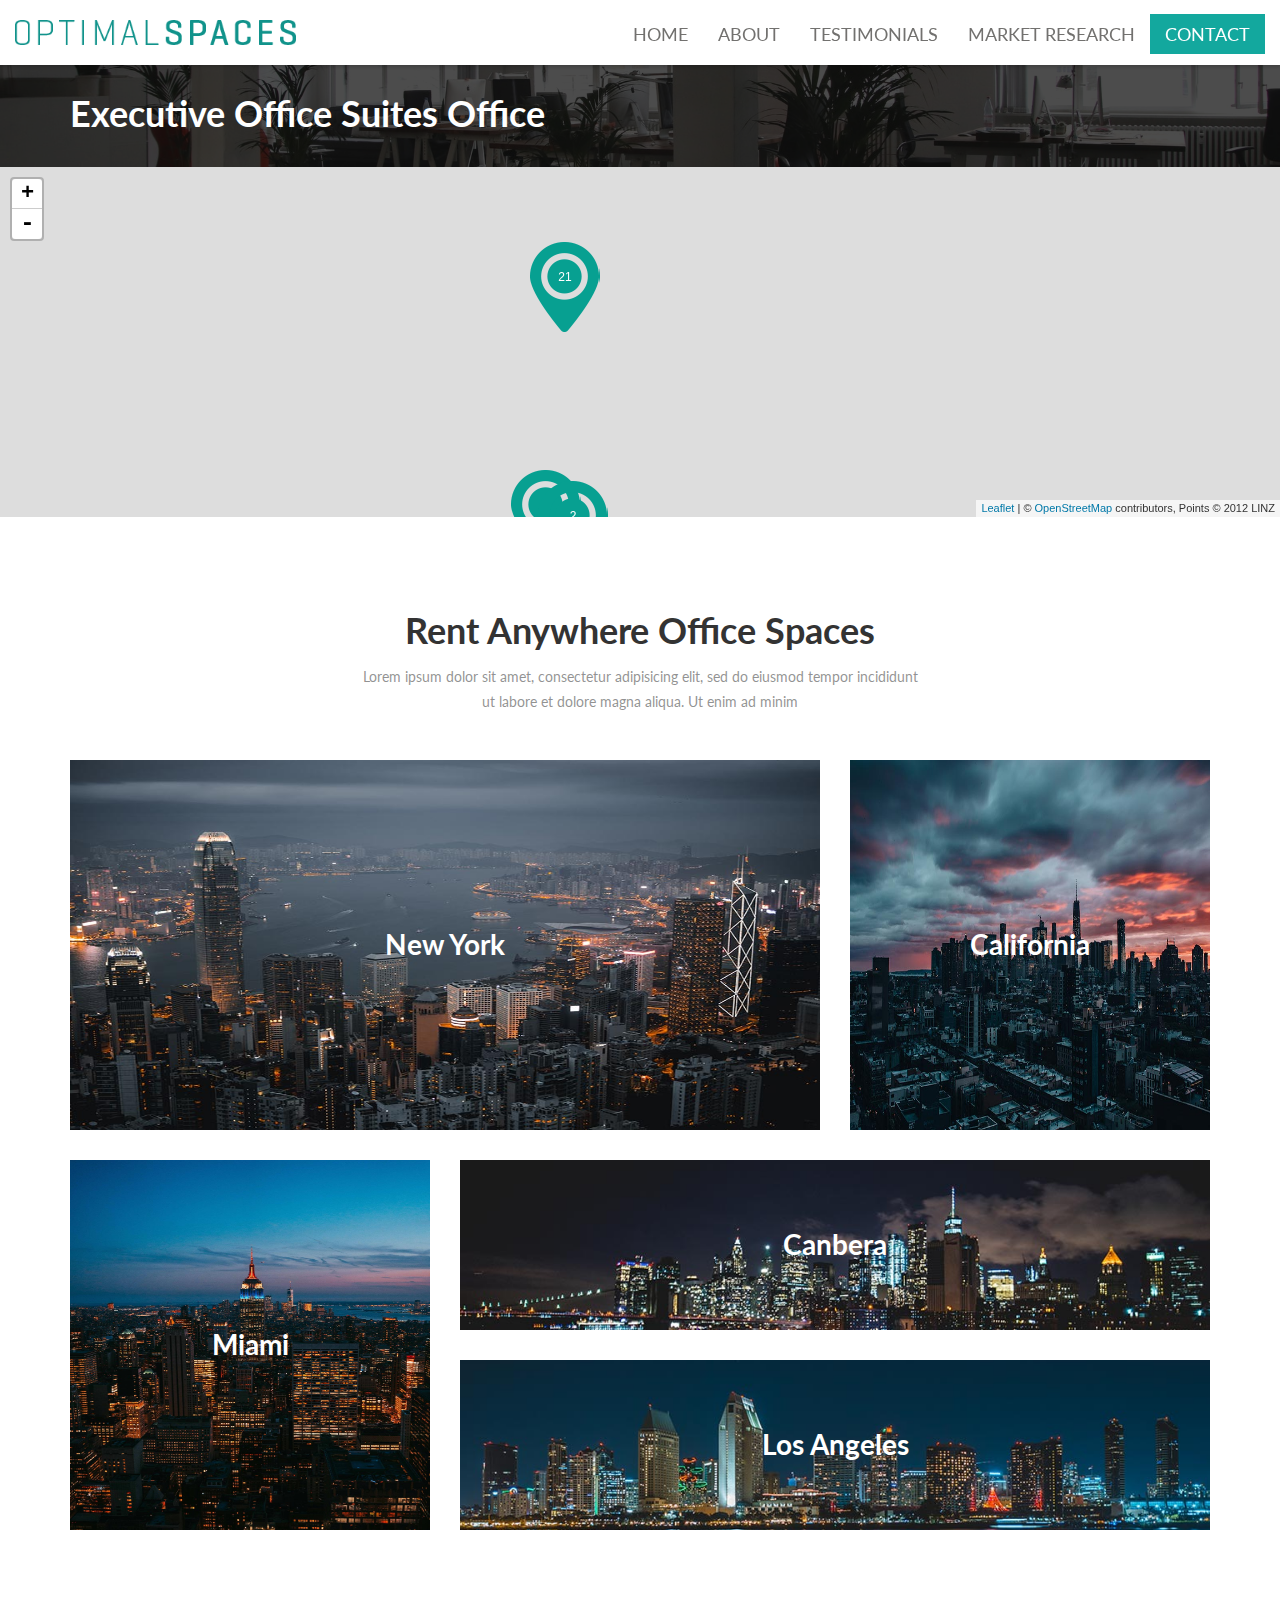
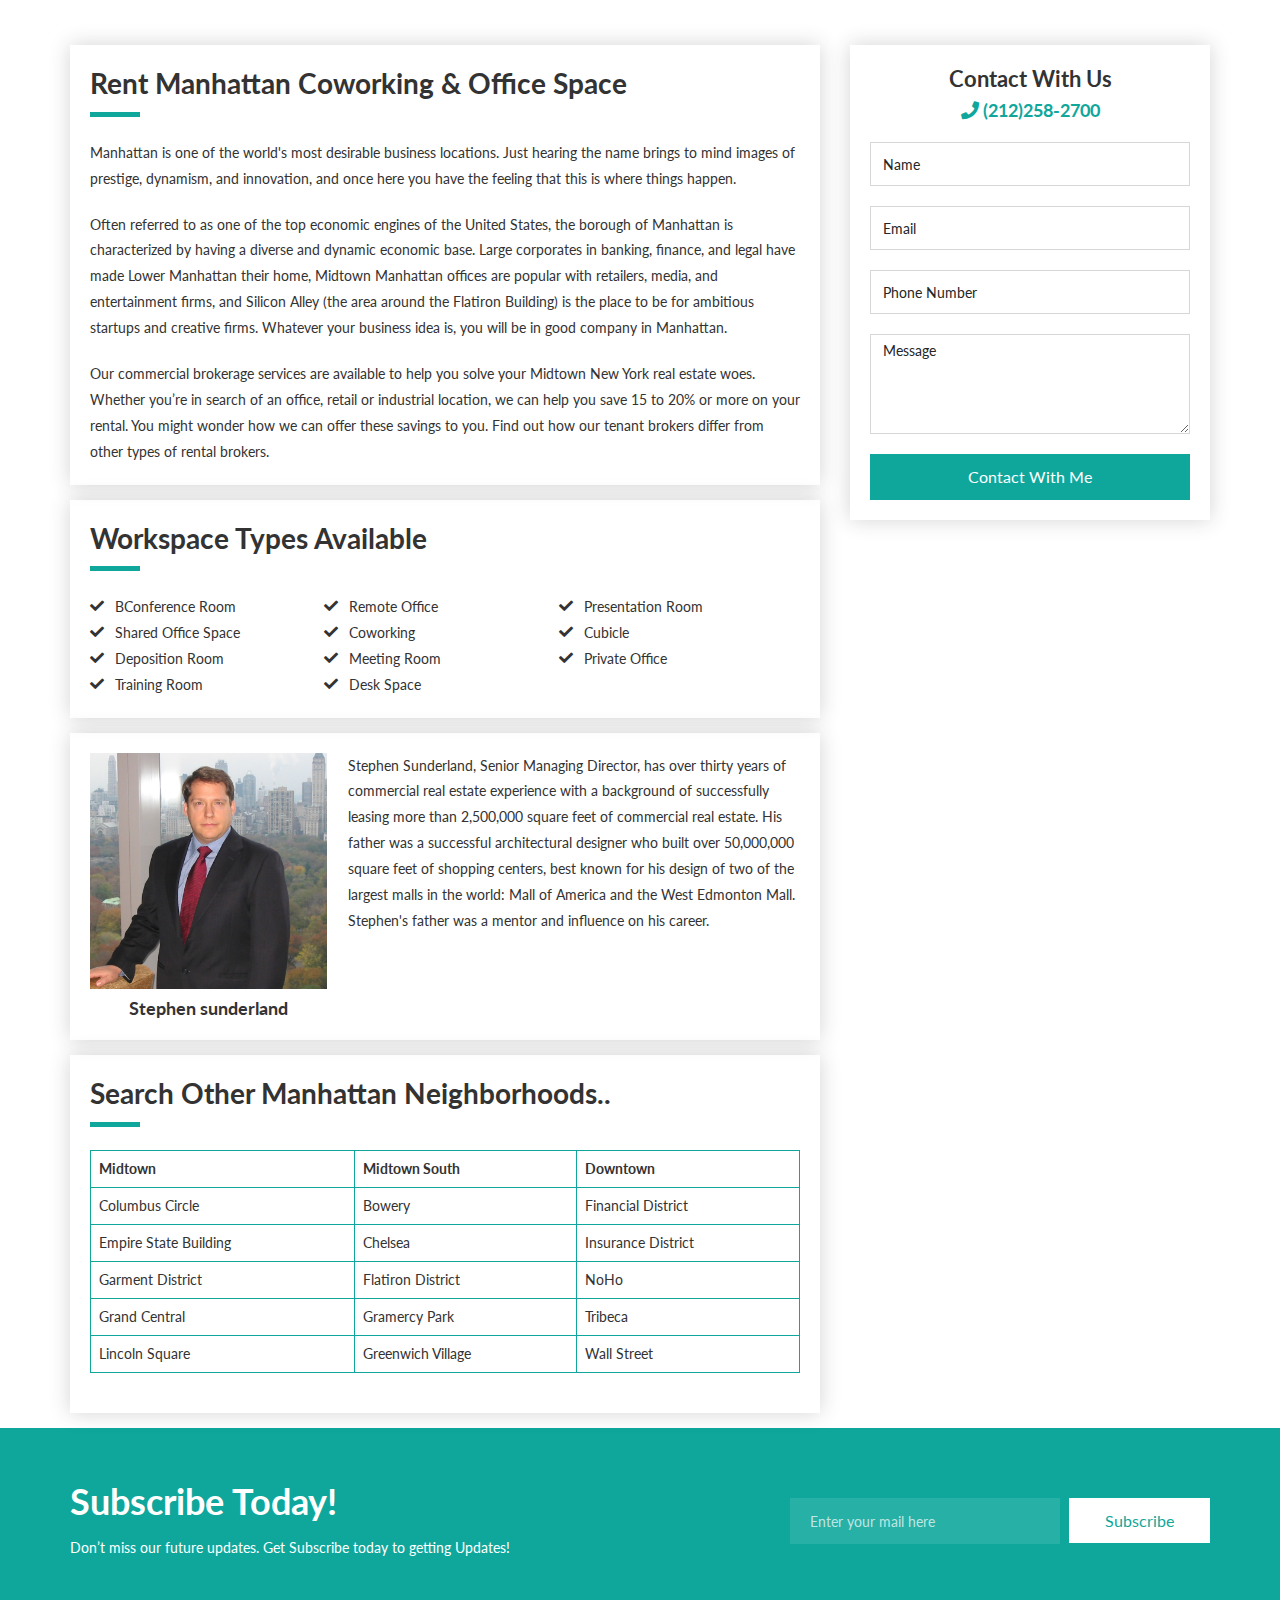
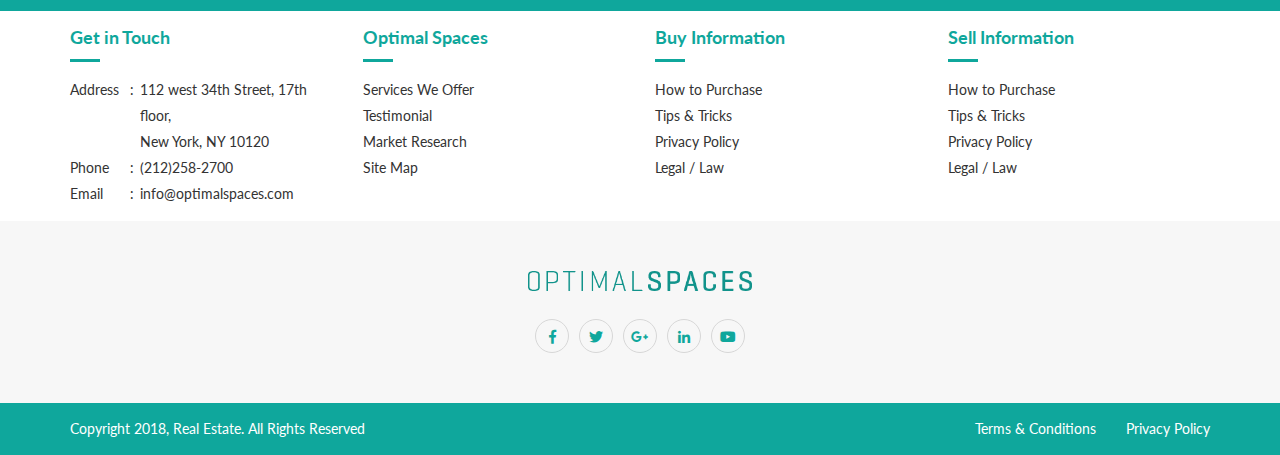
==== commit 89516a0a: "new layout" ====
--- a/index.html
+++ b/index.html
@@ -1,28 +1,19 @@
 <!DOCTYPE html>
 <html lang="en">
-
 
 <head>
   <meta charset="utf-8">
   <meta http-equiv="X-UA-Compatible" content="IE=edge">
   <meta name="viewport" content="width=device-width, initial-scale=1">
-  
-  <title>Search Map</title>
+  <!-- The above 3 meta tags *must* come first in the head; any other head content must come *after* these tags -->
+  <title>Find Your Space</title>
   
   <!-- Bootstrap -->
   <link href="assets/css/bootstrap.min.css" rel="stylesheet">
   
   <!-- External Css -->
   <link rel="stylesheet" href="assets/css/fontawesome-all.min.css">
-  <link rel="stylesheet" href="assets/css/themify-icons.css" />
-  <link rel="stylesheet" href="assets/css/et-line.css" />
-  <link rel="stylesheet" href="assets/css/owl.carousel.css" />
-  <link rel="stylesheet" href="assets/css/jquery.nstSlider.min.css" />
-  <link rel="stylesheet" href="assets/css/bootstrap-select.min.css" />
-  <!-- <link rel="stylesheet" href="assets/css/plyr.css" />
-  <link rel="stylesheet" href="assets/css/magnific-popup.css" />
-  <link rel="stylesheet" href="assets/css/js-flickr-gallery.css" /> -->
-  
+
   <!-- leaflet -->
   <link rel="stylesheet" href="assets/leaflet/css/leaflet.css">
   <link rel="stylesheet" href="assets/leaflet/css/MarkerCluster.css">
@@ -33,6 +24,9 @@
   
   <!-- Fonts -->
   <link href="https://fonts.googleapis.com/css?family=Lato:300,400,700" rel="stylesheet">
+  
+  
+  
   
   <!-- Favicon -->
   <link rel="icon" href="images/favicon.png">
@@ -46,8 +40,8 @@
     <![endif]-->
     
   </head>
-  <body class="overflow">
-    <!-- Header -->
+  <body>
+    
     <header>
       <nav class="navbar navbar-default cp-navigation">
         <div class="container-fluid">
@@ -88,26 +82,10 @@
               <li style="background-color: #13a89e;">
                 <a style="color: #fff" href="contact.html">Contact</a>
               </li>
-              <!-- <li class="search-button hidden-sm hidden-xs">
-                <a href="#">
-                  <i class="fas fa-search"></i>
-                </a>
-              </li> -->
             </ul>
           </div>
         </div>
       </nav>
-      <!-- <div class="header-search">
-        <div class="container">
-          <div class="row">
-            <div class="col-md-12">
-              <form action="#">
-                <input type="text" placeholder="Search here">
-              </form>
-            </div>
-          </div>
-        </div>
-      </div> -->
     </header>
     <!-- Header End -->
     
@@ -119,7 +97,6 @@
             <div class="col-md-12">
               <div class="subheader-content">
                 <h3 class="subheader-title">Executive Office Suites Office</h3>
-                <p style="color: #fff;font-size: 1.3em;">Executive Office Suites office rental /lease selected spaces below:</p>
               </div>
             </div>
           </div>
@@ -128,156 +105,179 @@
     </div>
     <!-- Subheader End -->
     
-    <div class="dvcp-listing-search-container">
-      
-      <!-- Side Map -->
-      <div class="listing-search-side-map-block">
-        <div id="searchMap" class="listing-side-map"></div>
-      </div>
-      <!-- Side Map End -->
-      
-      <div class="dvcp-listing-search-block">
-        
-        
-        
-        
-        <div class="dvcp-listing-search-result">
-          <div class="container-fluid">
-            <div class="row">
-              <div class="col-md-12">
-                <div class="column col-xs-12">
-                  <div class="section-padding">
-                    <div class="container">
-                      <div class="row">
-                        <div class="col-md-8">
-                          <div class="property-block-container">
-                            <div class="property-block property-details topDivStyle">
-                              <div class="author tstyle1">
-                                <div class="author-thumb">
-                                  <a href="#">
-                                    <img src="images/widget/author-thumb.jpg" class="img-responsive" alt="">
-                                  </a>
-                                </div>
-                                <div class="author-info">
-                                  <h6>
-                                    <a href="#">Stephen sunderland</a>
-                                  </h6>
-                                  
-                                </div>
-                              </div>
-                              
-                              <div class="tstyle2">
-                                <p>Stephen Sunderland, Senior Managing Director, has over thirty years of commercial real estate experience with a background of successfully leasing more than 2,500,000 square feet of commercial real estate. His father was a successful architectural designer who built over 50,000,000 square feet of shopping centers, best known for his design of two of the largest malls in the world: Mall of America and the West Edmonton Mall. Stephen's father was a mentor and influence on his career.</p>
-                              </div>
-                            </div>
-                            <div class="property-block property-thumb">
-                              <div class="property-block property-content property-details">
-                                <h4>Rent Manhattan Coworking & Office Space</h4>
-                                <p>Manhattan is one of the world's most desirable business locations. Just hearing the name brings to mind images of prestige, dynamism, and innovation, and once here you have the feeling that this is where things happen.
-                                </p>
-                                <p>Often referred to as one of the top economic engines of the United States, the borough of Manhattan is characterized by having a diverse and dynamic economic base. Large corporates in banking, finance, and legal have made Lower Manhattan their home, Midtown Manhattan offices are popular with retailers, media, and entertainment firms, and Silicon Alley (the area around the Flatiron Building) is the place to be for ambitious startups and creative firms. Whatever your business idea is, you will be in good company in Manhattan. </p>
-                                
-                                <p>Our commercial brokerage services are available to help you solve your Midtown New York real estate woes. Whether you’re in search of an office, retail or industrial location, we can help you save 15 to 20% or more on your rental. You might wonder how we can offer these savings to you. Find out how our tenant brokers differ from other types of rental brokers. </p>
-                              </div>
-                            </div>
-                            
-                            <div class="property-block property-features">
-                              <h4>Workspace Types Available</h4>
-                              <ul class="feature-list">
-                                <li>BConference Room</li>
-                                <li>Remote Office</li>
-                                <li>Presentation Room</li>
-                                <li>Shared Office Space</li>
-                                <li>Coworking</li>
-                                <li>Cubicle</li>
-                                <li>Deposition Room</li>
-                                <li>Meeting Room</li>
-                                <li>Private Office</li>
-                                <li>Training Room</li>
-                                <li>Desk Space</li>
-                              </ul>
-                            </div>
-                            
-                            
-                            <div class="property-block property-nearby">
-                              <h4>Search Other Manhattan Neighborhoods.. </h4>
-                              <div class="nearby-table">
-                                
-                                <div class="tab-content">
-                                  <div role="tabpanel" class="tab-pane active" id="small">
-                                    <div class="table-responsive">
-                                      <table class="table">
-                                        <tr>
-                                          <th>Midtown</th>
-                                          <th>Midtown South</th>
-                                          <th>Downtown</th>
-                                        </tr>
-                                        <tr>
-                                          <td>Columbus Circle</td>
-                                          <td>Bowery</td>
-                                          <td>Financial District</td>
-                                        </tr>
-                                        <tr>
-                                          <td>Empire State Building</td>
-                                          <td>Chelsea</td>
-                                          <td>Insurance District</td>
-                                        </tr>
-                                        <tr>
-                                          <td>Garment District</td>
-                                          <td>Flatiron District</td>
-                                          <td>NoHo</td>
-                                        </tr>
-                                        
-                                        <tr>
-                                          <td>Grand Central</td>
-                                          <td>Gramercy Park</td>
-                                          <td>Tribeca</td>
-                                        </tr>
-                                        
-                                        <tr>
-                                          <td>Lincoln Square</td>
-                                          <td>Greenwich Village</td>
-                                          <td>Wall Street</td>
-                                        </tr>
-                                      </table>
-                                    </div>
-                                  </div>
-                                </div>
-                              </div>
-                            </div>
-                            
-                            
-                            <div class="property-block property-features">
-                              <aside class="widget widget-author-contact sidebar">
-                                <div class="info">
-                                  <h5>
-                                    <a href="#">Contact With Us</a>
-                                  </h5>
-                                  <h6>
-                                    <i class="fas fa-phone"></i> (212)258-2700</h6>
-                                  </div>
-                                  <div class="author-contact">
-                                    <form action="#">
-                                      <div class="form-group">
-                                        <input type="text" class="form-control" placeholder="Name">
-                                      </div>
-                                      <div class="form-group">
-                                        <input type="email" class="form-control" placeholder="Email">
-                                      </div>
-                                      <div class="form-group">
-                                        <input type="text" class="form-control" placeholder="Phone Number">
-                                      </div>
-                                      <div class="form-group">
-                                        <textarea name="author-contact" class="form-control" placeholder="Message" id="message"></textarea>
-                                      </div>
-                                      <button class="button primary-bg btn-block">Contact With Me</button>
-                                    </form>
-                                  </div>
-                                </aside>
-                              </div>
-                            </div>
-                          </div>
-                        </div>
+    <!-- Listing Search Map -->
+    <div class="cp-container">
+      <!-- Maps -->
+      <div id="searchMap" class="height-350"></div>
+      <!-- Maps End -->
+    </div>
+    <!-- Listing Search Map End -->
+    
+    
+    <!-- Popular Place -->
+    <div class="section-padding-with-heading">
+      <div class="container">
+        <div class="row">
+          <div class="col-md-6 col-md-offset-3">
+            <div class="section-heading text-center">
+              <h3>Rent Anywhere Office Spaces</h3>
+              <p>Lorem ipsum dolor sit amet, consectetur adipisicing elit, sed do eiusmod tempor incididunt ut labore et dolore magna aliqua. Ut enim ad minim </p>
+            </div>
+          </div> 
+        </div>
+        <div class="row margin-balance">
+          <div class="col-md-8 col-sm-12">
+            <div class="grid-item">
+              <img src="images/place/1.jpg" class="img-responsive" alt="">
+              <div class="overlay"></div>
+              <div class="content">
+                <h4><a href="#">New York</a></h4>
+                <p>25 Listing</p>
+              </div>
+            </div>
+          </div>
+          <div class="col-md-4 col-sm-6">
+            <div class="grid-item">
+              <img src="images/place/2.jpg" class="img-responsive" alt="">
+              <div class="overlay"></div>
+              <div class="content">
+                <h4><a href="#">California</a></h4>
+                <p>9 Listing</p>
+              </div>
+            </div>
+          </div>
+          <div class="col-md-4 col-sm-6">
+            <div class="grid-item">
+              <img src="images/place/3.jpg" class="img-responsive" alt="">
+              <div class="overlay"></div>
+              <div class="content">
+                <h4><a href="#">Miami</a></h4>
+                <p>16 Listing</p>
+              </div>
+            </div>
+          </div>
+          <div class="col-md-8 col-sm-12">
+            <div class="half-height grid-item">
+              <img src="images/place/4.jpg" class="img-responsive" alt="">
+              <div class="overlay"></div>
+              <div class="content">
+                <h4><a href="#">Canbera</a></h4>
+                <p>22 Listing</p>
+              </div>
+            </div>
+          </div>
+          <div class="col-md-8 col-sm-12">
+            <div class="half-height grid-item">
+              <img src="images/place/5.jpg" class="img-responsive" alt="">
+              <div class="overlay"></div>
+              <div class="content">
+                <h4><a href="#">Los Angeles</a></h4>
+                <p>20 Listing</p>
+              </div>
+            </div>
+          </div>
+        </div>
+      </div>
+    </div>
+    <!-- Popular Place End -->
+    
+    
+    <!-- Search Properties -->
+    <div class="section-padding">
+      <div class="container">
+        <div class="row">
+          <div class="col-md-8">
+            <div class="property-block-container">
+              
+              <div class="property-block property-thumb">
+                <div class="property-block property-content property-details">
+                  <h4>Rent Manhattan Coworking & Office Space</h4>
+                  <p>Manhattan is one of the world's most desirable business locations. Just hearing the name brings to mind images of prestige, dynamism, and innovation, and once here you have the feeling that this is where things happen.
+                  </p>
+                  <p>Often referred to as one of the top economic engines of the United States, the borough of Manhattan is characterized by having a diverse and dynamic economic base. Large corporates in banking, finance, and legal have made Lower Manhattan their home, Midtown Manhattan offices are popular with retailers, media, and entertainment firms, and Silicon Alley (the area around the Flatiron Building) is the place to be for ambitious startups and creative firms. Whatever your business idea is, you will be in good company in Manhattan. </p>
+                  
+                  <p>Our commercial brokerage services are available to help you solve your Midtown New York real estate woes. Whether you’re in search of an office, retail or industrial location, we can help you save 15 to 20% or more on your rental. You might wonder how we can offer these savings to you. Find out how our tenant brokers differ from other types of rental brokers. </p>
+                </div>
+              </div>
+              
+              <div class="property-block property-features">
+                <h4>Workspace Types Available</h4>
+                <ul class="feature-list">
+                  <li>BConference Room</li>
+                  <li>Remote Office</li>
+                  <li>Presentation Room</li>
+                  <li>Shared Office Space</li>
+                  <li>Coworking</li>
+                  <li>Cubicle</li>
+                  <li>Deposition Room</li>
+                  <li>Meeting Room</li>
+                  <li>Private Office</li>
+                  <li>Training Room</li>
+                  <li>Desk Space</li>
+                </ul>
+              </div>
+              
+              <div class="property-block property-details topDivStyle">
+                <div class="author tstyle1">
+                  <div class="author-thumb">
+                    <a href="#">
+                      <img src="images/widget/author-thumb.jpg" class="img-responsive" alt="">
+                    </a>
+                  </div>
+                  <div class="author-info">
+                    <h6>
+                      <a href="#">Stephen sunderland</a>
+                    </h6>
+                    
+                  </div>
+                </div>
+                
+                <div class="tstyle2">
+                  <p>Stephen Sunderland, Senior Managing Director, has over thirty years of commercial real estate experience with a background of successfully leasing more than 2,500,000 square feet of commercial real estate. His father was a successful architectural designer who built over 50,000,000 square feet of shopping centers, best known for his design of two of the largest malls in the world: Mall of America and the West Edmonton Mall. Stephen's father was a mentor and influence on his career.</p>
+                </div>
+              </div>
+              
+              <div class="property-block property-nearby">
+                <h4>Search Other Manhattan Neighborhoods.. </h4>
+                <div class="nearby-table">
+                  
+                  <div class="tab-content">
+                    <div role="tabpanel" class="tab-pane active" id="small">
+                      <div class="table-responsive">
+                        <table class="table">
+                          <tr>
+                            <th>Midtown</th>
+                            <th>Midtown South</th>
+                            <th>Downtown</th>
+                          </tr>
+                          <tr>
+                            <td>Columbus Circle</td>
+                            <td>Bowery</td>
+                            <td>Financial District</td>
+                          </tr>
+                          <tr>
+                            <td>Empire State Building</td>
+                            <td>Chelsea</td>
+                            <td>Insurance District</td>
+                          </tr>
+                          <tr>
+                            <td>Garment District</td>
+                            <td>Flatiron District</td>
+                            <td>NoHo</td>
+                          </tr>
+                          
+                          <tr>
+                            <td>Grand Central</td>
+                            <td>Gramercy Park</td>
+                            <td>Tribeca</td>
+                          </tr>
+                          
+                          <tr>
+                            <td>Lincoln Square</td>
+                            <td>Greenwich Village</td>
+                            <td>Wall Street</td>
+                          </tr>
+                        </table>
                       </div>
                     </div>
                   </div>
@@ -285,78 +285,243 @@
               </div>
             </div>
           </div>
-          <!-- Footer -->
-          <footer>
-            <div class="grey-bg section-padding-50">
-              <div class="container-fluid">
-                <div class="row">
-                  <div class="col-md-6 col-md-offset-3">
-                    <div class="footer-social-link">
-                      <div class="footer-logo">
-                        <a href="#">
-                          <img src="images/logo.png" class="img-responsive" alt="Footer Logo">
-                        </a>
+          <div class="col-md-4">
+            <div class="sidebar">
+              <aside class="widget widget-author-contact">
+                
+                <div class="info">
+                  <h5>
+                    <a href="#">Contact With Us</a>
+                  </h5>
+                  
+                  <h6>
+                    <i class="fas fa-phone"></i> (212)258-2700</h6>
+                  </div>
+                  <div class="author-contact">
+                    <form action="#">
+                      <div class="form-group">
+                        <input type="text" class="form-control" placeholder="Name">
                       </div>
-                      <div class="social-link">
-                        <ul>
-                          <li><a href="#"><i class="fab fa-facebook-f"></i></a></li>
-                          <li><a href="#"><i class="fab fa-twitter"></i></a></li>
-                          <li><a href="#"><i class="fab fa-google-plus-g"></i></a></li>
-                          <li><a href="#"><i class="fab fa-linkedin-in"></i></a></li>
-                          <li><a href="#"><i class="fab fa-youtube"></i></a></li>
-                        </ul>
+                      <div class="form-group">
+                        <input type="email" class="form-control" placeholder="Email">
                       </div>
-                    </div>
+                      <div class="form-group">
+                        <input type="text" class="form-control" placeholder="Phone Number">
+                      </div>
+                      <div class="form-group">
+                        <textarea name="author-contact" class="form-control" placeholder="Message" id="message"></textarea>
+                      </div>
+                      <button class="button primary-bg btn-block">Contact With Me</button>
+                    </form>
                   </div>
-                </div>
-              </div>
-            </div>
-            <div class="copyright primary-bg">
-              <div class="col-md-6 col-md-push-6">
-                <div class="footer-nav" id="footer-nav">
+                </aside>
+              </div>
+            </div>
+          </div>
+        </div>
+      </div>
+      <!-- Search Properties End -->
+      
+      <!-- Call to Action -->
+      <div class="cpdv-container primary-bg section-padding-50">
+        <div class="container">
+          <div class="row">
+            <div class="col-lg-7 col-md-6">
+              <div class="left-content">
+                <div class="call-to-action-content">
+                  <h3>Subscribe Today!</h3>
+                  <p>Don’t miss our future updates. Get Subscribe today to getting Updates!</p>
+                </div>
+              </div>
+            </div>
+            <div class="col-lg-5 col-md-6">
+              <div class="right-content-sm">
+                <div class="call-to-action-form">
+                  <form class="subscription-form" action="#" method="post">
+                    <input type="text" placeholder="Enter your mail here">
+                    <button class="button white-bg">Subscribe</button>
+                    <p class="newsletter-success"></p>
+                    <p class="newsletter-error"></p>
+                  </form>
+                </div>
+              </div>
+            </div>
+          </div>
+        </div>
+      </div>
+      <!-- Call to Action End -->
+      
+    <!-- Footer -->
+  <footer>
+      <div class="footer-widget-area section-padding">
+        <div class="container">
+          <div class="row margin-balance">
+            <div class="col-md-3 col-sm-6">
+              <aside class="widget footer-get-in-touch-widget">
+                <h6 class="widget-title">Get in Touch</h6>
+                <p>
+                  <span class="title">Address</span>
+                  <span class="contact-info">112 west 34th Street, 17th floor,
+                    <br> New York, NY 10120</span>
+                </p>
+                <p>
+                  <span class="title">Phone</span>
+                  <span class="contact-info">(212)258-2700</span>
+                </p>
+                <p>
+                  <span class="title">Email</span>
+                  <span class="contact-info">info@optimalspaces.com</span>
+                </p>
+              </aside>
+            </div>
+  
+            <div class="col-md-3 col-sm-6">
+              <aside class="widget widget-useful-link">
+                <h6 class="widget-title">Optimal Spaces</h6>
+                <ul class="links">
+                  <li>
+                    <a href="#">Services We Offer</a>
+                  </li>
+                  <li>
+                    <a href="#">Testimonial</a>
+                  </li>
+                  <li>
+                    <a href="#">Market Research</a>
+                  </li>
+                  <li>
+                    <a href="#">Site Map</a>
+                  </li>
+                </ul>
+              </aside>
+            </div>
+            <div class="col-md-3 col-sm-6">
+              <aside class="widget widget-useful-link">
+                <h6 class="widget-title">Buy Information</h6>
+                <ul class="links">
+                  <li>
+                    <a href="#">How to Purchase</a>
+                  </li>
+                  <li>
+                    <a href="#">Tips &amp; Tricks</a>
+                  </li>
+                  <li>
+                    <a href="#">Privacy Policy</a>
+                  </li>
+                  <li>
+                    <a href="#">Legal / Law</a>
+                  </li>
+                </ul>
+              </aside>
+            </div>
+            <div class="col-md-3 col-sm-6">
+              <aside class="widget widget-useful-link">
+                <h6 class="widget-title">Sell Information</h6>
+                <ul class="links">
+                  <li>
+                    <a href="#">How to Purchase</a>
+                  </li>
+                  <li>
+                    <a href="#">Tips &amp; Tricks</a>
+                  </li>
+                  <li>
+                    <a href="#">Privacy Policy</a>
+                  </li>
+                  <li>
+                    <a href="#">Legal / Law</a>
+                  </li>
+                </ul>
+              </aside>
+            </div>
+          </div>
+        </div>
+      </div>
+      <div class="grey-bg section-padding-50">
+        <div class="container">
+          <div class="row">
+            <div class="col-md-4 col-md-offset-4">
+              <div class="footer-social-link">
+                <div class="footer-logo">
+                  <a href="#">
+                    <img src="images/logo.png" class="img-responsive" alt="Footer Logo">
+                  </a>
+                </div>
+                <div class="social-link">
                   <ul>
-                    
-                    <li><a href="#">Terms &amp; Conditions </a></li>
-                    <li><a href="#">Privacy Policy</a></li>
+                    <li>
+                      <a href="#">
+                        <i class="fab fa-facebook-f"></i>
+                      </a>
+                    </li>
+                    <li>
+                      <a href="#">
+                        <i class="fab fa-twitter"></i>
+                      </a>
+                    </li>
+                    <li>
+                      <a href="#">
+                        <i class="fab fa-google-plus-g"></i>
+                      </a>
+                    </li>
+                    <li>
+                      <a href="#">
+                        <i class="fab fa-linkedin-in"></i>
+                      </a>
+                    </li>
+                    <li>
+                      <a href="#">
+                        <i class="fab fa-youtube"></i>
+                      </a>
+                    </li>
                   </ul>
                 </div>
               </div>
-              <div class="col-md-6 col-md-pull-6">
-                <p class="copyright-text">Copyright 2018, <a href="#">Real Estate</a>. All Rights Reserved</p>
-              </div>
-            </div>
-          </footer>
-          <!-- Footer End -->
-        </div>
-      </div>
+            </div>
+          </div>
+        </div>
+      </div>
+      <div class="copyright primary-bg">
+        <div class="container">
+          <div class="row">
+            <div class="col-md-6 col-md-push-6">
+              <div class="footer-nav" id="footer-nav">
+                <ul>
+  
+                  <li>
+                    <a href="#">Terms &amp; Conditions </a>
+                  </li>
+  
+                  <li>
+                    <a href="#">Privacy Policy</a>
+                  </li>
+                </ul>
+              </div>
+            </div>
+            <div class="col-md-6 col-md-pull-6">
+              <p class="copyright-text">Copyright 2018,
+                <a href="#">Real Estate</a>. All Rights Reserved</p>
+            </div>
+          </div>
+        </div>
+      </div>
+    </footer>
+    <!-- Footer End -->
+  
+      
+      
+      
+      
       
       
       <!-- jQuery (necessary for Bootstrap's JavaScript plugins) -->
       <script src="assets/js/jquery.min.js"></script>
       <!-- Include all compiled plugins (below), or include individual files as needed -->
       <script src="assets/js/bootstrap.min.js"></script>
-      <script src="assets/js/visible.js"></script>
-      <script src="assets/js/owl.carousel.min.js"></script>
-      <script src="assets/js/jquery.nstSlider.min.js"></script>
-      <script src="assets/js/bootstrap-select.min.js"></script>
-      <script src="assets/js/plyr.js"></script>
-      <script src="assets/js/jquery-migrate-3.0.1.js"></script>
-      <script src="assets/js/jquery.magnific-popup.min.js"></script>
-      <script src="assets/js/js-flickr-gallery.js"></script>
-      <script src="assets/js/tinymce.min.js"></script>
-      <script src="assets/js/isotope.pkgd.min.js"></script>
-      <script src="assets/js/imagesloaded.pkgd.min.js"></script>
-      <script src="assets/js/jquery.ajaxchimp.min.js"></script>
-      
+
       <!-- leaflet -->
       <script src="assets/leaflet/js/dummylatlng.js"></script>
       <script src="assets/leaflet/js/leaflet-src.js"></script>
       <script src="assets/leaflet/js/leaflet.markercluster-src.js"></script>
-      
-      <script src="js/custom.js"></script>
-      <script src="js/dashboard.js"></script>
-      <script src="https://maps.googleapis.com/maps/api/js?key=AIzaSyAmiJjq5DIg_K9fv6RE72OY__p9jz0YTMI"></script>
-      <script src="js/map.js"></script>
       <script src="js/searchMap.js"></script>
     </body>
+    
     </html>--- a/css/main.css
+++ b/css/main.css
@@ -670,8 +670,8 @@
     background: #ffffff;
   }
   .cp-navigation .navbar-header .navbar-toggle.collapsed {
-    background: transparent;
-    border: 1px solid #ffffff;
+    background: #0fa79c;
+    border: 1px solid #0fa79c;
   }
   .cp-navigation .navbar-collapse {
     border-color: transparent;
@@ -3772,7 +3772,7 @@
 -----------------------------------------------*/
 
 .sidebar .widget:not(.agent-profile) {
-  padding: 40px;
+  padding: 20px;
   -webkit-box-shadow: 0 0 20px rgba(38, 38, 38, 0.2);
   box-shadow: 0 0 20px rgba(38, 38, 38, 0.2);
 }
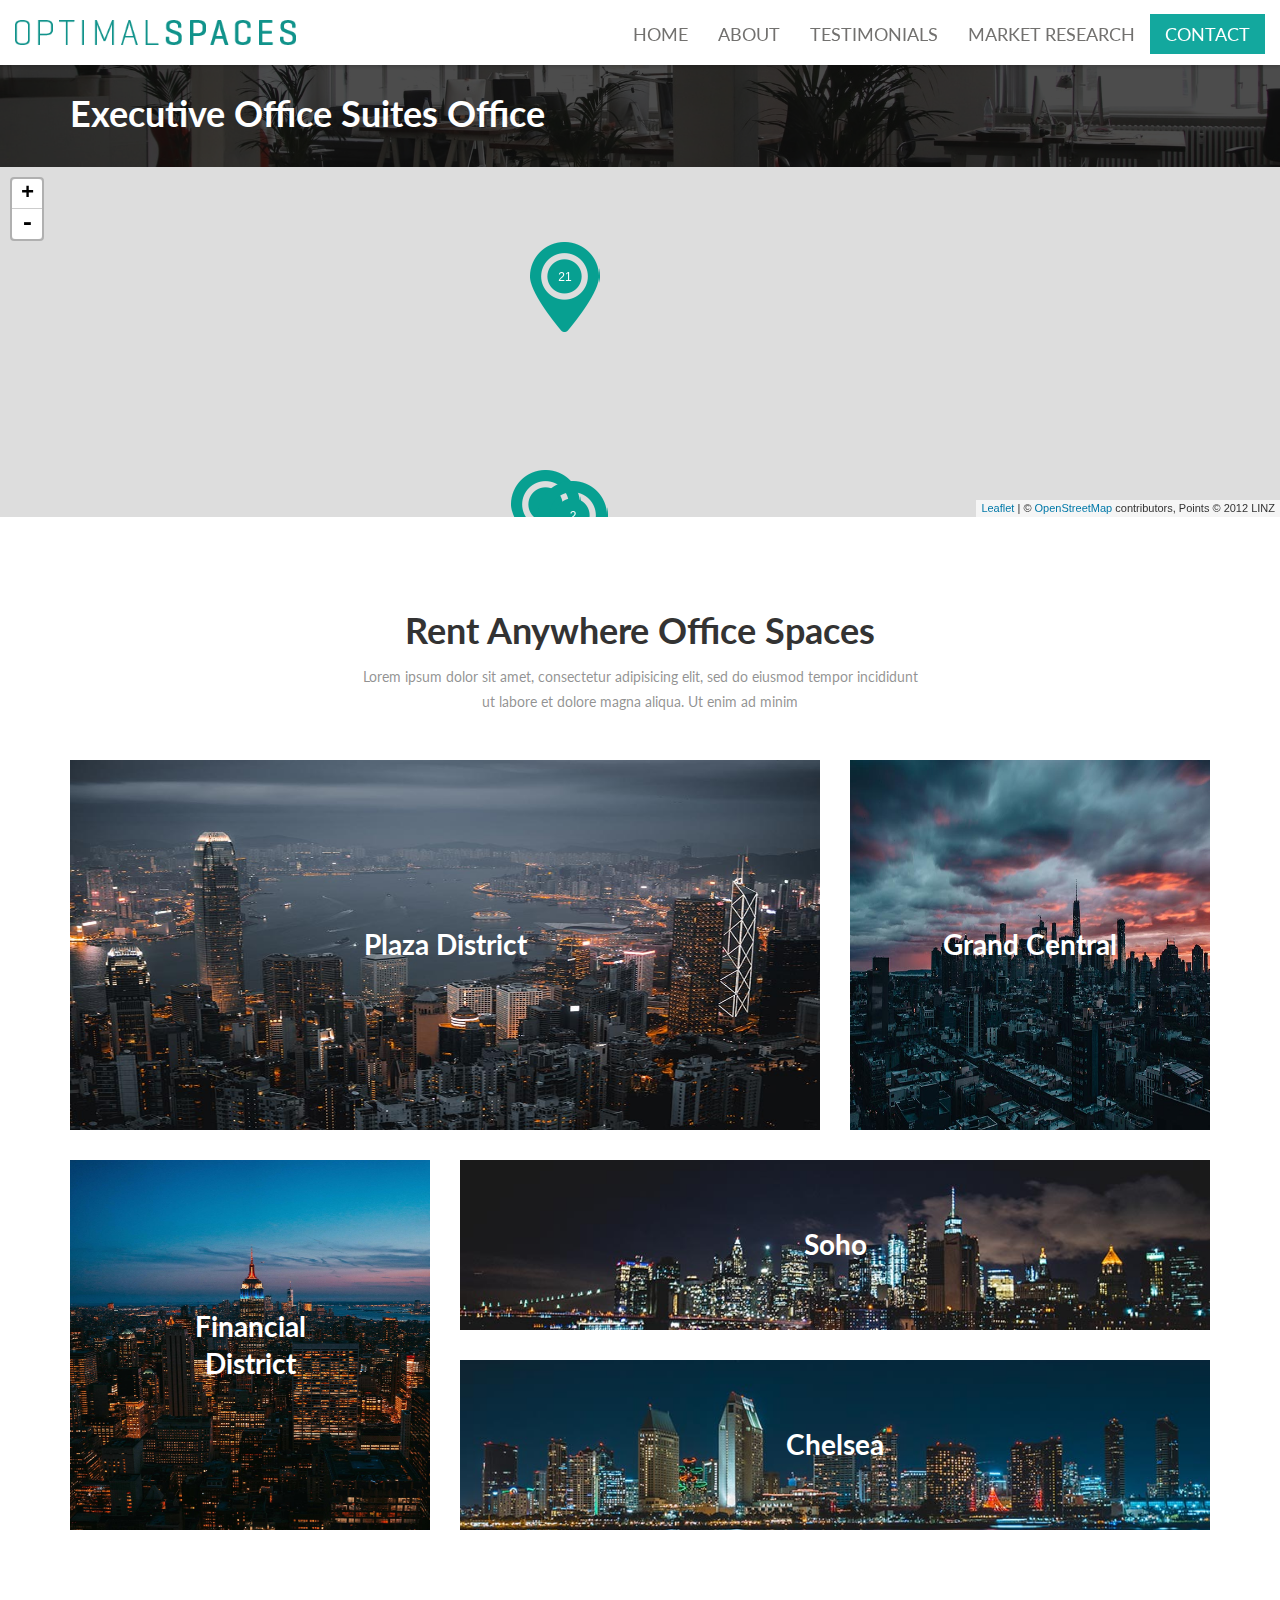
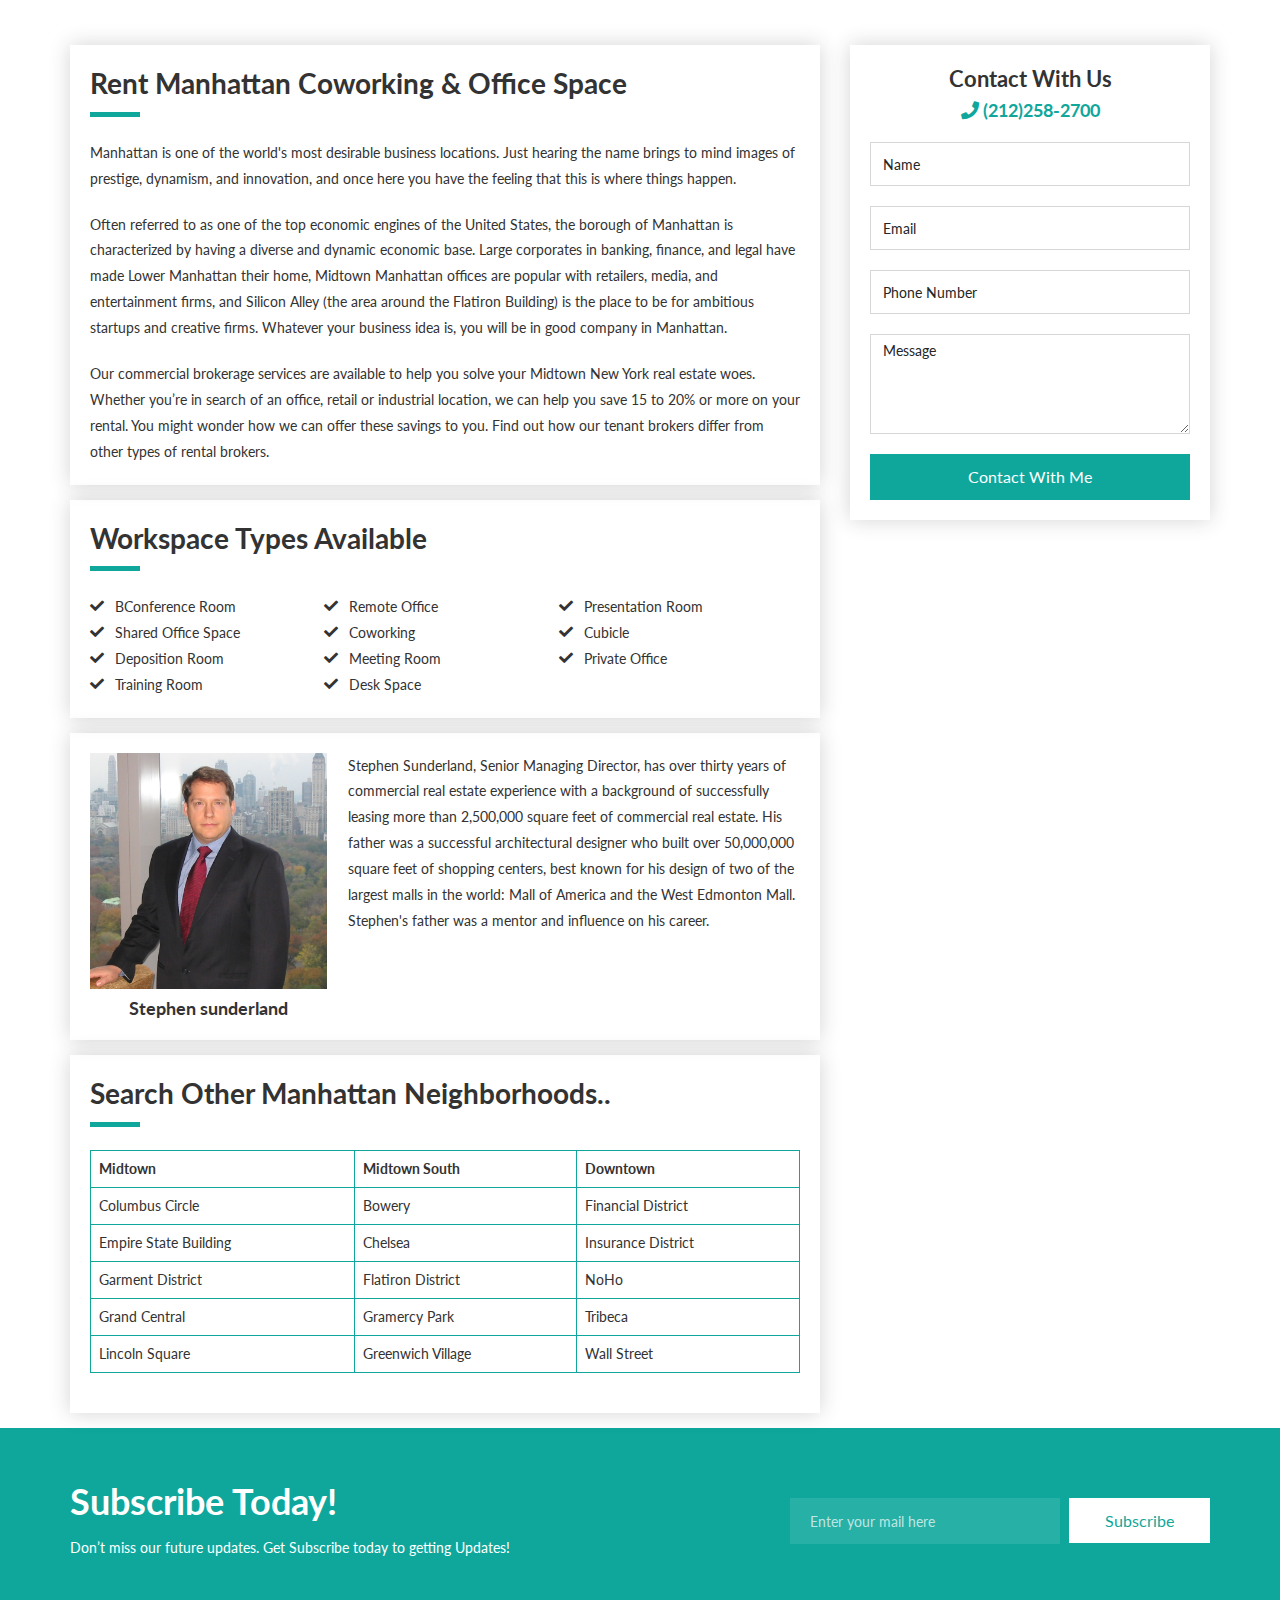
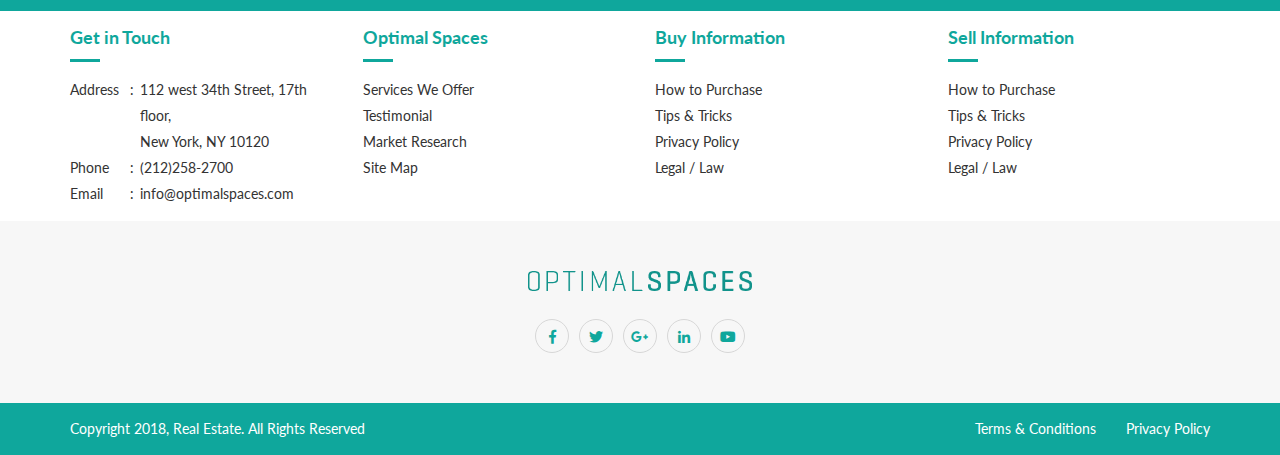
==== commit 5afdac6a: "City Name Changes" ====
--- a/index.html
+++ b/index.html
@@ -131,7 +131,7 @@
               <img src="images/place/1.jpg" class="img-responsive" alt="">
               <div class="overlay"></div>
               <div class="content">
-                <h4><a href="#">New York</a></h4>
+                <h4><a href="#">Plaza District</a></h4>
                 <p>25 Listing</p>
               </div>
             </div>
@@ -141,7 +141,7 @@
               <img src="images/place/2.jpg" class="img-responsive" alt="">
               <div class="overlay"></div>
               <div class="content">
-                <h4><a href="#">California</a></h4>
+                <h4><a href="#">Grand Central</a></h4>
                 <p>9 Listing</p>
               </div>
             </div>
@@ -151,7 +151,7 @@
               <img src="images/place/3.jpg" class="img-responsive" alt="">
               <div class="overlay"></div>
               <div class="content">
-                <h4><a href="#">Miami</a></h4>
+                <h4><a href="#">Financial District</a></h4>
                 <p>16 Listing</p>
               </div>
             </div>
@@ -161,7 +161,7 @@
               <img src="images/place/4.jpg" class="img-responsive" alt="">
               <div class="overlay"></div>
               <div class="content">
-                <h4><a href="#">Canbera</a></h4>
+                <h4><a href="#">Soho</a></h4>
                 <p>22 Listing</p>
               </div>
             </div>
@@ -171,7 +171,7 @@
               <img src="images/place/5.jpg" class="img-responsive" alt="">
               <div class="overlay"></div>
               <div class="content">
-                <h4><a href="#">Los Angeles</a></h4>
+                <h4><a href="#">Chelsea</a></h4>
                 <p>20 Listing</p>
               </div>
             </div>
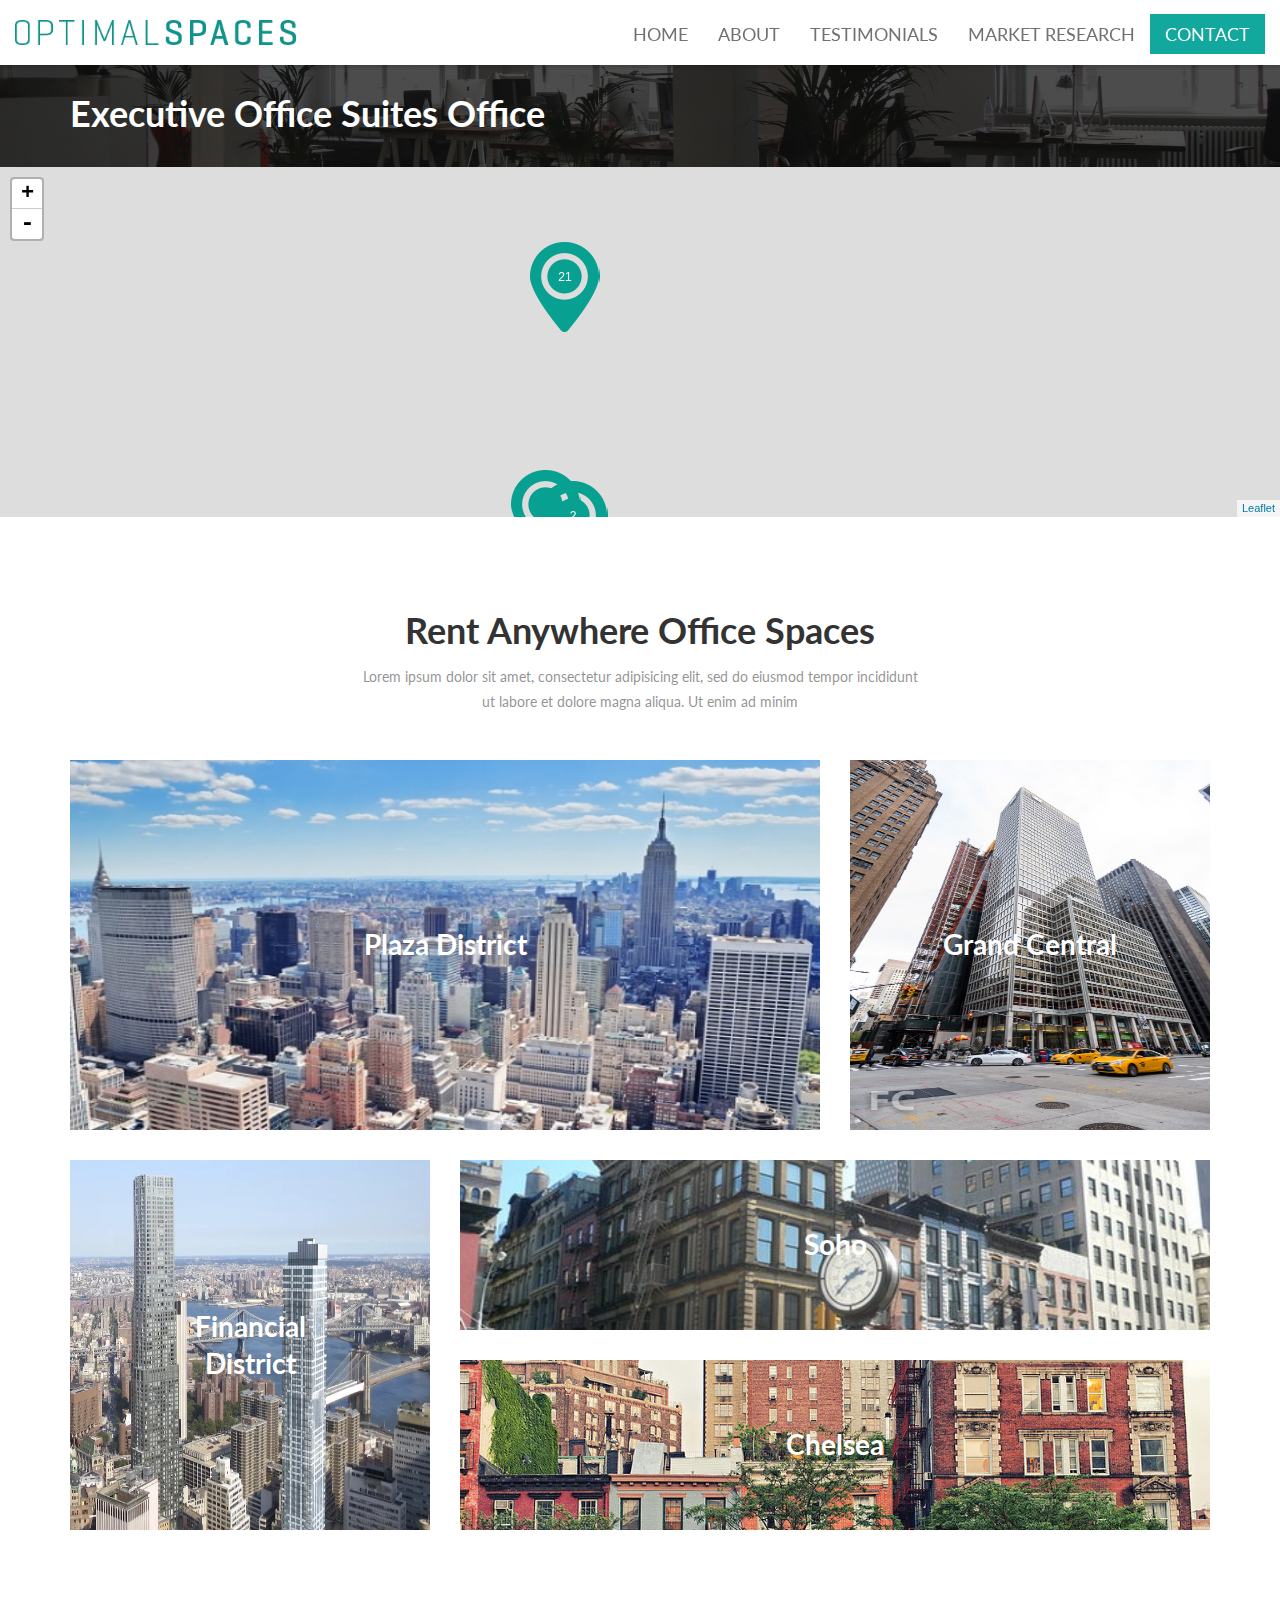
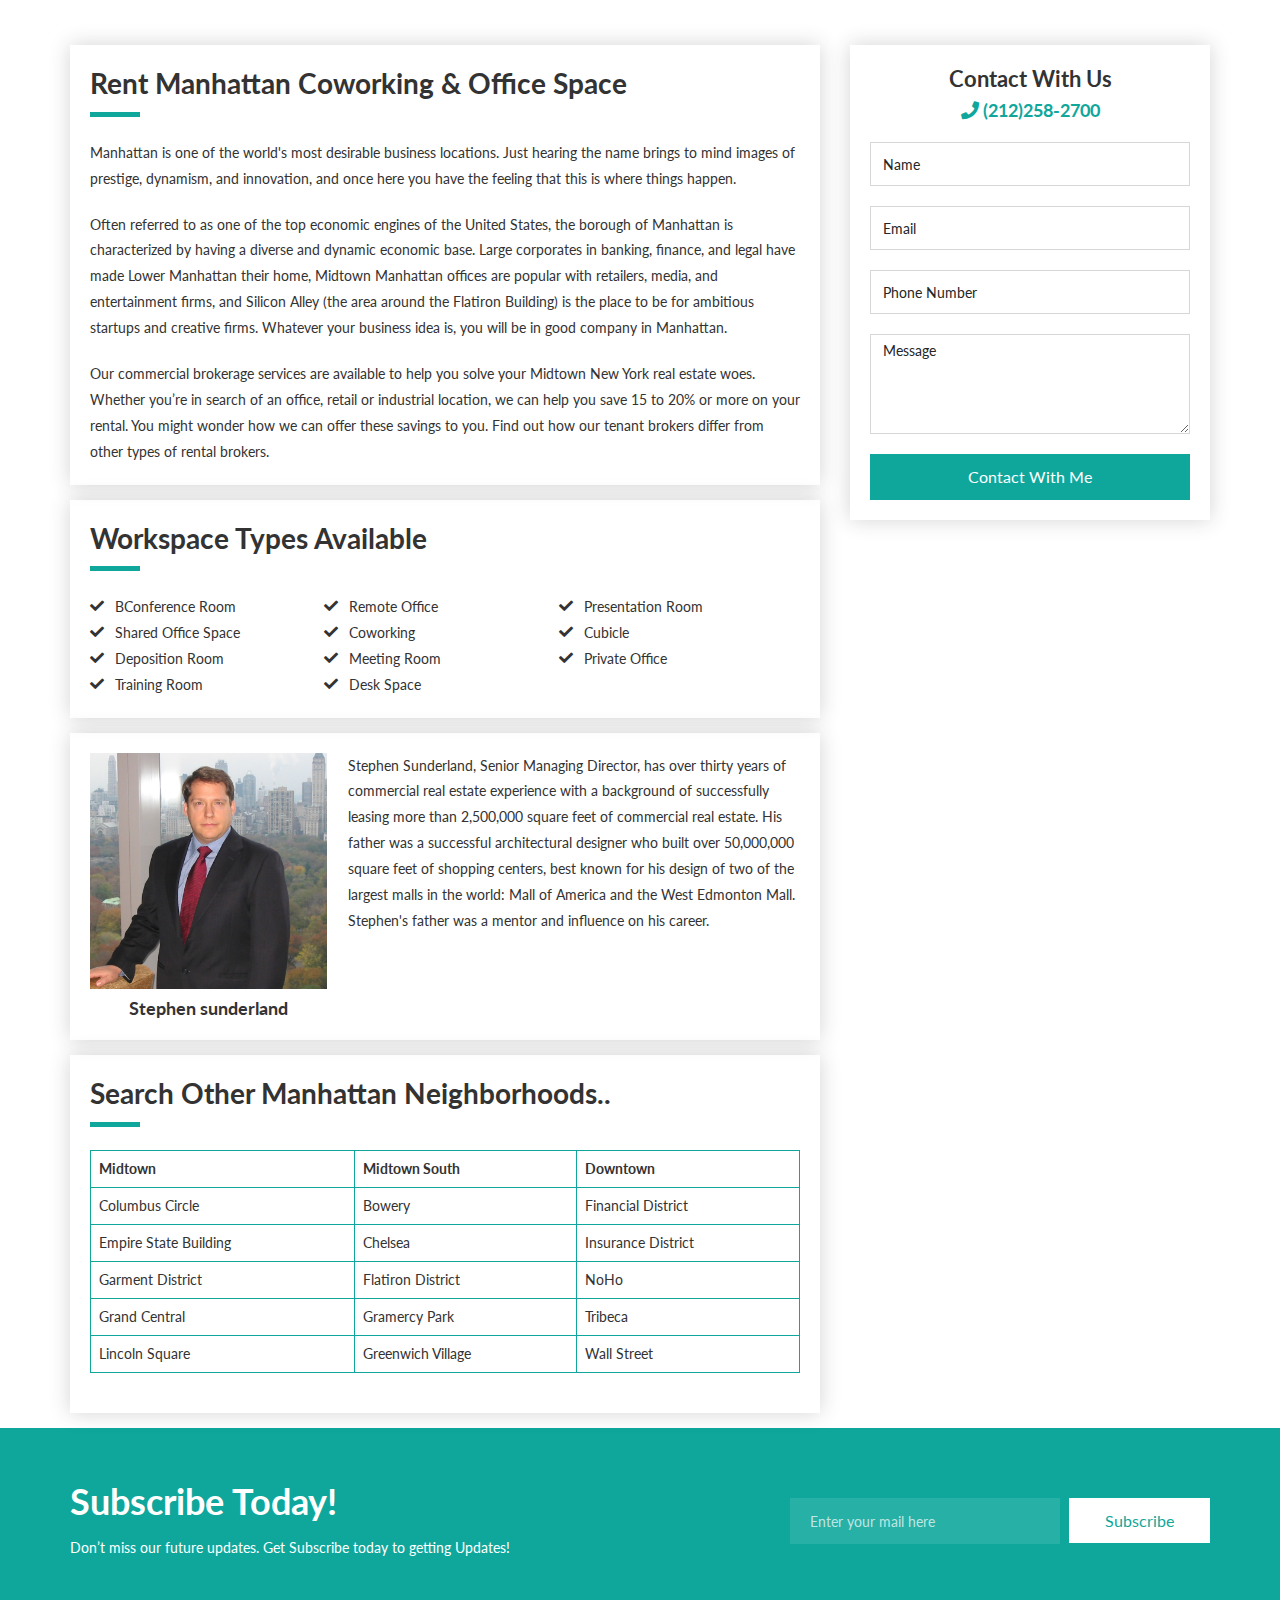
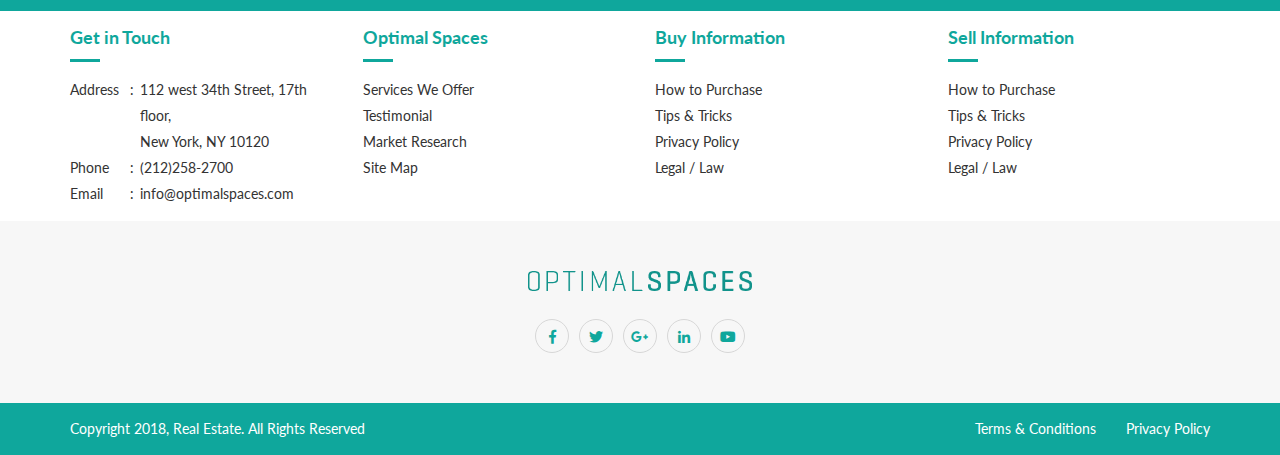
==== commit ff30f712: "Updated Images" ====
--- a/index.html
+++ b/index.html
@@ -107,9 +107,9 @@
     
     <!-- Listing Search Map -->
     <div class="cp-container">
-      <!-- Maps -->
+     
       <div id="searchMap" class="height-350"></div>
-      <!-- Maps End -->
+ 
     </div>
     <!-- Listing Search Map End -->
     
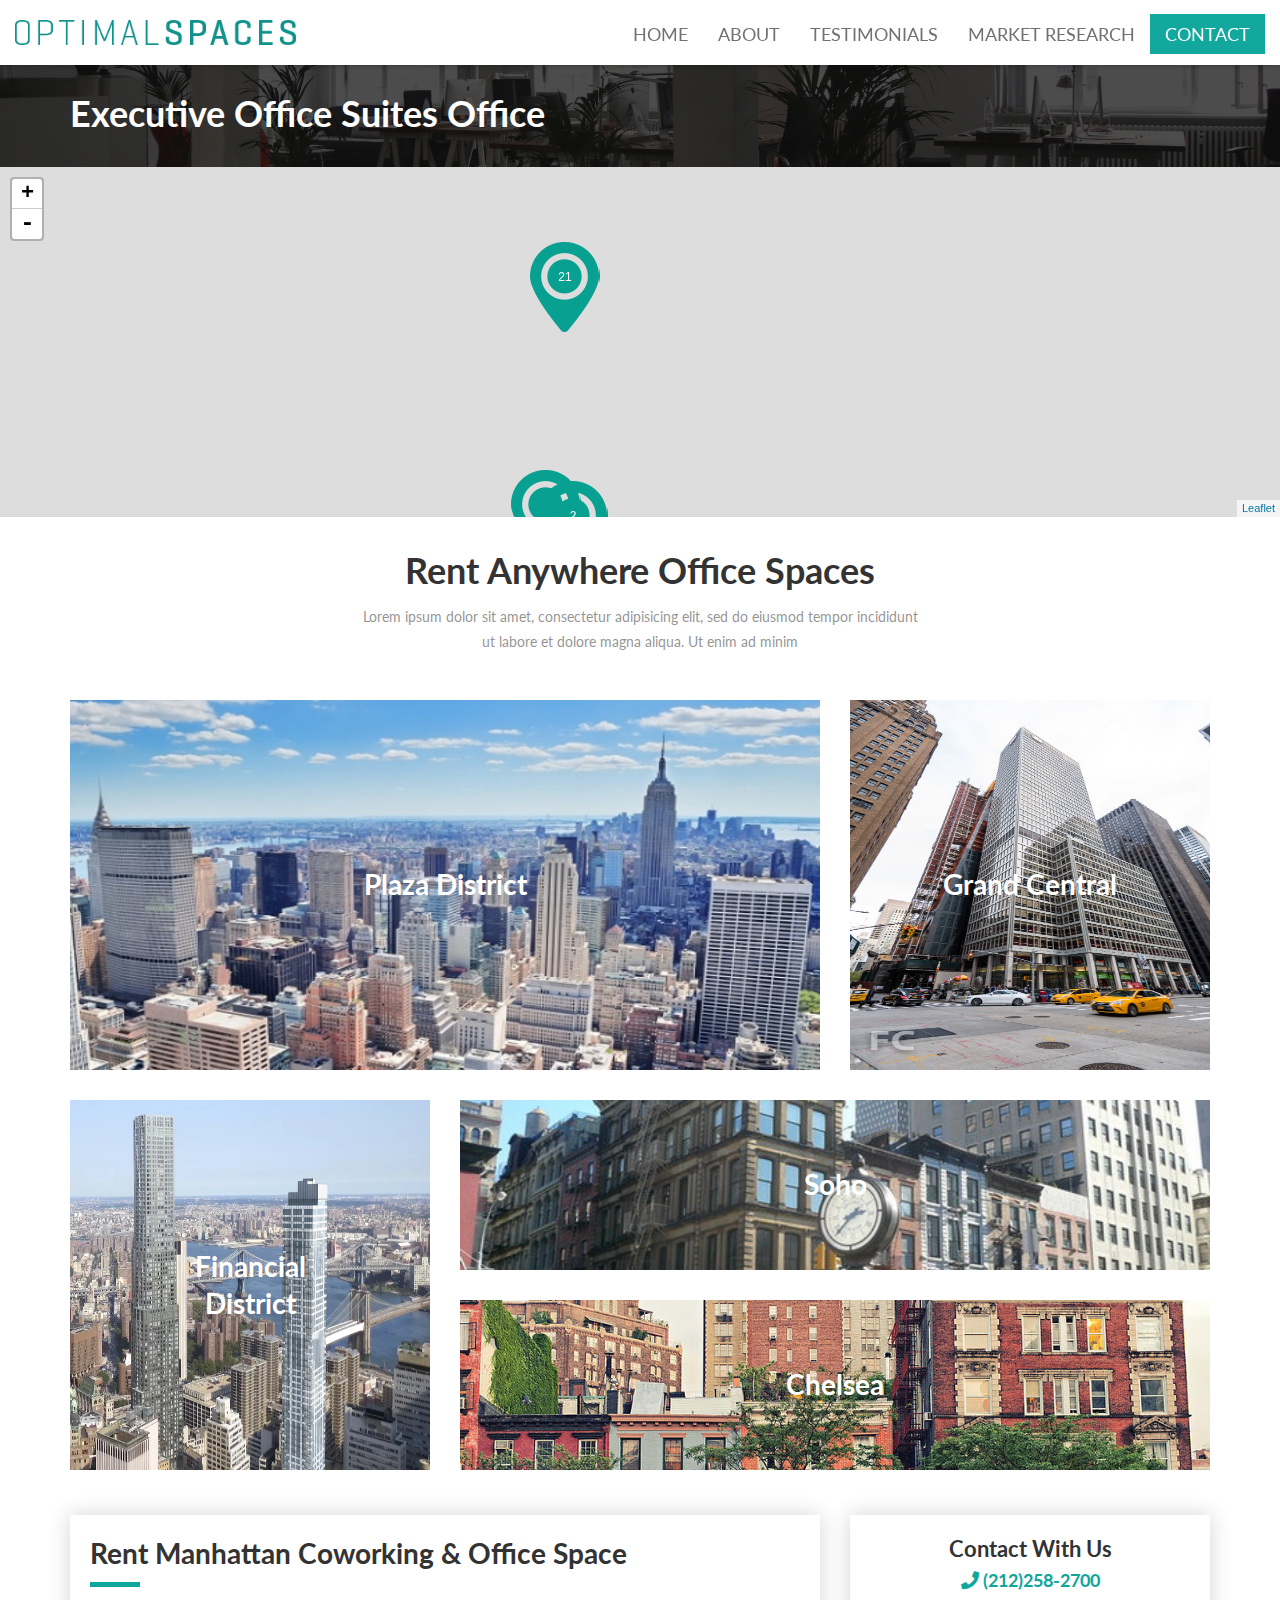
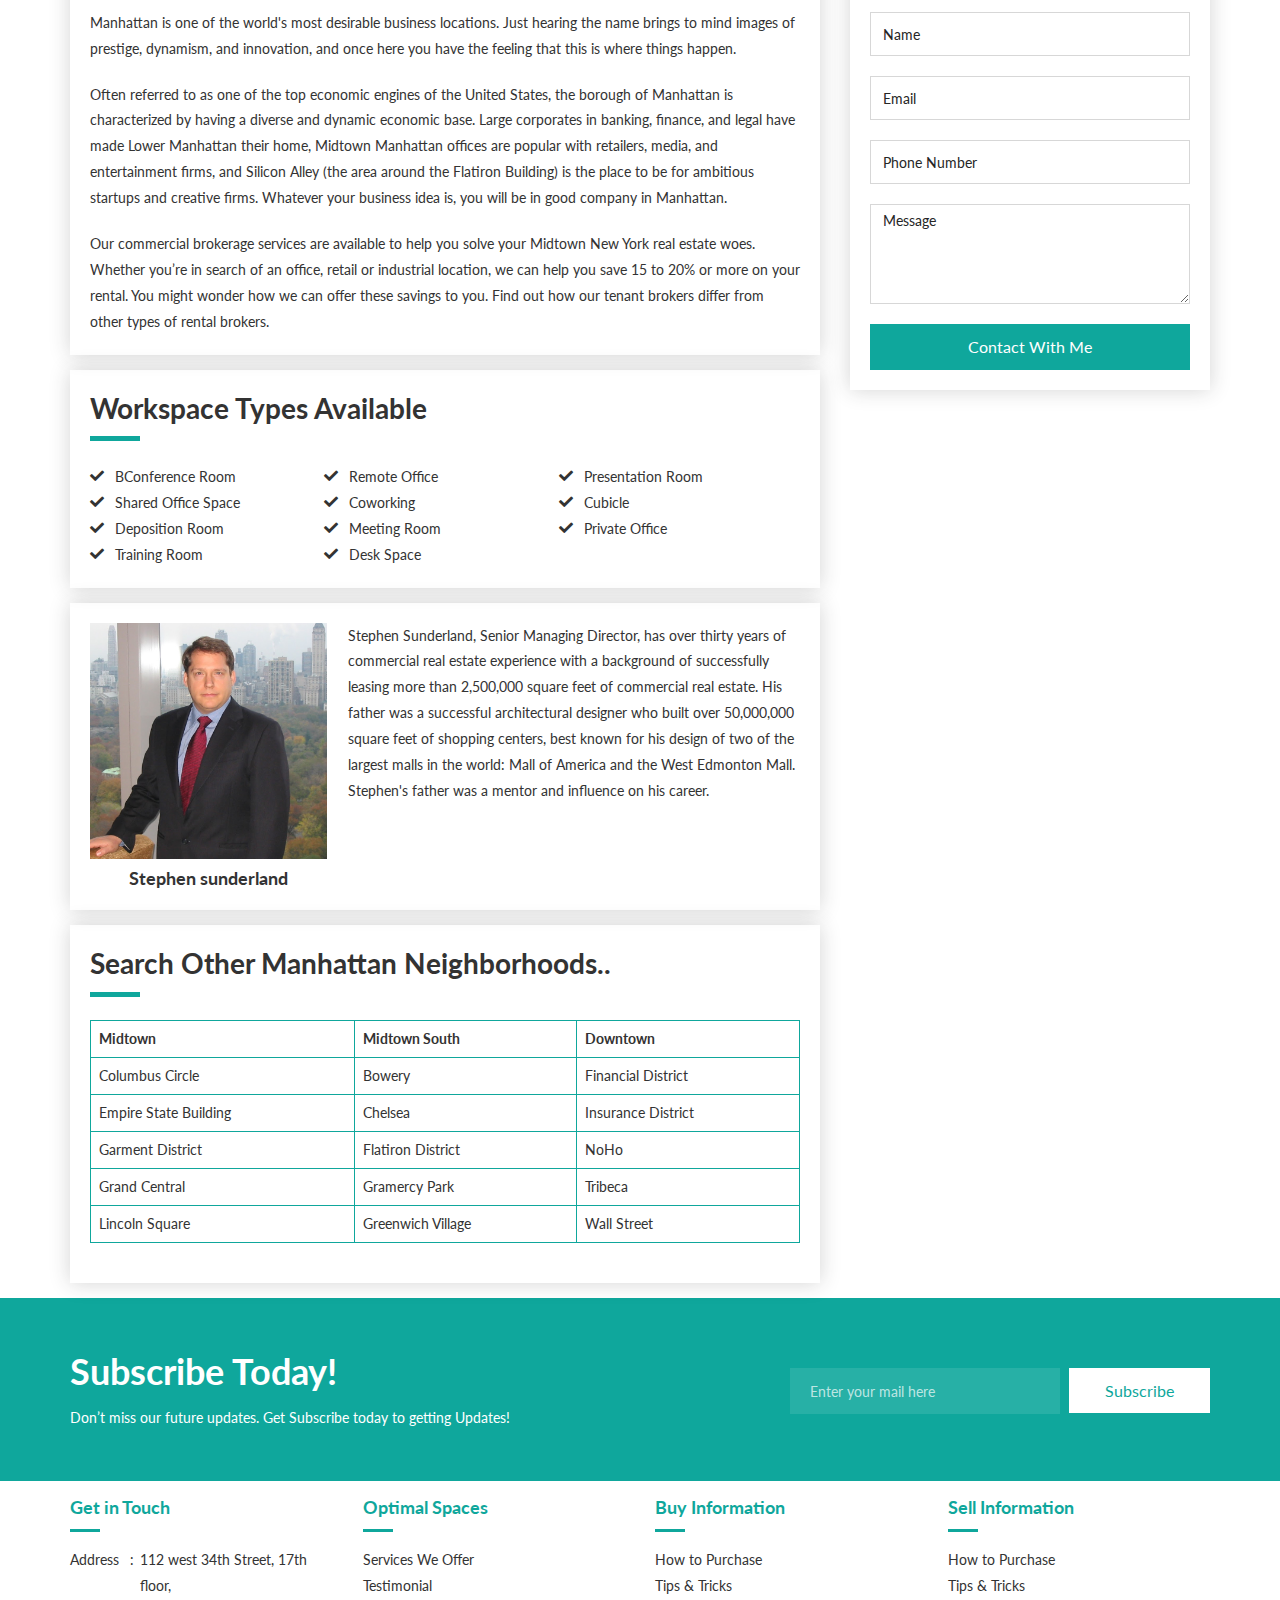
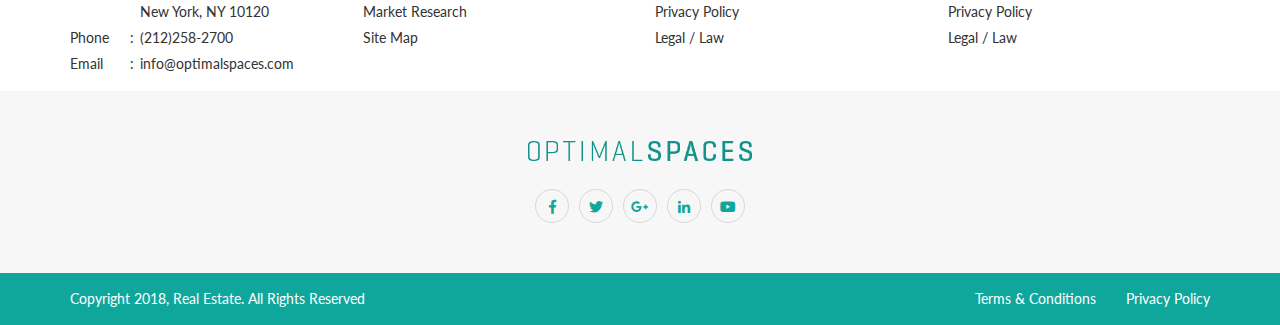
==== commit 35258c65: "another version" ====
--- a/index.html
+++ b/index.html
@@ -64,7 +64,6 @@
             <ul class="nav navbar-nav navbar-right">
               <li class="submenu">
                 <a href="#">Home</a>
-                
               </li>
               <li class="submenu">
                 <a href="#">About</a>
@@ -107,9 +106,9 @@
     
     <!-- Listing Search Map -->
     <div class="cp-container">
-     
+      <!-- Maps -->
       <div id="searchMap" class="height-350"></div>
- 
+      <!-- Maps End -->
     </div>
     <!-- Listing Search Map End -->
     
--- a/css/main.css
+++ b/css/main.css
@@ -176,7 +176,7 @@
 }
 
 .section-padding-with-heading {
-  padding: 90px 0 100px;
+  padding: 30px 0 30px;
 }
 
 .section-padding-top {
@@ -2755,11 +2755,11 @@
 .listing .listing-thumb .rate {
   position: absolute;
   left: 0;
-  bottom: 30px;
+  top: 20px;
 }
 
 .listing .listing-thumb .rate span {
-  font-size: 1.8rem;
+  font-size: 1.2rem;
   line-height: 1.3;
   font-weight: 400;
   display: inline-block;
